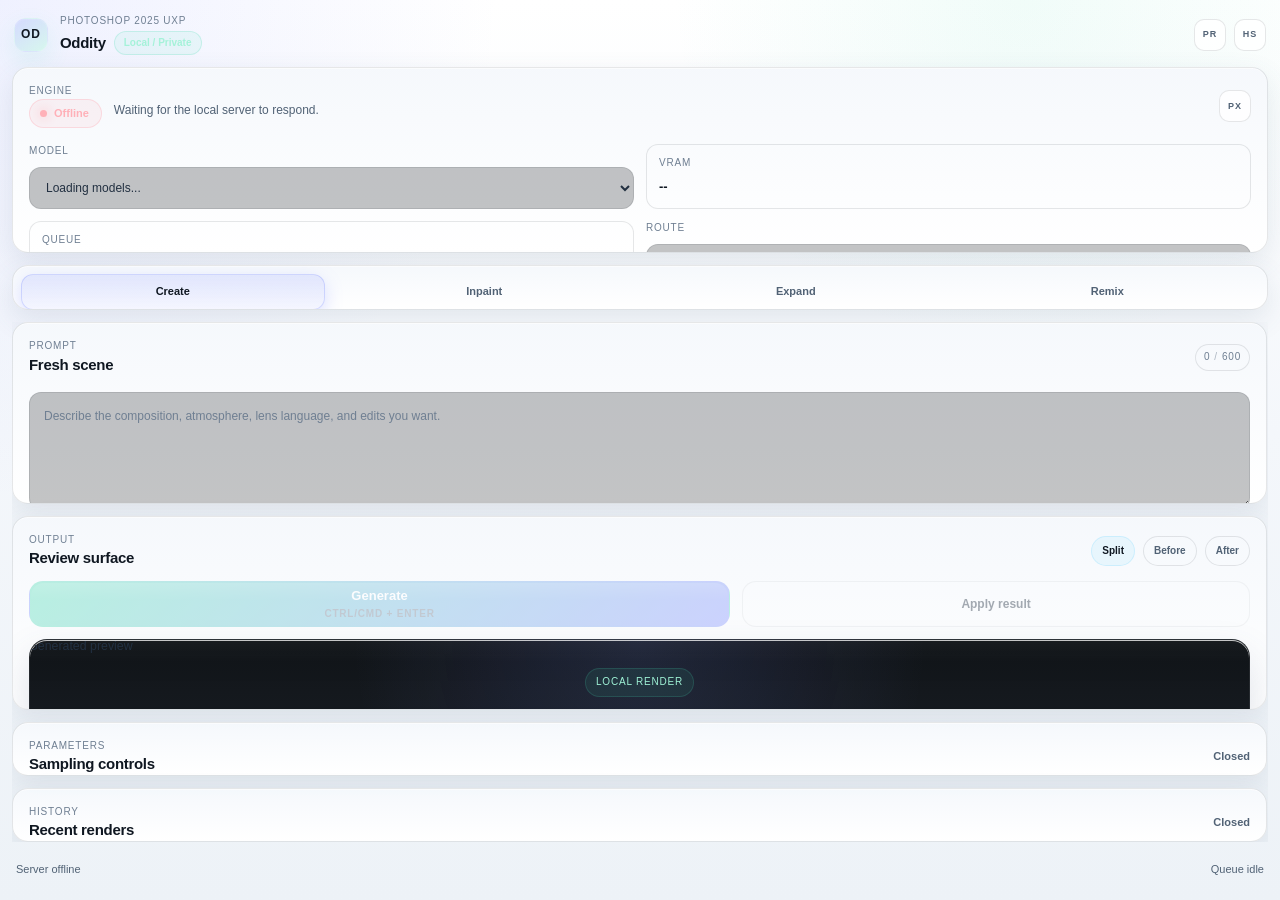
==== plugin/index.html @ 503b2151 "Rename project to Oddity and add bootstrap tooling" ====
<!DOCTYPE html>
<html>
<head>
  <meta charset="utf-8" />
  <meta name="viewport" content="width=device-width, initial-scale=1" />
  <link rel="stylesheet" href="styles.css" />
</head>
<body data-status="offline" data-mode="generate" data-width="standard">
  <div class="app-shell">
    <header class="panel-header">
      <div class="brand-block">
        <div class="brand-mark">OD</div>
        <div class="brand-copy">
          <div class="brand-eyebrow">Photoshop 2025 UXP</div>
          <div class="brand-title-row">
            <h1>Oddity</h1>
            <span class="privacy-badge">Local / Private</span>
          </div>
        </div>
      </div>

      <div class="header-actions">
        <button class="icon-button" id="togglePresetBtn" type="button" aria-expanded="true" title="Toggle presets">PR</button>
        <button class="icon-button" id="toggleHistoryBtn" type="button" aria-expanded="false" title="Toggle history">HS</button>
      </div>
    </header>

    <section class="top-strip card">
      <div class="status-cluster">
        <div>
          <div class="section-kicker">Engine</div>
          <div class="status-row">
            <span class="status-pill offline" id="statusPill">Offline</span>
            <p class="status-narrative" id="statusNarrative">Waiting for the local server to respond.</p>
          </div>
        </div>

        <button class="icon-button" id="toggleSettingsBtn" type="button" aria-expanded="false" title="Toggle parameters">PX</button>
      </div>

      <div class="status-grid">
        <label class="field compact">
          <span class="field-label">Model</span>
          <select class="field-control field-select" id="settingModel">
            <option value="">Loading models...</option>
          </select>
        </label>

        <div class="telemetry-tile">
          <span class="field-label">VRAM</span>
          <strong id="gpuInfo">--</strong>
        </div>

        <div class="telemetry-tile">
          <span class="field-label">Queue</span>
          <strong id="queueValue">Idle</strong>
        </div>

        <label class="field compact">
          <span class="field-label">Route</span>
          <select class="field-control field-select" id="layerRouting">
            <option value="new_layer">New Layer</option>
            <option value="replace_canvas">Replace Canvas</option>
            <option value="new_mask">Mask Review Layer</option>
          </select>
        </label>
      </div>
    </section>

    <section class="mode-strip card" aria-label="Generation modes">
      <button class="mode-chip active" id="modeGenerate" data-mode="generate" type="button">Create</button>
      <button class="mode-chip" id="modeInpaint" data-mode="inpaint" type="button">Inpaint</button>
      <button class="mode-chip" id="modeOutpaint" data-mode="outpaint" type="button">Expand</button>
      <button class="mode-chip" id="modeEdit" data-mode="img2img" type="button">Remix</button>
    </section>

    <main class="panel-body">
      <section class="composer-card card">
        <div class="card-head">
          <div>
            <div class="section-kicker">Prompt</div>
            <h2 id="modeTitle">Fresh scene</h2>
          </div>

          <div class="char-meter">
            <span id="charCount">0</span>
            <span class="char-divider">/</span>
            600
          </div>
        </div>

        <textarea
          class="prompt-area"
          id="promptInput"
          maxlength="600"
          spellcheck="false"
          placeholder="Describe the composition, atmosphere, lens language, and edits you want."
        ></textarea>

        <div class="prompt-meta">
          <p class="prompt-context" id="contextNote">Text-to-image can create on a new layer or replace the current canvas.</p>
          <button class="text-button" id="clearPromptBtn" type="button">Clear</button>
        </div>

        <div class="suggestion-row" id="suggestionRow"></div>
      </section>

      <section class="stage-card card">
        <div class="card-head">
          <div>
            <div class="section-kicker">Output</div>
            <h2>Review surface</h2>
          </div>

          <div class="compare-switch">
            <button class="compare-chip active" id="compareSplitBtn" data-compare="split" type="button">Split</button>
            <button class="compare-chip" id="compareBeforeBtn" data-compare="before" type="button">Before</button>
            <button class="compare-chip" id="compareAfterBtn" data-compare="after" type="button">After</button>
          </div>
        </div>

        <div class="stage-layout">
          <div class="stage-frame" id="compareFrame" data-compare="after">
            <div class="stage-empty" id="previewPlaceholder">
              <div class="empty-badge" id="emptyBadge">Local render</div>
              <p class="empty-headline" id="emptyHeadline">Compose a prompt to begin.</p>
              <p class="empty-detail" id="emptyDetail">The panel keeps previews and generation controls inside Photoshop while FLUX runs on your machine.</p>
            </div>

            <div class="stage-layer before-layer">
              <img id="beforeImage" alt="Source preview" />
            </div>

            <div class="stage-layer after-layer">
              <img id="previewImage" alt="Generated preview" />
            </div>

            <input class="compare-slider" id="compareSlider" type="range" min="0" max="100" value="54" />
            <div class="compare-handle" id="compareHandle"></div>

            <div class="frame-caption">
              <span id="frameStatus">Awaiting render</span>
              <span id="seedEcho">Seed auto</span>
            </div>
          </div>

          <div class="story-panel" id="storyPanel">
            <div class="story-orbit">
              <div class="orbit-ring orbit-ring-a"></div>
              <div class="orbit-ring orbit-ring-b"></div>
              <div class="orbit-ring orbit-ring-c"></div>
              <div class="orbit-core">
                <span id="storyPercent">0%</span>
              </div>
            </div>

            <div class="story-copy">
              <div class="story-label" id="storyLabel">Ready</div>
              <div class="story-line" id="progressText">Local model standing by.</div>
            </div>

            <div class="story-steps">
              <div class="story-node is-active" id="storyNodeBrief">
                <span class="node-dot"></span>
                <span>Brief</span>
              </div>
              <div class="story-node" id="storyNodeSample">
                <span class="node-dot"></span>
                <span>Sample</span>
              </div>
              <div class="story-node" id="storyNodeRefine">
                <span class="node-dot"></span>
                <span>Refine</span>
              </div>
            </div>
          </div>
        </div>

        <div class="action-bar">
          <button class="primary-action" id="generateBtn" type="button" disabled>
            <span class="action-label" id="generateLabel">Generate</span>
            <span class="action-caption" id="generateCaption">Ctrl/Cmd + Enter</span>
          </button>

          <button class="secondary-action" id="applyBtn" type="button" disabled>Apply result</button>
        </div>
      </section>

      <div class="drawer-stack">
        <section class="drawer card is-open" id="presetDrawer">
          <button class="drawer-toggle" id="togglePresetDrawer" type="button" aria-expanded="true">
            <div>
              <div class="section-kicker">Presets</div>
              <h2>Looks</h2>
            </div>
            <span class="drawer-state">Open</span>
          </button>

          <div class="drawer-body">
            <div class="preset-grid" id="presetList"></div>
            <button class="tertiary-action" id="savePresetBtn" type="button">Save current preset</button>
          </div>
        </section>

        <section class="drawer card" id="settingsDrawer">
          <button class="drawer-toggle" id="toggleSettingsDrawer" type="button" aria-expanded="false">
            <div>
              <div class="section-kicker">Parameters</div>
              <h2>Sampling controls</h2>
            </div>
            <span class="drawer-state">Closed</span>
          </button>

          <div class="drawer-body">
            <div class="settings-grid">
              <label class="field" id="widthField">
                <span class="field-label">Width</span>
                <input class="field-control" id="settingWidth" type="number" value="1024" min="256" max="2048" step="64" />
              </label>

              <label class="field" id="heightField">
                <span class="field-label">Height</span>
                <input class="field-control" id="settingHeight" type="number" value="1024" min="256" max="2048" step="64" />
              </label>

              <label class="field">
                <span class="field-label">Steps</span>
                <input class="field-control" id="settingSteps" type="number" value="20" min="1" max="50" step="1" />
              </label>

              <label class="field">
                <span class="field-label">Seed</span>
                <input class="field-control" id="settingSeed" type="number" value="-1" min="-1" />
              </label>

              <div class="field field-span">
                <div class="slider-head">
                  <span class="field-label">Guidance scale</span>
                  <span class="slider-value" id="guidanceValue">3.5</span>
                </div>
                <input class="field-slider" id="settingGuidance" type="range" min="1" max="20" step="0.5" value="3.5" />
                <div class="slider-hints">
                  <span>Loose</span>
                  <span>Balanced</span>
                  <span>Literal</span>
                </div>
              </div>

              <div class="field field-span" id="strengthField">
                <div class="slider-head">
                  <span class="field-label">Transform strength</span>
                  <span class="slider-value" id="strengthValue">0.75</span>
                </div>
                <input class="field-slider" id="settingStrength" type="range" min="0.05" max="1.0" step="0.05" value="0.75" />
                <div class="slider-hints">
                  <span>Preserve</span>
                  <span>Balance</span>
                  <span>Rebuild</span>
                </div>
              </div>
            </div>

            <p class="drawer-note" id="settingsNote">Document-driven modes use the active Photoshop canvas as the source surface.</p>
          </div>
        </section>

        <section class="drawer card" id="historyDrawer">
          <button class="drawer-toggle" id="toggleHistoryDrawer" type="button" aria-expanded="false">
            <div>
              <div class="section-kicker">History</div>
              <h2>Recent renders</h2>
            </div>
            <span class="drawer-state">Closed</span>
          </button>

          <div class="drawer-body">
            <div class="history-list" id="historyList"></div>
          </div>
        </section>
      </div>

      <div class="message-strip" id="errorMessage" role="status" aria-live="polite"></div>
    </main>

    <footer class="panel-footer">
      <span id="statusText">Server offline</span>
      <span id="footerMeta">Queue idle</span>
    </footer>
  </div>

  <script src="index.js"></script>
</body>
</html>
---- plugin/styles.css ----
:root {
  color-scheme: dark;
  font-family: "Segoe UI Variable", "SF Pro Text", "Adobe Clean", "Inter", "Segoe UI", -apple-system, BlinkMacSystemFont, sans-serif;

  --bg-0: #0c0f13;
  --bg-1: #10151b;
  --bg-2: #151b23;
  --bg-3: #1a2330;
  --surface-0: rgba(20, 27, 35, 0.92);
  --surface-1: rgba(26, 35, 48, 0.9);
  --surface-2: rgba(34, 44, 59, 0.94);
  --surface-raised: rgba(38, 51, 68, 0.96);
  --surface-glass: rgba(17, 23, 31, 0.72);
  --border-subtle: rgba(255, 255, 255, 0.08);
  --border-strong: rgba(255, 255, 255, 0.14);
  --border-focus: rgba(102, 210, 255, 0.58);

  --text-strong: #f6f8fb;
  --text-primary: #dbe4ef;
  --text-secondary: #9dacbe;
  --text-tertiary: #738295;
  --text-inverse: #081019;

  --accent-indigo: #7c8cff;
  --accent-teal: #49dcb1;
  --accent-amber: #ffbf69;
  --accent-red: #ff7a88;
  --accent-blue: #66d2ff;
  --accent-glow: rgba(124, 140, 255, 0.28);
  --teal-glow: rgba(73, 220, 177, 0.24);
  --amber-glow: rgba(255, 191, 105, 0.24);
  --danger-glow: rgba(255, 122, 136, 0.18);

  --shadow-0: inset 0 1px 0 rgba(255, 255, 255, 0.04);
  --shadow-1: 0 10px 30px rgba(0, 0, 0, 0.24), inset 0 1px 0 rgba(255, 255, 255, 0.03);
  --shadow-2: 0 18px 42px rgba(0, 0, 0, 0.34), inset 0 1px 0 rgba(255, 255, 255, 0.04);
  --shadow-focus: 0 0 0 1px rgba(102, 210, 255, 0.22), 0 0 0 4px rgba(102, 210, 255, 0.12);

  --radius-xs: 8px;
  --radius-sm: 12px;
  --radius-md: 16px;
  --radius-lg: 22px;

  --space-1: 4px;
  --space-2: 8px;
  --space-3: 12px;
  --space-4: 16px;
  --space-5: 20px;
  --space-6: 24px;
  --space-7: 28px;

  --transition-fast: 140ms cubic-bezier(0.22, 1, 0.36, 1);
  --transition-base: 220ms cubic-bezier(0.22, 1, 0.36, 1);
  --transition-slow: 420ms cubic-bezier(0.19, 1, 0.22, 1);

  --split-point: 54%;
  --story-progress-angle: 12deg;
}

@media (prefers-color-scheme: light) {
  :root {
    color-scheme: light;
    --bg-0: #edf2f7;
    --bg-1: #f4f7fb;
    --bg-2: #ffffff;
    --bg-3: #dbe5f1;
    --surface-0: rgba(255, 255, 255, 0.96);
    --surface-1: rgba(245, 248, 252, 0.96);
    --surface-2: rgba(236, 242, 249, 0.96);
    --surface-raised: rgba(255, 255, 255, 0.98);
    --surface-glass: rgba(255, 255, 255, 0.8);
    --border-subtle: rgba(10, 20, 30, 0.1);
    --border-strong: rgba(10, 20, 30, 0.15);
    --text-strong: #0f1721;
    --text-primary: #223041;
    --text-secondary: #516275;
    --text-tertiary: #6f7f92;
    --text-inverse: #ffffff;
    --shadow-1: 0 10px 28px rgba(77, 96, 126, 0.12), inset 0 1px 0 rgba(255, 255, 255, 0.6);
    --shadow-2: 0 18px 38px rgba(77, 96, 126, 0.18), inset 0 1px 0 rgba(255, 255, 255, 0.75);
  }
}

* {
  box-sizing: border-box;
}

html,
body {
  margin: 0;
  width: 100%;
  height: 100%;
  min-height: 100%;
}

body {
  background:
    radial-gradient(circle at top left, rgba(124, 140, 255, 0.12), transparent 32%),
    radial-gradient(circle at 80% 0%, rgba(73, 220, 177, 0.08), transparent 26%),
    linear-gradient(180deg, var(--bg-2) 0%, var(--bg-1) 48%, var(--bg-0) 100%);
  color: var(--text-primary);
  font-size: 12px;
  line-height: 1.45;
  overflow: hidden;
  display: flex;
  -webkit-font-smoothing: antialiased;
}

button,
input,
textarea,
select {
  font: inherit;
}

button {
  border: 0;
  background: none;
  color: inherit;
}

img {
  display: block;
  max-width: 100%;
}

::-webkit-scrollbar {
  width: 8px;
  height: 8px;
}

::-webkit-scrollbar-track {
  background: transparent;
}

::-webkit-scrollbar-thumb {
  background: rgba(255, 255, 255, 0.12);
  border-radius: 999px;
}

.app-shell {
  width: 100%;
  height: 100%;
  min-height: 100%;
  flex: 1 1 auto;
  display: flex;
  flex-direction: column;
  gap: var(--space-3);
  padding: var(--space-3);
  overflow: hidden;
}

.card {
  position: relative;
  background: linear-gradient(180deg, var(--surface-1) 0%, var(--surface-0) 100%);
  border: 1px solid var(--border-subtle);
  border-radius: var(--radius-md);
  box-shadow: var(--shadow-1);
  overflow: hidden;
}

.card::before {
  content: "";
  position: absolute;
  inset: 0;
  pointer-events: none;
  background: linear-gradient(180deg, rgba(255, 255, 255, 0.04), transparent 18%);
}

.panel-header,
.status-cluster,
.status-row,
.mode-strip,
.card-head,
.prompt-meta,
.compare-switch,
.action-bar,
.slider-head,
.slider-hints,
.drawer-toggle,
.panel-footer,
.frame-caption {
  display: flex;
  align-items: center;
}

.panel-header {
  justify-content: space-between;
  padding: 2px 2px 0;
}

.brand-block,
.brand-copy,
.story-copy {
  display: grid;
  gap: 2px;
}

.brand-block {
  grid-template-columns: auto 1fr;
  gap: var(--space-3);
  align-items: center;
}

.brand-mark {
  width: 34px;
  height: 34px;
  display: grid;
  place-items: center;
  border-radius: 12px;
  background:
    linear-gradient(145deg, rgba(124, 140, 255, 0.32), rgba(73, 220, 177, 0.22)),
    var(--surface-raised);
  border: 1px solid rgba(255, 255, 255, 0.14);
  box-shadow: inset 0 1px 0 rgba(255, 255, 255, 0.08), 0 10px 24px rgba(73, 220, 177, 0.12);
  color: var(--text-strong);
  font-size: 12px;
  font-weight: 700;
  letter-spacing: 0.08em;
}

.brand-eyebrow,
.section-kicker,
.field-label,
.action-caption,
.char-meter,
.slider-hints,
.drawer-note,
.frame-caption,
.empty-badge {
  color: var(--text-tertiary);
  font-size: 10px;
  letter-spacing: 0.08em;
  text-transform: uppercase;
}

.brand-title-row {
  display: flex;
  align-items: center;
  gap: var(--space-2);
  flex-wrap: wrap;
}

.brand-title-row h1,
.card-head h2,
.drawer-toggle h2 {
  margin: 0;
  color: var(--text-strong);
  font-size: 15px;
  font-weight: 630;
  letter-spacing: -0.02em;
}

.privacy-badge {
  display: inline-flex;
  align-items: center;
  padding: 4px 9px;
  border-radius: 999px;
  border: 1px solid rgba(73, 220, 177, 0.22);
  background: rgba(73, 220, 177, 0.08);
  color: #a5f2d9;
  font-size: 10px;
  font-weight: 620;
}

.header-actions {
  display: flex;
  gap: var(--space-2);
}

.icon-button,
.text-button,
.compare-chip,
.mode-chip,
.secondary-action,
.tertiary-action,
.field-select,
.field-control,
.drawer-toggle,
.history-item,
.preset-card,
.suggestion-chip {
  transition:
    transform var(--transition-fast),
    background var(--transition-base),
    border-color var(--transition-base),
    box-shadow var(--transition-base),
    color var(--transition-fast),
    opacity var(--transition-fast);
}

.icon-button {
  width: 32px;
  height: 32px;
  display: grid;
  place-items: center;
  border-radius: 10px;
  border: 1px solid var(--border-subtle);
  background: var(--surface-glass);
  color: var(--text-secondary);
  font-size: 9px;
  font-weight: 700;
  letter-spacing: 0.12em;
}

.icon-button:hover,
.text-button:hover,
.compare-chip:hover,
.mode-chip:hover,
.secondary-action:hover,
.tertiary-action:hover,
.field-control:hover,
.field-select:hover,
.drawer-toggle:hover,
.history-item:hover,
.preset-card:hover,
.suggestion-chip:hover {
  transform: translateY(-1px);
  border-color: var(--border-strong);
  color: var(--text-strong);
}

.icon-button:focus-visible,
.text-button:focus-visible,
.compare-chip:focus-visible,
.mode-chip:focus-visible,
.primary-action:focus-visible,
.secondary-action:focus-visible,
.tertiary-action:focus-visible,
.field-control:focus-visible,
.field-select:focus-visible,
.prompt-area:focus-visible,
.drawer-toggle:focus-visible,
.history-item:focus-visible,
.preset-card:focus-visible,
.suggestion-chip:focus-visible,
.compare-slider:focus-visible {
  outline: none;
  box-shadow: var(--shadow-focus);
}

.top-strip,
.composer-card,
.stage-card,
.drawer {
  padding: var(--space-4);
}

.top-strip {
  display: flex;
  flex-direction: column;
  gap: var(--space-4);
}

.status-cluster {
  justify-content: space-between;
  gap: var(--space-3);
}

.status-row {
  gap: var(--space-3);
  align-items: flex-start;
}

.status-pill {
  display: inline-flex;
  align-items: center;
  gap: 7px;
  min-height: 26px;
  padding: 6px 12px 6px 10px;
  border-radius: 999px;
  border: 1px solid transparent;
  font-size: 11px;
  font-weight: 650;
  white-space: nowrap;
}

.status-pill::before {
  content: "";
  width: 7px;
  height: 7px;
  border-radius: 999px;
  background: currentColor;
  box-shadow: 0 0 12px currentColor;
}

.status-pill.offline {
  color: #ffb0b8;
  background: rgba(255, 122, 136, 0.08);
  border-color: rgba(255, 122, 136, 0.2);
}

.status-pill.starting {
  color: #ffd9a2;
  background: rgba(255, 191, 105, 0.08);
  border-color: rgba(255, 191, 105, 0.2);
}

.status-pill.ready,
.status-pill.typing,
.status-pill.success {
  color: #9ef1d5;
  background: rgba(73, 220, 177, 0.09);
  border-color: rgba(73, 220, 177, 0.22);
}

.status-pill.generating {
  color: #dfe3ff;
  background: rgba(124, 140, 255, 0.12);
  border-color: rgba(124, 140, 255, 0.26);
}

.status-pill.error {
  color: #ffbcc5;
  background: rgba(255, 122, 136, 0.09);
  border-color: rgba(255, 122, 136, 0.22);
}

.status-narrative {
  margin: 3px 0 0;
  color: var(--text-secondary);
}

.status-grid {
  display: flex;
  flex-wrap: wrap;
  gap: var(--space-3);
}

.status-grid > * {
  flex: 1 1 calc(50% - var(--space-3));
  min-width: 0;
}

.telemetry-tile,
.field {
  display: grid;
  gap: 7px;
}

.telemetry-tile {
  padding: 11px 12px;
  border-radius: var(--radius-sm);
  border: 1px solid var(--border-subtle);
  background: rgba(255, 255, 255, 0.025);
  min-height: 64px;
  align-content: center;
}

.telemetry-tile strong {
  color: var(--text-strong);
  font-size: 13px;
  font-weight: 620;
}

.field.compact {
  min-width: 0;
}

.field-control,
.field-select,
.prompt-area {
  width: 100%;
  border-radius: 12px;
  border: 1px solid var(--border-subtle);
  background: rgba(8, 12, 16, 0.24);
  color: var(--text-primary);
}

.field-control,
.field-select {
  min-height: 40px;
  padding: 10px 12px;
}

.field-control:disabled {
  opacity: 0.5;
  cursor: not-allowed;
}

.mode-strip {
  display: flex;
  flex-wrap: wrap;
  gap: var(--space-2);
  padding: 8px;
}

.mode-chip {
  flex: 1 1 calc(25% - var(--space-2));
}

.mode-chip {
  min-height: 36px;
  border-radius: 12px;
  border: 1px solid transparent;
  color: var(--text-secondary);
  background: transparent;
  font-size: 11px;
  font-weight: 620;
}

.mode-chip.active {
  color: var(--text-strong);
  background: linear-gradient(180deg, rgba(124, 140, 255, 0.18), rgba(124, 140, 255, 0.08));
  border-color: rgba(124, 140, 255, 0.28);
  box-shadow: inset 0 1px 0 rgba(255, 255, 255, 0.05), 0 6px 18px var(--accent-glow);
}

.panel-body {
  min-height: 0;
  flex: 1 1 auto;
  overflow-y: auto;
  display: flex;
  flex-direction: column;
  gap: var(--space-3);
  padding-right: 1px;
}

.card-head,
.prompt-meta,
.action-bar,
.panel-footer {
  justify-content: space-between;
  gap: var(--space-3);
}

.char-meter {
  display: inline-flex;
  align-items: center;
  gap: 4px;
  padding: 5px 8px;
  border-radius: 999px;
  border: 1px solid var(--border-subtle);
  background: rgba(255, 255, 255, 0.03);
}

.char-divider {
  opacity: 0.55;
}

.prompt-area {
  min-height: 118px;
  resize: vertical;
  padding: 14px 14px 18px;
  margin-top: var(--space-4);
  line-height: 1.55;
  outline: none;
}

.prompt-area::placeholder {
  color: var(--text-tertiary);
}

.composer-card .prompt-area:focus-visible {
  border-color: var(--border-focus);
}

.prompt-meta {
  margin-top: var(--space-3);
  align-items: flex-start;
}

.prompt-context,
.story-line,
.drawer-note,
.message-strip,
.empty-detail {
  margin: 0;
  color: var(--text-secondary);
}

.text-button {
  min-height: 28px;
  padding: 0;
  color: var(--text-secondary);
  font-size: 11px;
  font-weight: 620;
}

.suggestion-row {
  display: flex;
  flex-wrap: wrap;
  gap: var(--space-2);
  margin-top: var(--space-3);
}

.suggestion-chip {
  min-height: 30px;
  padding: 0 10px;
  border-radius: 999px;
  border: 1px solid var(--border-subtle);
  background: rgba(255, 255, 255, 0.035);
  color: var(--text-secondary);
  font-size: 10px;
  font-weight: 620;
}

.stage-layout {
  display: flex;
  flex-direction: column;
  gap: var(--space-4);
  margin-top: var(--space-4);
}

.stage-card {
  display: flex;
  flex-direction: column;
}

.stage-frame {
  position: relative;
  min-height: 224px;
  border-radius: 18px;
  border: 1px solid rgba(255, 255, 255, 0.08);
  background:
    radial-gradient(circle at top, rgba(124, 140, 255, 0.14), transparent 46%),
    linear-gradient(180deg, rgba(5, 9, 13, 0.96), rgba(14, 19, 26, 0.94));
  overflow: hidden;
  box-shadow: var(--shadow-2);
}

.stage-frame::after {
  content: "";
  position: absolute;
  inset: 0;
  pointer-events: none;
  background: linear-gradient(180deg, rgba(255, 255, 255, 0.04), transparent 16%);
}

.stage-layer,
.stage-empty {
  position: absolute;
  inset: 0;
}

.stage-layer {
  opacity: 0;
  transition: opacity var(--transition-slow), transform var(--transition-slow);
}

.stage-layer img {
  width: 100%;
  height: 100%;
  object-fit: cover;
}

.stage-frame.has-preview .after-layer,
.stage-frame.has-before .before-layer {
  opacity: 1;
}

.stage-frame.has-preview .stage-empty {
  opacity: 0;
  pointer-events: none;
}

.stage-frame.has-preview .after-layer {
  transform: scale(1);
}

.stage-frame:not(.has-preview) .after-layer {
  transform: scale(1.03);
}

.stage-empty {
  z-index: 0;
  display: grid;
  place-content: center;
  gap: var(--space-2);
  text-align: center;
  padding: var(--space-6);
}

.empty-badge {
  justify-self: center;
  padding: 6px 10px;
  border-radius: 999px;
  border: 1px solid rgba(73, 220, 177, 0.16);
  background: rgba(73, 220, 177, 0.08);
  color: #9ef1d5;
}

.empty-headline {
  margin: 0;
  color: var(--text-strong);
  font-size: 14px;
  font-weight: 620;
}

.before-layer {
  z-index: 1;
}

.after-layer {
  z-index: 2;
}

.stage-frame[data-compare="split"].has-before.has-preview .after-layer {
  clip-path: inset(0 0 0 var(--split-point));
}

.stage-frame[data-compare="before"] .before-layer {
  opacity: 1;
}

.stage-frame[data-compare="before"] .after-layer {
  opacity: 0;
}

.stage-frame[data-compare="after"] .after-layer {
  opacity: 1;
  clip-path: inset(0 0 0 0);
}

.stage-frame[data-compare="after"] .before-layer {
  opacity: 0;
}

.compare-slider,
.compare-handle {
  position: absolute;
  z-index: 4;
  opacity: 0;
  pointer-events: none;
  transition: opacity var(--transition-base);
}

.stage-frame.can-compare[data-compare="split"] .compare-slider,
.stage-frame.can-compare[data-compare="split"] .compare-handle {
  opacity: 1;
  pointer-events: auto;
}

.compare-slider {
  inset: 0;
  width: 100%;
  height: 100%;
  appearance: none;
  background: transparent;
  cursor: ew-resize;
}

.compare-slider::-webkit-slider-thumb {
  appearance: none;
  width: 42px;
  height: 100%;
  background: transparent;
}

.compare-handle {
  top: 12px;
  bottom: 12px;
  left: var(--split-point);
  width: 1px;
  margin-left: -1px;
  background: rgba(255, 255, 255, 0.92);
  box-shadow: 0 0 0 1px rgba(0, 0, 0, 0.24), 0 0 18px rgba(255, 255, 255, 0.28);
}

.compare-handle::before {
  content: "< >";
  position: absolute;
  top: 50%;
  left: 50%;
  transform: translate(-50%, -50%);
  min-width: 38px;
  padding: 6px 0;
  text-align: center;
  border-radius: 999px;
  background: rgba(9, 12, 17, 0.82);
  border: 1px solid rgba(255, 255, 255, 0.14);
  color: var(--text-strong);
  font-size: 9px;
  letter-spacing: 0.12em;
}

.frame-caption {
  position: absolute;
  left: 12px;
  right: 12px;
  bottom: 12px;
  justify-content: space-between;
  z-index: 5;
  padding: 9px 10px;
  border-radius: 12px;
  background: rgba(8, 12, 16, 0.58);
  backdrop-filter: blur(10px);
}

.compare-switch {
  gap: var(--space-2);
  flex-wrap: wrap;
}

.compare-chip {
  min-height: 30px;
  padding: 0 10px;
  border-radius: 999px;
  border: 1px solid var(--border-subtle);
  background: rgba(255, 255, 255, 0.035);
  color: var(--text-secondary);
  font-size: 10px;
  font-weight: 620;
}

.compare-chip.active {
  color: var(--text-strong);
  border-color: rgba(102, 210, 255, 0.22);
  background: rgba(102, 210, 255, 0.1);
}

.compare-chip.is-disabled {
  opacity: 0.38;
  pointer-events: none;
}

.story-panel {
  position: relative;
  padding: var(--space-4);
  display: grid;
  gap: var(--space-4);
  border-radius: 18px;
  border: 1px solid rgba(255, 255, 255, 0.08);
  background:
    linear-gradient(180deg, rgba(14, 19, 26, 0.88), rgba(16, 24, 34, 0.88)),
    rgba(8, 12, 16, 0.5);
}

.story-orbit {
  position: relative;
  width: 128px;
  height: 128px;
  margin: 0 auto;
}

.story-orbit::before {
  content: "";
  position: absolute;
  inset: 0;
  border-radius: 50%;
  background:
    radial-gradient(circle at center, rgba(12, 17, 24, 0) 58%, rgba(12, 17, 24, 0.78) 60%),
    conic-gradient(from -90deg, var(--accent-indigo) 0deg, var(--accent-teal) var(--story-progress-angle), rgba(255, 255, 255, 0.06) var(--story-progress-angle), rgba(255, 255, 255, 0.06) 360deg);
  filter: drop-shadow(0 0 18px rgba(124, 140, 255, 0.18));
}

.orbit-ring {
  position: absolute;
  inset: 12px;
  border-radius: 50%;
  border: 1px solid rgba(255, 255, 255, 0.08);
}

.orbit-ring-a {
  animation: orbit-spin 8s linear infinite;
}

.orbit-ring-b {
  inset: 24px;
  border-style: dashed;
  animation: orbit-spin 6.5s linear infinite reverse;
}

.orbit-ring-c {
  inset: 36px;
  animation: orbit-breathe 2.8s ease-in-out infinite;
}

.orbit-core {
  position: absolute;
  inset: 44px;
  display: grid;
  place-items: center;
  border-radius: 50%;
  background:
    radial-gradient(circle at top, rgba(124, 140, 255, 0.24), transparent 52%),
    linear-gradient(180deg, rgba(20, 28, 37, 0.96), rgba(8, 12, 17, 0.96));
  border: 1px solid rgba(255, 255, 255, 0.08);
  color: var(--text-strong);
  font-size: 16px;
  font-weight: 640;
  box-shadow: inset 0 1px 0 rgba(255, 255, 255, 0.08), 0 8px 30px rgba(124, 140, 255, 0.18);
}

.story-copy {
  text-align: center;
}

.story-label {
  color: var(--text-strong);
  font-size: 13px;
  font-weight: 620;
}

.story-steps {
  display: grid;
  gap: var(--space-2);
}

.story-node {
  display: flex;
  align-items: center;
  gap: var(--space-2);
  padding: 10px 12px;
  border-radius: 12px;
  border: 1px solid rgba(255, 255, 255, 0.06);
  background: rgba(255, 255, 255, 0.02);
  color: var(--text-secondary);
}

.story-node .node-dot {
  width: 8px;
  height: 8px;
  border-radius: 999px;
  background: rgba(255, 255, 255, 0.16);
}

.story-node.is-active {
  color: var(--text-strong);
  border-color: rgba(124, 140, 255, 0.18);
  background: rgba(124, 140, 255, 0.08);
}

.story-node.is-active .node-dot {
  background: var(--accent-indigo);
  box-shadow: 0 0 12px var(--accent-indigo);
}

.story-node.is-complete {
  border-color: rgba(73, 220, 177, 0.18);
  background: rgba(73, 220, 177, 0.08);
}

.story-node.is-complete .node-dot {
  background: var(--accent-teal);
  box-shadow: 0 0 10px var(--accent-teal);
}

.action-bar {
  margin-top: var(--space-4);
}

.primary-action,
.secondary-action,
.tertiary-action {
  min-height: 46px;
  border-radius: 14px;
  border: 1px solid transparent;
  font-weight: 650;
}

.primary-action {
  flex: 1 1 58%;
  position: relative;
  display: grid;
  align-content: center;
  justify-items: center;
  gap: 2px;
  color: var(--text-inverse);
  background: linear-gradient(135deg, rgba(73, 220, 177, 0.92), rgba(124, 140, 255, 0.92));
  box-shadow: 0 12px 34px var(--accent-glow);
}

.primary-action::before {
  content: "";
  position: absolute;
  inset: 1px;
  border-radius: 13px;
  background: linear-gradient(180deg, rgba(255, 255, 255, 0.18), transparent 42%);
  opacity: 0.8;
}

.action-label,
.action-caption {
  position: relative;
  z-index: 1;
}

.action-label {
  font-size: 13px;
}

.secondary-action,
.tertiary-action {
  padding: 0 14px;
  border-color: var(--border-subtle);
  background: rgba(255, 255, 255, 0.04);
  color: var(--text-primary);
}

.secondary-action {
  flex: 1 1 42%;
}

.primary-action:hover:not(:disabled),
.secondary-action:hover:not(:disabled),
.tertiary-action:hover:not(:disabled) {
  transform: translateY(-1px);
}

.primary-action:active:not(:disabled),
.secondary-action:active:not(:disabled),
.tertiary-action:active:not(:disabled) {
  transform: translateY(0);
}

.primary-action:disabled,
.secondary-action:disabled {
  opacity: 0.4;
  cursor: not-allowed;
  transform: none;
  box-shadow: none;
}

body[data-status="generating"] .primary-action {
  animation: generate-pulse 1.25s ease-in-out infinite;
}

body[data-status="generating"] .story-panel,
body[data-status="generating"] .stage-card {
  border-color: rgba(124, 140, 255, 0.18);
}

.drawer-stack {
  display: flex;
  flex-direction: column;
  gap: var(--space-3);
}

.drawer {
  padding-bottom: 0;
}

.drawer-toggle {
  width: 100%;
  justify-content: space-between;
  padding: 0;
  margin: 0;
  text-align: left;
  background: transparent;
}

.drawer-state {
  color: var(--text-secondary);
  font-size: 11px;
  font-weight: 620;
}

.drawer-body {
  display: none;
  gap: var(--space-3);
  padding-top: var(--space-4);
}

.drawer.is-open .drawer-body {
  display: grid;
}

.settings-grid {
  display: flex;
  flex-wrap: wrap;
  gap: var(--space-3);
}

.settings-grid > * {
  flex: 1 1 calc(50% - var(--space-3));
  min-width: 0;
}

.field-span {
  flex-basis: 100%;
}

.field-slider {
  width: 100%;
  appearance: none;
  height: 24px;
  background: transparent;
  margin: 0;
}

.field-slider::-webkit-slider-runnable-track {
  height: 6px;
  border-radius: 999px;
  background: linear-gradient(90deg, rgba(102, 210, 255, 0.3), rgba(124, 140, 255, 0.4));
}

.field-slider::-webkit-slider-thumb {
  appearance: none;
  width: 16px;
  height: 16px;
  margin-top: -5px;
  border-radius: 50%;
  background: linear-gradient(180deg, #ffffff, #d8e2f0);
  box-shadow: 0 0 0 3px rgba(102, 210, 255, 0.14), 0 6px 18px rgba(0, 0, 0, 0.24);
}

.slider-value {
  min-width: 36px;
  text-align: right;
  color: var(--text-strong);
  font-size: 12px;
  font-weight: 620;
}

.preset-grid,
.history-list {
  display: grid;
  gap: var(--space-2);
}

.preset-card,
.history-item {
  width: 100%;
  border-radius: 14px;
  border: 1px solid var(--border-subtle);
  background: rgba(255, 255, 255, 0.035);
}

.preset-card {
  padding: 12px;
  text-align: left;
}

.preset-head {
  display: flex;
  justify-content: space-between;
  gap: var(--space-3);
  align-items: flex-start;
}

.preset-name,
.history-prompt {
  color: var(--text-strong);
  font-size: 12px;
  font-weight: 620;
}

.preset-desc,
.history-meta {
  margin-top: 4px;
  color: var(--text-secondary);
  font-size: 11px;
}

.preset-chip {
  min-width: 12px;
  height: 12px;
  border-radius: 999px;
  background: linear-gradient(180deg, var(--accent-indigo), var(--accent-teal));
  box-shadow: 0 0 12px rgba(124, 140, 255, 0.24);
}

.preset-card.is-active {
  border-color: rgba(73, 220, 177, 0.22);
  background: rgba(73, 220, 177, 0.08);
  box-shadow: 0 10px 28px rgba(73, 220, 177, 0.12);
}

.history-item {
  display: grid;
  grid-template-columns: 68px minmax(0, 1fr);
  gap: var(--space-3);
  padding: 10px;
  text-align: left;
}

.history-thumb {
  width: 68px;
  height: 68px;
  border-radius: 12px;
  overflow: hidden;
  background: linear-gradient(135deg, rgba(124, 140, 255, 0.22), rgba(73, 220, 177, 0.18)), rgba(255, 255, 255, 0.04);
}

.history-thumb img {
  width: 100%;
  height: 100%;
  object-fit: cover;
}

.history-item.is-active {
  border-color: rgba(124, 140, 255, 0.22);
  background: rgba(124, 140, 255, 0.08);
}

.message-strip {
  display: none;
  padding: 12px 14px;
  border-radius: 14px;
  border: 1px solid var(--border-subtle);
  background: rgba(255, 255, 255, 0.04);
}

.message-strip.is-visible {
  display: block;
}

.message-strip.is-error {
  border-color: rgba(255, 122, 136, 0.24);
  background: rgba(255, 122, 136, 0.08);
  color: #ffc4cb;
}

.message-strip.is-success {
  border-color: rgba(73, 220, 177, 0.24);
  background: rgba(73, 220, 177, 0.08);
  color: #a9f5de;
}

.panel-footer {
  min-height: 34px;
  padding: 0 4px 2px;
  color: var(--text-secondary);
  font-size: 11px;
}

.panel-footer span:last-child {
  text-align: right;
}

body[data-status="typing"] .composer-card,
body[data-status="success"] .stage-card {
  border-color: rgba(73, 220, 177, 0.18);
}

body[data-status="error"] .stage-card,
body[data-status="error"] .top-strip {
  border-color: rgba(255, 122, 136, 0.2);
}

body[data-status="starting"] .status-pill,
body[data-status="generating"] .status-pill {
  animation: pill-breathe 1.8s ease-in-out infinite;
}

body[data-width="narrow"] .app-shell {
  padding: var(--space-2);
  gap: var(--space-2);
}

body[data-width="narrow"] .top-strip,
body[data-width="narrow"] .composer-card,
body[data-width="narrow"] .stage-card,
body[data-width="narrow"] .drawer {
  padding: var(--space-3);
}

body[data-width="narrow"] .mode-strip {
  display: flex;
  flex-wrap: wrap;
}

body[data-width="narrow"] .status-grid,
body[data-width="narrow"] .settings-grid,
body[data-width="narrow"] .action-bar {
  display: flex;
  flex-direction: column;
}

body[data-width="narrow"] .status-row,
body[data-width="narrow"] .prompt-meta,
body[data-width="narrow"] .card-head,
body[data-width="narrow"] .panel-footer {
  flex-direction: column;
  align-items: flex-start;
}

body[data-width="narrow"] .stage-frame {
  min-height: 176px;
}

body[data-width="narrow"] .story-panel,
body[data-width="standard"] .story-panel {
  display: none;
}

body[data-width="narrow"] .action-bar,
body[data-width="standard"] .action-bar {
  order: 1;
  margin-top: var(--space-3);
}

body[data-width="narrow"] .stage-layout,
body[data-width="standard"] .stage-layout {
  order: 2;
  margin-top: var(--space-3);
}

body[data-width="standard"] .stage-frame {
  min-height: 140px;
}

body[data-width="standard"] #presetDrawer {
  display: none;
}

body[data-width="standard"] .app-shell {
  max-height: 600px;
}

body[data-width="wide"] .top-strip {
  grid-template-columns: minmax(0, 1.35fr) minmax(0, 1fr);
  align-items: stretch;
}

body[data-width="wide"] .panel-body {
  grid-template-columns: minmax(0, 1.2fr) minmax(0, 0.8fr);
  align-content: start;
}

body[data-width="wide"] .composer-card,
body[data-width="wide"] .stage-card {
  grid-column: 1;
}

body[data-width="wide"] .drawer-stack {
  grid-column: 2;
  grid-row: 1 / span 2;
  align-content: start;
}

body[data-width="wide"] .stage-layout {
  grid-template-columns: minmax(0, 1.25fr) minmax(220px, 0.75fr);
  align-items: stretch;
}

body[data-width="wide"] #historyDrawer .drawer-body {
  display: grid;
}

@keyframes orbit-spin {
  from {
    transform: rotate(0deg);
  }

  to {
    transform: rotate(360deg);
  }
}

@keyframes orbit-breathe {
  0%,
  100% {
    opacity: 0.45;
    transform: scale(1);
  }

  50% {
    opacity: 0.85;
    transform: scale(1.03);
  }
}

@keyframes generate-pulse {
  0%,
  100% {
    box-shadow: 0 12px 34px var(--accent-glow);
    transform: translateY(0);
  }

  50% {
    box-shadow: 0 16px 44px rgba(124, 140, 255, 0.36);
    transform: translateY(-1px);
  }
}

@keyframes pill-breathe {
  0%,
  100% {
    transform: scale(1);
  }

  50% {
    transform: scale(0.985);
  }
}
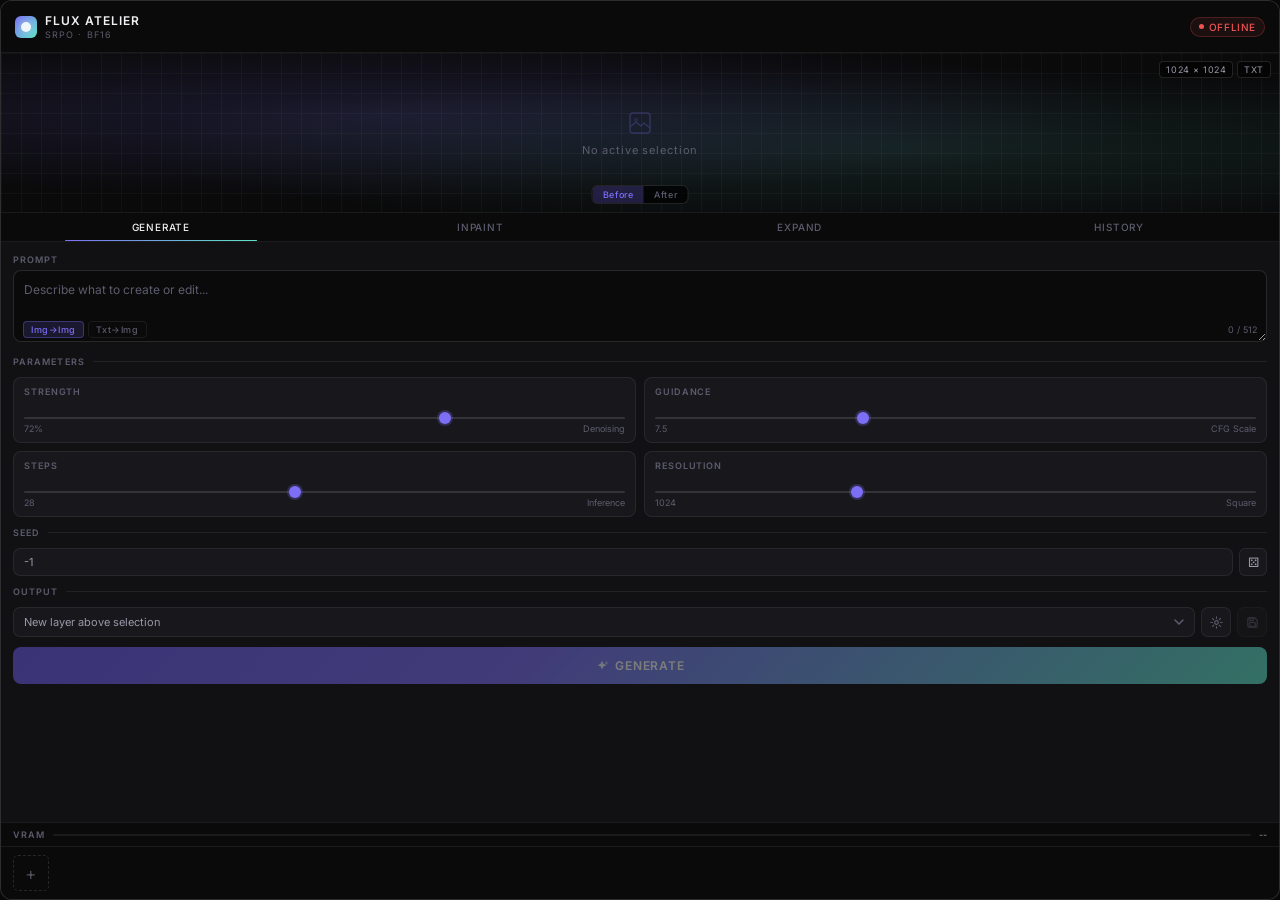
==== commit d114c04c: "Document end-user installation flow" ====
--- a/plugin/index.html
+++ b/plugin/index.html
@@ -1,293 +1,183 @@
-<!DOCTYPE html>
-<html>
+﻿<!DOCTYPE html>
+<html lang="en">
 <head>
-  <meta charset="utf-8" />
-  <meta name="viewport" content="width=device-width, initial-scale=1" />
-  <link rel="stylesheet" href="styles.css" />
+<meta charset="UTF-8">
+<meta name="viewport" content="width=device-width, initial-scale=1.0">
+<title>Flux Atelier</title>
+<link href="https://fonts.googleapis.com/css2?family=Inter:wght@300;400;500;600&display=swap" rel="stylesheet">
+<link rel="stylesheet" href="styles.css" />
 </head>
-<body data-status="offline" data-mode="generate" data-width="standard">
-  <div class="app-shell">
-    <header class="panel-header">
-      <div class="brand-block">
-        <div class="brand-mark">OD</div>
-        <div class="brand-copy">
-          <div class="brand-eyebrow">Photoshop 2025 UXP</div>
-          <div class="brand-title-row">
-            <h1>Oddity</h1>
-            <span class="privacy-badge">Local / Private</span>
-          </div>
-        </div>
+<body data-status="offline" data-mode="generate" data-compare="after">
+<div class="panel">
+  <div class="header">
+    <div class="logo">
+      <div class="logo-mark" id="logoMark"></div>
+      <div>
+        <div class="logo-text">Flux Atelier</div>
+        <div class="logo-sub" id="logoSub">SRPO · bf16</div>
       </div>
-
-      <div class="header-actions">
-        <button class="icon-button" id="togglePresetBtn" type="button" aria-expanded="true" title="Toggle presets">PR</button>
-        <button class="icon-button" id="toggleHistoryBtn" type="button" aria-expanded="false" title="Toggle history">HS</button>
-      </div>
-    </header>
-
-    <section class="top-strip card">
-      <div class="status-cluster">
-        <div>
-          <div class="section-kicker">Engine</div>
-          <div class="status-row">
-            <span class="status-pill offline" id="statusPill">Offline</span>
-            <p class="status-narrative" id="statusNarrative">Waiting for the local server to respond.</p>
-          </div>
-        </div>
-
-        <button class="icon-button" id="toggleSettingsBtn" type="button" aria-expanded="false" title="Toggle parameters">PX</button>
-      </div>
-
-      <div class="status-grid">
-        <label class="field compact">
-          <span class="field-label">Model</span>
-          <select class="field-control field-select" id="settingModel">
-            <option value="">Loading models...</option>
-          </select>
-        </label>
-
-        <div class="telemetry-tile">
-          <span class="field-label">VRAM</span>
-          <strong id="gpuInfo">--</strong>
-        </div>
-
-        <div class="telemetry-tile">
-          <span class="field-label">Queue</span>
-          <strong id="queueValue">Idle</strong>
-        </div>
-
-        <label class="field compact">
-          <span class="field-label">Route</span>
-          <select class="field-control field-select" id="layerRouting">
-            <option value="new_layer">New Layer</option>
-            <option value="replace_canvas">Replace Canvas</option>
-            <option value="new_mask">Mask Review Layer</option>
-          </select>
-        </label>
-      </div>
-    </section>
-
-    <section class="mode-strip card" aria-label="Generation modes">
-      <button class="mode-chip active" id="modeGenerate" data-mode="generate" type="button">Create</button>
-      <button class="mode-chip" id="modeInpaint" data-mode="inpaint" type="button">Inpaint</button>
-      <button class="mode-chip" id="modeOutpaint" data-mode="outpaint" type="button">Expand</button>
-      <button class="mode-chip" id="modeEdit" data-mode="img2img" type="button">Remix</button>
-    </section>
-
-    <main class="panel-body">
-      <section class="composer-card card">
-        <div class="card-head">
-          <div>
-            <div class="section-kicker">Prompt</div>
-            <h2 id="modeTitle">Fresh scene</h2>
-          </div>
-
-          <div class="char-meter">
-            <span id="charCount">0</span>
-            <span class="char-divider">/</span>
-            600
-          </div>
-        </div>
-
-        <textarea
-          class="prompt-area"
-          id="promptInput"
-          maxlength="600"
-          spellcheck="false"
-          placeholder="Describe the composition, atmosphere, lens language, and edits you want."
-        ></textarea>
-
-        <div class="prompt-meta">
-          <p class="prompt-context" id="contextNote">Text-to-image can create on a new layer or replace the current canvas.</p>
-          <button class="text-button" id="clearPromptBtn" type="button">Clear</button>
-        </div>
-
-        <div class="suggestion-row" id="suggestionRow"></div>
-      </section>
-
-      <section class="stage-card card">
-        <div class="card-head">
-          <div>
-            <div class="section-kicker">Output</div>
-            <h2>Review surface</h2>
-          </div>
-
-          <div class="compare-switch">
-            <button class="compare-chip active" id="compareSplitBtn" data-compare="split" type="button">Split</button>
-            <button class="compare-chip" id="compareBeforeBtn" data-compare="before" type="button">Before</button>
-            <button class="compare-chip" id="compareAfterBtn" data-compare="after" type="button">After</button>
-          </div>
-        </div>
-
-        <div class="stage-layout">
-          <div class="stage-frame" id="compareFrame" data-compare="after">
-            <div class="stage-empty" id="previewPlaceholder">
-              <div class="empty-badge" id="emptyBadge">Local render</div>
-              <p class="empty-headline" id="emptyHeadline">Compose a prompt to begin.</p>
-              <p class="empty-detail" id="emptyDetail">The panel keeps previews and generation controls inside Photoshop while FLUX runs on your machine.</p>
-            </div>
-
-            <div class="stage-layer before-layer">
-              <img id="beforeImage" alt="Source preview" />
-            </div>
-
-            <div class="stage-layer after-layer">
-              <img id="previewImage" alt="Generated preview" />
-            </div>
-
-            <input class="compare-slider" id="compareSlider" type="range" min="0" max="100" value="54" />
-            <div class="compare-handle" id="compareHandle"></div>
-
-            <div class="frame-caption">
-              <span id="frameStatus">Awaiting render</span>
-              <span id="seedEcho">Seed auto</span>
-            </div>
-          </div>
-
-          <div class="story-panel" id="storyPanel">
-            <div class="story-orbit">
-              <div class="orbit-ring orbit-ring-a"></div>
-              <div class="orbit-ring orbit-ring-b"></div>
-              <div class="orbit-ring orbit-ring-c"></div>
-              <div class="orbit-core">
-                <span id="storyPercent">0%</span>
-              </div>
-            </div>
-
-            <div class="story-copy">
-              <div class="story-label" id="storyLabel">Ready</div>
-              <div class="story-line" id="progressText">Local model standing by.</div>
-            </div>
-
-            <div class="story-steps">
-              <div class="story-node is-active" id="storyNodeBrief">
-                <span class="node-dot"></span>
-                <span>Brief</span>
-              </div>
-              <div class="story-node" id="storyNodeSample">
-                <span class="node-dot"></span>
-                <span>Sample</span>
-              </div>
-              <div class="story-node" id="storyNodeRefine">
-                <span class="node-dot"></span>
-                <span>Refine</span>
-              </div>
-            </div>
-          </div>
-        </div>
-
-        <div class="action-bar">
-          <button class="primary-action" id="generateBtn" type="button" disabled>
-            <span class="action-label" id="generateLabel">Generate</span>
-            <span class="action-caption" id="generateCaption">Ctrl/Cmd + Enter</span>
-          </button>
-
-          <button class="secondary-action" id="applyBtn" type="button" disabled>Apply result</button>
-        </div>
-      </section>
-
-      <div class="drawer-stack">
-        <section class="drawer card is-open" id="presetDrawer">
-          <button class="drawer-toggle" id="togglePresetDrawer" type="button" aria-expanded="true">
-            <div>
-              <div class="section-kicker">Presets</div>
-              <h2>Looks</h2>
-            </div>
-            <span class="drawer-state">Open</span>
-          </button>
-
-          <div class="drawer-body">
-            <div class="preset-grid" id="presetList"></div>
-            <button class="tertiary-action" id="savePresetBtn" type="button">Save current preset</button>
-          </div>
-        </section>
-
-        <section class="drawer card" id="settingsDrawer">
-          <button class="drawer-toggle" id="toggleSettingsDrawer" type="button" aria-expanded="false">
-            <div>
-              <div class="section-kicker">Parameters</div>
-              <h2>Sampling controls</h2>
-            </div>
-            <span class="drawer-state">Closed</span>
-          </button>
-
-          <div class="drawer-body">
-            <div class="settings-grid">
-              <label class="field" id="widthField">
-                <span class="field-label">Width</span>
-                <input class="field-control" id="settingWidth" type="number" value="1024" min="256" max="2048" step="64" />
-              </label>
-
-              <label class="field" id="heightField">
-                <span class="field-label">Height</span>
-                <input class="field-control" id="settingHeight" type="number" value="1024" min="256" max="2048" step="64" />
-              </label>
-
-              <label class="field">
-                <span class="field-label">Steps</span>
-                <input class="field-control" id="settingSteps" type="number" value="20" min="1" max="50" step="1" />
-              </label>
-
-              <label class="field">
-                <span class="field-label">Seed</span>
-                <input class="field-control" id="settingSeed" type="number" value="-1" min="-1" />
-              </label>
-
-              <div class="field field-span">
-                <div class="slider-head">
-                  <span class="field-label">Guidance scale</span>
-                  <span class="slider-value" id="guidanceValue">3.5</span>
-                </div>
-                <input class="field-slider" id="settingGuidance" type="range" min="1" max="20" step="0.5" value="3.5" />
-                <div class="slider-hints">
-                  <span>Loose</span>
-                  <span>Balanced</span>
-                  <span>Literal</span>
-                </div>
-              </div>
-
-              <div class="field field-span" id="strengthField">
-                <div class="slider-head">
-                  <span class="field-label">Transform strength</span>
-                  <span class="slider-value" id="strengthValue">0.75</span>
-                </div>
-                <input class="field-slider" id="settingStrength" type="range" min="0.05" max="1.0" step="0.05" value="0.75" />
-                <div class="slider-hints">
-                  <span>Preserve</span>
-                  <span>Balance</span>
-                  <span>Rebuild</span>
-                </div>
-              </div>
-            </div>
-
-            <p class="drawer-note" id="settingsNote">Document-driven modes use the active Photoshop canvas as the source surface.</p>
-          </div>
-        </section>
-
-        <section class="drawer card" id="historyDrawer">
-          <button class="drawer-toggle" id="toggleHistoryDrawer" type="button" aria-expanded="false">
-            <div>
-              <div class="section-kicker">History</div>
-              <h2>Recent renders</h2>
-            </div>
-            <span class="drawer-state">Closed</span>
-          </button>
-
-          <div class="drawer-body">
-            <div class="history-list" id="historyList"></div>
-          </div>
-        </section>
-      </div>
-
-      <div class="message-strip" id="errorMessage" role="status" aria-live="polite"></div>
-    </main>
-
-    <footer class="panel-footer">
-      <span id="statusText">Server offline</span>
-      <span id="footerMeta">Queue idle</span>
-    </footer>
+    </div>
+    <div class="status-pill is-offline" id="statusPill">
+      <div class="dot" id="statusDot"></div>
+      <span id="statusLabel">OFFLINE</span>
+    </div>
   </div>
 
-  <script src="index.js"></script>
+  <div class="canvas-area" id="canvasArea">
+    <div class="canvas-before" id="beforeLayer"><img id="beforeImage" alt="Before preview"></div>
+    <div class="canvas-after" id="afterLayer"><img id="previewImage" alt="After preview"></div>
+    <div class="canvas-placeholder" id="canvasPlaceholder">
+      <div class="canvas-grid"></div>
+      <svg width="28" height="28" viewBox="0 0 28 28" fill="none" style="opacity:0.25;position:relative;z-index:1;">
+        <rect x="4" y="4" width="20" height="20" rx="3" stroke="#7c6ef5" stroke-width="1.5"/>
+        <path d="M4 18l6-5 5 4 3-3 6 5" stroke="#7c6ef5" stroke-width="1.5" stroke-linecap="round" stroke-linejoin="round" fill="none"/>
+        <circle cx="10" cy="11" r="2" fill="#7c6ef5" opacity="0.6"/>
+      </svg>
+      <div class="canvas-label" id="canvasLabel" style="position:relative;z-index:1;">No active selection</div>
+    </div>
+    <div class="scan-overlay" id="scanOverlay"></div>
+    <div class="canvas-overlay">
+      <div class="canvas-badge" id="dimensionBadge">1024 × 1024</div>
+      <div class="canvas-badge" id="modeBadge">TXT</div>
+    </div>
+    <div class="ba-bar">
+      <button class="ba-btn active" id="beforeBtn" type="button">Before</button>
+      <button class="ba-btn" id="afterBtn" type="button">After</button>
+    </div>
+  </div>
+
+  <div class="tabs">
+    <button class="tab active" id="tabGenerate" type="button">Generate</button>
+    <button class="tab" id="tabInpaint" type="button">Inpaint</button>
+    <button class="tab" id="tabExpand" type="button">Expand</button>
+    <button class="tab" id="tabHistory" type="button">History</button>
+  </div>
+
+  <div class="body">
+    <div class="active-prompt" id="activePromptCard">
+      <div class="active-prompt-label">Active Prompt</div>
+      <div class="active-prompt-text" id="activePromptText"></div>
+    </div>
+
+    <div class="prompt-wrap" id="promptWrap">
+      <div class="prompt-label">Prompt</div>
+      <textarea class="prompt-box" id="promptInput" maxlength="512" placeholder="Describe what to create or edit..."></textarea>
+      <div class="prompt-footer">
+        <div class="mode-chips">
+          <button class="chip active" id="chipImg2Img" type="button">Img→Img</button>
+          <button class="chip" id="chipTxt2Img" type="button">Txt→Img</button>
+        </div>
+        <div class="char-count"><span id="charCount">0</span> / 512</div>
+      </div>
+    </div>
+
+    <div class="progress-area" id="progressArea">
+      <div class="progress-top">
+        <div class="progress-label">Diffusion Progress</div>
+        <div class="progress-pct" id="progressPct">0%</div>
+      </div>
+      <div class="progress-track">
+        <div class="progress-fill" id="progressFill" style="width: 0%;"></div>
+      </div>
+      <div class="progress-sub" id="progressSub">Waiting for generation.</div>
+    </div>
+
+    <div class="gen-stats" id="generationStats">
+      <div class="gen-stat-card">
+        <div class="gen-stat-label">Speed</div>
+        <div class="gen-stat-value" id="speedValue">--</div>
+        <div class="gen-stat-sub">it/s</div>
+      </div>
+      <div class="gen-stat-card">
+        <div class="gen-stat-label">ETA</div>
+        <div class="gen-stat-value" id="etaValue">--</div>
+        <div class="gen-stat-sub">remain</div>
+      </div>
+      <div class="gen-stat-card">
+        <div class="gen-stat-label">Batch</div>
+        <div class="gen-stat-value" id="batchValue">1/1</div>
+        <div class="gen-stat-sub">images</div>
+      </div>
+    </div>
+
+    <button class="cancel-btn" id="cancelBtn" type="button">Cancel Generation</button>
+
+    <div class="section-label">Parameters</div>
+    <div class="params-grid">
+      <div class="param-card" id="strengthCard">
+        <div class="param-label" id="strengthLabel">Strength</div>
+        <input type="range" class="param-slider" id="settingStrength" min="5" max="100" value="72">
+        <div class="param-val"><span class="pv" id="strengthValue">72%</span><span id="strengthHint">Denoising</span></div>
+      </div>
+      <div class="param-card">
+        <div class="param-label">Guidance</div>
+        <input type="range" class="param-slider" id="settingGuidance" min="10" max="200" value="75">
+        <div class="param-val"><span class="pv" id="guidanceValue">7.5</span><span>CFG Scale</span></div>
+      </div>
+      <div class="param-card">
+        <div class="param-label">Steps</div>
+        <input type="range" class="param-slider" id="settingSteps" min="10" max="50" value="28">
+        <div class="param-val"><span class="pv" id="stepsValue">28</span><span>Inference</span></div>
+      </div>
+      <div class="param-card" id="resolutionCard">
+        <div class="param-label" id="detailLabel">Resolution</div>
+        <input type="range" class="param-slider" id="settingResolution" min="512" max="2048" step="64" value="1024">
+        <div class="param-val"><span class="pv" id="resolutionValue">1024</span><span id="detailHint">Square</span></div>
+      </div>
+    </div>
+
+    <div class="section-label">Seed</div>
+    <div class="seed-row">
+      <input class="seed-input" id="settingSeed" type="text" placeholder="Random" value="-1">
+      <button class="seed-dice" id="seedDice" type="button">⚄</button>
+    </div>
+
+    <div class="section-label">Output</div>
+    <div class="layer-row">
+      <select class="layer-select" id="layerRouting">
+        <option value="new_layer">New layer above selection</option>
+        <option value="replace_canvas">Replace active layer</option>
+        <option value="new_mask">Add as mask review layer</option>
+      </select>
+      <button class="icon-btn" id="refreshBtn" type="button" title="Refresh models and status">
+        <svg viewBox="0 0 14 14" fill="none" xmlns="http://www.w3.org/2000/svg">
+          <circle cx="7" cy="7" r="2" stroke="#5c5c6e" stroke-width="1.2"/>
+          <path d="M7 1v1.5M7 11.5V13M1 7h1.5M11.5 7H13M2.8 2.8l1.1 1.1M10.1 10.1l1.1 1.1M2.8 11.2l1.1-1.1M10.1 3.9l1.1-1.1" stroke="#5c5c6e" stroke-width="1.2" stroke-linecap="round"/>
+        </svg>
+      </button>
+      <button class="icon-btn" id="applyBtn" type="button" title="Apply result" disabled>
+        <svg viewBox="0 0 14 14" fill="none" xmlns="http://www.w3.org/2000/svg">
+          <path d="M2 3a1 1 0 011-1h6.5L12 4.5V11a1 1 0 01-1 1H3a1 1 0 01-1-1V3z" stroke="#5c5c6e" stroke-width="1.2"/>
+          <rect x="4" y="2" width="4" height="3" rx="0.5" stroke="#5c5c6e" stroke-width="1.2"/>
+          <rect x="4" y="7" width="6" height="4" rx="0.5" stroke="#5c5c6e" stroke-width="1.2"/>
+        </svg>
+      </button>
+    </div>
+
+    <button class="generate-btn" id="generateBtn" type="button" disabled>
+      <div class="btn-inner">
+        <svg class="btn-icon" viewBox="0 0 16 16" fill="none">
+          <path d="M8 2l1.5 3.5L13 7l-3.5 1.5L8 12l-1.5-3.5L3 7l3.5-1.5L8 2z" fill="white" opacity="0.9"/>
+          <path d="M13 2l.8 1.7L15.5 4.5l-1.7.8L13 7l-.8-1.7L10.5 4.5l1.7-.8L13 2z" fill="white" opacity="0.5"/>
+        </svg>
+        <span id="generateLabel">Generate</span>
+      </div>
+    </button>
+
+    <div class="message-inline" id="errorMessage" role="status" aria-live="polite"></div>
+    <select id="settingModel" hidden></select>
+  </div>
+
+  <div class="vram-row">
+    <div class="vram-label">VRAM</div>
+    <div class="vram-track"><div class="vram-fill" id="vramFill"></div></div>
+    <div class="vram-val" id="gpuInfo">--</div>
+  </div>
+
+  <div class="history-strip" id="historyStrip">
+    <button class="hist-add" id="saveHistoryBtn" type="button">+</button>
+  </div>
+</div>
+<script src="index.js"></script>
 </body>
 </html>
--- a/plugin/styles.css
+++ b/plugin/styles.css
@@ -1,1377 +1,597 @@
+﻿* { box-sizing: border-box; margin: 0; padding: 0; }
+
 :root {
-  color-scheme: dark;
-  font-family: "Segoe UI Variable", "SF Pro Text", "Adobe Clean", "Inter", "Segoe UI", -apple-system, BlinkMacSystemFont, sans-serif;
-
-  --bg-0: #0c0f13;
-  --bg-1: #10151b;
-  --bg-2: #151b23;
-  --bg-3: #1a2330;
-  --surface-0: rgba(20, 27, 35, 0.92);
-  --surface-1: rgba(26, 35, 48, 0.9);
-  --surface-2: rgba(34, 44, 59, 0.94);
-  --surface-raised: rgba(38, 51, 68, 0.96);
-  --surface-glass: rgba(17, 23, 31, 0.72);
-  --border-subtle: rgba(255, 255, 255, 0.08);
-  --border-strong: rgba(255, 255, 255, 0.14);
-  --border-focus: rgba(102, 210, 255, 0.58);
-
-  --text-strong: #f6f8fb;
-  --text-primary: #dbe4ef;
-  --text-secondary: #9dacbe;
-  --text-tertiary: #738295;
-  --text-inverse: #081019;
-
-  --accent-indigo: #7c8cff;
-  --accent-teal: #49dcb1;
-  --accent-amber: #ffbf69;
-  --accent-red: #ff7a88;
-  --accent-blue: #66d2ff;
-  --accent-glow: rgba(124, 140, 255, 0.28);
-  --teal-glow: rgba(73, 220, 177, 0.24);
-  --amber-glow: rgba(255, 191, 105, 0.24);
-  --danger-glow: rgba(255, 122, 136, 0.18);
-
-  --shadow-0: inset 0 1px 0 rgba(255, 255, 255, 0.04);
-  --shadow-1: 0 10px 30px rgba(0, 0, 0, 0.24), inset 0 1px 0 rgba(255, 255, 255, 0.03);
-  --shadow-2: 0 18px 42px rgba(0, 0, 0, 0.34), inset 0 1px 0 rgba(255, 255, 255, 0.04);
-  --shadow-focus: 0 0 0 1px rgba(102, 210, 255, 0.22), 0 0 0 4px rgba(102, 210, 255, 0.12);
-
-  --radius-xs: 8px;
-  --radius-sm: 12px;
-  --radius-md: 16px;
-  --radius-lg: 22px;
-
-  --space-1: 4px;
-  --space-2: 8px;
-  --space-3: 12px;
-  --space-4: 16px;
-  --space-5: 20px;
-  --space-6: 24px;
-  --space-7: 28px;
-
-  --transition-fast: 140ms cubic-bezier(0.22, 1, 0.36, 1);
-  --transition-base: 220ms cubic-bezier(0.22, 1, 0.36, 1);
-  --transition-slow: 420ms cubic-bezier(0.19, 1, 0.22, 1);
-
-  --split-point: 54%;
-  --story-progress-angle: 12deg;
-}
-
-@media (prefers-color-scheme: light) {
-  :root {
-    color-scheme: light;
-    --bg-0: #edf2f7;
-    --bg-1: #f4f7fb;
-    --bg-2: #ffffff;
-    --bg-3: #dbe5f1;
-    --surface-0: rgba(255, 255, 255, 0.96);
-    --surface-1: rgba(245, 248, 252, 0.96);
-    --surface-2: rgba(236, 242, 249, 0.96);
-    --surface-raised: rgba(255, 255, 255, 0.98);
-    --surface-glass: rgba(255, 255, 255, 0.8);
-    --border-subtle: rgba(10, 20, 30, 0.1);
-    --border-strong: rgba(10, 20, 30, 0.15);
-    --text-strong: #0f1721;
-    --text-primary: #223041;
-    --text-secondary: #516275;
-    --text-tertiary: #6f7f92;
-    --text-inverse: #ffffff;
-    --shadow-1: 0 10px 28px rgba(77, 96, 126, 0.12), inset 0 1px 0 rgba(255, 255, 255, 0.6);
-    --shadow-2: 0 18px 38px rgba(77, 96, 126, 0.18), inset 0 1px 0 rgba(255, 255, 255, 0.75);
-  }
-}
-
-* {
-  box-sizing: border-box;
-}
-
-html,
+  --bg0: #0a0a0b;
+  --bg1: #111113;
+  --bg2: #18181c;
+  --bg3: #1f1f25;
+  --bg4: #26262e;
+  --border: rgba(255,255,255,0.07);
+  --border2: rgba(255,255,255,0.12);
+  --text1: #f0f0f2;
+  --text2: #9898a8;
+  --text3: #5c5c6e;
+  --accent: #7c6ef5;
+  --accent2: #5de4c7;
+  --accent3: #f5a623;
+  --success: #3ecf8e;
+  --error: #f05252;
+  --font: 'Inter', -apple-system, BlinkMacSystemFont, 'Segoe UI', sans-serif;
+}
+
+html, body {
+  width: 100%;
+  height: 100%;
+}
+
 body {
-  margin: 0;
-  width: 100%;
-  height: 100%;
-  min-height: 100%;
-}
-
-body {
-  background:
-    radial-gradient(circle at top left, rgba(124, 140, 255, 0.12), transparent 32%),
-    radial-gradient(circle at 80% 0%, rgba(73, 220, 177, 0.08), transparent 26%),
-    linear-gradient(180deg, var(--bg-2) 0%, var(--bg-1) 48%, var(--bg-0) 100%);
-  color: var(--text-primary);
-  font-size: 12px;
-  line-height: 1.45;
-  overflow: hidden;
-  display: flex;
-  -webkit-font-smoothing: antialiased;
-}
-
-button,
-input,
-textarea,
-select {
-  font: inherit;
-}
-
-button {
-  border: 0;
-  background: none;
-  color: inherit;
-}
-
-img {
+  background: #080809;
+  font-family: var(--font);
+  min-height: 100vh;
   display: block;
-  max-width: 100%;
-}
-
-::-webkit-scrollbar {
-  width: 8px;
-  height: 8px;
-}
-
-::-webkit-scrollbar-track {
-  background: transparent;
-}
-
-::-webkit-scrollbar-thumb {
-  background: rgba(255, 255, 255, 0.12);
-  border-radius: 999px;
-}
-
-.app-shell {
-  width: 100%;
-  height: 100%;
-  min-height: 100%;
-  flex: 1 1 auto;
+  color: var(--text1);
+  overflow: hidden;
+}
+
+button, input, select, textarea { font: inherit; }
+button { border: none; }
+img { display: block; max-width: 100%; }
+
+.panel {
+  width: 100%;
+  min-height: 100vh;
+  background: var(--bg1);
+  border: 1px solid var(--border2);
+  border-radius: 12px;
+  overflow: hidden;
   display: flex;
   flex-direction: column;
-  gap: var(--space-3);
-  padding: var(--space-3);
-  overflow: hidden;
-}
-
-.card {
+}
+
+.header {
+  display: flex;
+  align-items: center;
+  justify-content: space-between;
+  padding: 12px 14px;
+  border-bottom: 1px solid var(--border);
+  background: var(--bg0);
+}
+
+.logo { display: flex; align-items: center; gap: 8px; }
+
+.logo-mark {
+  width: 22px;
+  height: 22px;
+  border-radius: 6px;
+  background: linear-gradient(135deg, var(--accent), var(--accent2));
+  display: flex;
+  align-items: center;
+  justify-content: center;
   position: relative;
-  background: linear-gradient(180deg, var(--surface-1) 0%, var(--surface-0) 100%);
-  border: 1px solid var(--border-subtle);
-  border-radius: var(--radius-md);
-  box-shadow: var(--shadow-1);
-  overflow: hidden;
-}
-
-.card::before {
-  content: "";
-  position: absolute;
-  inset: 0;
-  pointer-events: none;
-  background: linear-gradient(180deg, rgba(255, 255, 255, 0.04), transparent 18%);
-}
-
-.panel-header,
-.status-cluster,
-.status-row,
-.mode-strip,
-.card-head,
-.prompt-meta,
-.compare-switch,
-.action-bar,
-.slider-head,
-.slider-hints,
-.drawer-toggle,
-.panel-footer,
-.frame-caption {
-  display: flex;
-  align-items: center;
-}
-
-.panel-header {
-  justify-content: space-between;
-  padding: 2px 2px 0;
-}
-
-.brand-block,
-.brand-copy,
-.story-copy {
-  display: grid;
-  gap: 2px;
-}
-
-.brand-block {
-  grid-template-columns: auto 1fr;
-  gap: var(--space-3);
-  align-items: center;
-}
-
-.brand-mark {
-  width: 34px;
-  height: 34px;
-  display: grid;
-  place-items: center;
-  border-radius: 12px;
-  background:
-    linear-gradient(145deg, rgba(124, 140, 255, 0.32), rgba(73, 220, 177, 0.22)),
-    var(--surface-raised);
-  border: 1px solid rgba(255, 255, 255, 0.14);
-  box-shadow: inset 0 1px 0 rgba(255, 255, 255, 0.08), 0 10px 24px rgba(73, 220, 177, 0.12);
-  color: var(--text-strong);
-  font-size: 12px;
-  font-weight: 700;
-  letter-spacing: 0.08em;
-}
-
-.brand-eyebrow,
-.section-kicker,
-.field-label,
-.action-caption,
-.char-meter,
-.slider-hints,
-.drawer-note,
-.frame-caption,
-.empty-badge {
-  color: var(--text-tertiary);
-  font-size: 10px;
-  letter-spacing: 0.08em;
-  text-transform: uppercase;
-}
-
-.brand-title-row {
-  display: flex;
-  align-items: center;
-  gap: var(--space-2);
-  flex-wrap: wrap;
-}
-
-.brand-title-row h1,
-.card-head h2,
-.drawer-toggle h2 {
-  margin: 0;
-  color: var(--text-strong);
-  font-size: 15px;
-  font-weight: 630;
-  letter-spacing: -0.02em;
-}
-
-.privacy-badge {
-  display: inline-flex;
-  align-items: center;
-  padding: 4px 9px;
-  border-radius: 999px;
-  border: 1px solid rgba(73, 220, 177, 0.22);
-  background: rgba(73, 220, 177, 0.08);
-  color: #a5f2d9;
-  font-size: 10px;
-  font-weight: 620;
-}
-
-.header-actions {
-  display: flex;
-  gap: var(--space-2);
-}
-
-.icon-button,
-.text-button,
-.compare-chip,
-.mode-chip,
-.secondary-action,
-.tertiary-action,
-.field-select,
-.field-control,
-.drawer-toggle,
-.history-item,
-.preset-card,
-.suggestion-chip {
-  transition:
-    transform var(--transition-fast),
-    background var(--transition-base),
-    border-color var(--transition-base),
-    box-shadow var(--transition-base),
-    color var(--transition-fast),
-    opacity var(--transition-fast);
-}
-
-.icon-button {
-  width: 32px;
-  height: 32px;
-  display: grid;
-  place-items: center;
-  border-radius: 10px;
-  border: 1px solid var(--border-subtle);
-  background: var(--surface-glass);
-  color: var(--text-secondary);
-  font-size: 9px;
-  font-weight: 700;
-  letter-spacing: 0.12em;
-}
-
-.icon-button:hover,
-.text-button:hover,
-.compare-chip:hover,
-.mode-chip:hover,
-.secondary-action:hover,
-.tertiary-action:hover,
-.field-control:hover,
-.field-select:hover,
-.drawer-toggle:hover,
-.history-item:hover,
-.preset-card:hover,
-.suggestion-chip:hover {
-  transform: translateY(-1px);
-  border-color: var(--border-strong);
-  color: var(--text-strong);
-}
-
-.icon-button:focus-visible,
-.text-button:focus-visible,
-.compare-chip:focus-visible,
-.mode-chip:focus-visible,
-.primary-action:focus-visible,
-.secondary-action:focus-visible,
-.tertiary-action:focus-visible,
-.field-control:focus-visible,
-.field-select:focus-visible,
-.prompt-area:focus-visible,
-.drawer-toggle:focus-visible,
-.history-item:focus-visible,
-.preset-card:focus-visible,
-.suggestion-chip:focus-visible,
-.compare-slider:focus-visible {
-  outline: none;
-  box-shadow: var(--shadow-focus);
-}
-
-.top-strip,
-.composer-card,
-.stage-card,
-.drawer {
-  padding: var(--space-4);
-}
-
-.top-strip {
-  display: flex;
-  flex-direction: column;
-  gap: var(--space-4);
-}
-
-.status-cluster {
-  justify-content: space-between;
-  gap: var(--space-3);
-}
-
-.status-row {
-  gap: var(--space-3);
-  align-items: flex-start;
-}
-
-.status-pill {
-  display: inline-flex;
-  align-items: center;
-  gap: 7px;
-  min-height: 26px;
-  padding: 6px 12px 6px 10px;
-  border-radius: 999px;
-  border: 1px solid transparent;
-  font-size: 11px;
-  font-weight: 650;
-  white-space: nowrap;
-}
-
-.status-pill::before {
-  content: "";
-  width: 7px;
-  height: 7px;
-  border-radius: 999px;
-  background: currentColor;
-  box-shadow: 0 0 12px currentColor;
-}
-
-.status-pill.offline {
-  color: #ffb0b8;
-  background: rgba(255, 122, 136, 0.08);
-  border-color: rgba(255, 122, 136, 0.2);
-}
-
-.status-pill.starting {
-  color: #ffd9a2;
-  background: rgba(255, 191, 105, 0.08);
-  border-color: rgba(255, 191, 105, 0.2);
-}
-
-.status-pill.ready,
-.status-pill.typing,
-.status-pill.success {
-  color: #9ef1d5;
-  background: rgba(73, 220, 177, 0.09);
-  border-color: rgba(73, 220, 177, 0.22);
-}
-
-.status-pill.generating {
-  color: #dfe3ff;
-  background: rgba(124, 140, 255, 0.12);
-  border-color: rgba(124, 140, 255, 0.26);
-}
-
-.status-pill.error {
-  color: #ffbcc5;
-  background: rgba(255, 122, 136, 0.09);
-  border-color: rgba(255, 122, 136, 0.22);
-}
-
-.status-narrative {
-  margin: 3px 0 0;
-  color: var(--text-secondary);
-}
-
-.status-grid {
-  display: flex;
-  flex-wrap: wrap;
-  gap: var(--space-3);
-}
-
-.status-grid > * {
-  flex: 1 1 calc(50% - var(--space-3));
-  min-width: 0;
-}
-
-.telemetry-tile,
-.field {
-  display: grid;
-  gap: 7px;
-}
-
-.telemetry-tile {
-  padding: 11px 12px;
-  border-radius: var(--radius-sm);
-  border: 1px solid var(--border-subtle);
-  background: rgba(255, 255, 255, 0.025);
-  min-height: 64px;
-  align-content: center;
-}
-
-.telemetry-tile strong {
-  color: var(--text-strong);
-  font-size: 13px;
-  font-weight: 620;
-}
-
-.field.compact {
-  min-width: 0;
-}
-
-.field-control,
-.field-select,
-.prompt-area {
-  width: 100%;
-  border-radius: 12px;
-  border: 1px solid var(--border-subtle);
-  background: rgba(8, 12, 16, 0.24);
-  color: var(--text-primary);
-}
-
-.field-control,
-.field-select {
-  min-height: 40px;
-  padding: 10px 12px;
-}
-
-.field-control:disabled {
-  opacity: 0.5;
-  cursor: not-allowed;
-}
-
-.mode-strip {
-  display: flex;
-  flex-wrap: wrap;
-  gap: var(--space-2);
-  padding: 8px;
-}
-
-.mode-chip {
-  flex: 1 1 calc(25% - var(--space-2));
-}
-
-.mode-chip {
-  min-height: 36px;
-  border-radius: 12px;
-  border: 1px solid transparent;
-  color: var(--text-secondary);
-  background: transparent;
-  font-size: 11px;
-  font-weight: 620;
-}
-
-.mode-chip.active {
-  color: var(--text-strong);
-  background: linear-gradient(180deg, rgba(124, 140, 255, 0.18), rgba(124, 140, 255, 0.08));
-  border-color: rgba(124, 140, 255, 0.28);
-  box-shadow: inset 0 1px 0 rgba(255, 255, 255, 0.05), 0 6px 18px var(--accent-glow);
-}
-
-.panel-body {
-  min-height: 0;
-  flex: 1 1 auto;
-  overflow-y: auto;
-  display: flex;
-  flex-direction: column;
-  gap: var(--space-3);
-  padding-right: 1px;
-}
-
-.card-head,
-.prompt-meta,
-.action-bar,
-.panel-footer {
-  justify-content: space-between;
-  gap: var(--space-3);
-}
-
-.char-meter {
-  display: inline-flex;
-  align-items: center;
-  gap: 4px;
-  padding: 5px 8px;
-  border-radius: 999px;
-  border: 1px solid var(--border-subtle);
-  background: rgba(255, 255, 255, 0.03);
-}
-
-.char-divider {
-  opacity: 0.55;
-}
-
-.prompt-area {
-  min-height: 118px;
-  resize: vertical;
-  padding: 14px 14px 18px;
-  margin-top: var(--space-4);
-  line-height: 1.55;
-  outline: none;
-}
-
-.prompt-area::placeholder {
-  color: var(--text-tertiary);
-}
-
-.composer-card .prompt-area:focus-visible {
-  border-color: var(--border-focus);
-}
-
-.prompt-meta {
-  margin-top: var(--space-3);
-  align-items: flex-start;
-}
-
-.prompt-context,
-.story-line,
-.drawer-note,
-.message-strip,
-.empty-detail {
-  margin: 0;
-  color: var(--text-secondary);
-}
-
-.text-button {
-  min-height: 28px;
-  padding: 0;
-  color: var(--text-secondary);
-  font-size: 11px;
-  font-weight: 620;
-}
-
-.suggestion-row {
-  display: flex;
-  flex-wrap: wrap;
-  gap: var(--space-2);
-  margin-top: var(--space-3);
-}
-
-.suggestion-chip {
-  min-height: 30px;
-  padding: 0 10px;
-  border-radius: 999px;
-  border: 1px solid var(--border-subtle);
-  background: rgba(255, 255, 255, 0.035);
-  color: var(--text-secondary);
-  font-size: 10px;
-  font-weight: 620;
-}
-
-.stage-layout {
-  display: flex;
-  flex-direction: column;
-  gap: var(--space-4);
-  margin-top: var(--space-4);
-}
-
-.stage-card {
-  display: flex;
-  flex-direction: column;
-}
-
-.stage-frame {
-  position: relative;
-  min-height: 224px;
-  border-radius: 18px;
-  border: 1px solid rgba(255, 255, 255, 0.08);
-  background:
-    radial-gradient(circle at top, rgba(124, 140, 255, 0.14), transparent 46%),
-    linear-gradient(180deg, rgba(5, 9, 13, 0.96), rgba(14, 19, 26, 0.94));
-  overflow: hidden;
-  box-shadow: var(--shadow-2);
-}
-
-.stage-frame::after {
-  content: "";
-  position: absolute;
-  inset: 0;
-  pointer-events: none;
-  background: linear-gradient(180deg, rgba(255, 255, 255, 0.04), transparent 16%);
-}
-
-.stage-layer,
-.stage-empty {
-  position: absolute;
-  inset: 0;
-}
-
-.stage-layer {
-  opacity: 0;
-  transition: opacity var(--transition-slow), transform var(--transition-slow);
-}
-
-.stage-layer img {
-  width: 100%;
-  height: 100%;
-  object-fit: cover;
-}
-
-.stage-frame.has-preview .after-layer,
-.stage-frame.has-before .before-layer {
-  opacity: 1;
-}
-
-.stage-frame.has-preview .stage-empty {
-  opacity: 0;
-  pointer-events: none;
-}
-
-.stage-frame.has-preview .after-layer {
-  transform: scale(1);
-}
-
-.stage-frame:not(.has-preview) .after-layer {
-  transform: scale(1.03);
-}
-
-.stage-empty {
-  z-index: 0;
-  display: grid;
-  place-content: center;
-  gap: var(--space-2);
-  text-align: center;
-  padding: var(--space-6);
-}
-
-.empty-badge {
-  justify-self: center;
-  padding: 6px 10px;
-  border-radius: 999px;
-  border: 1px solid rgba(73, 220, 177, 0.16);
-  background: rgba(73, 220, 177, 0.08);
-  color: #9ef1d5;
-}
-
-.empty-headline {
-  margin: 0;
-  color: var(--text-strong);
-  font-size: 14px;
-  font-weight: 620;
-}
-
-.before-layer {
-  z-index: 1;
-}
-
-.after-layer {
-  z-index: 2;
-}
-
-.stage-frame[data-compare="split"].has-before.has-preview .after-layer {
-  clip-path: inset(0 0 0 var(--split-point));
-}
-
-.stage-frame[data-compare="before"] .before-layer {
-  opacity: 1;
-}
-
-.stage-frame[data-compare="before"] .after-layer {
-  opacity: 0;
-}
-
-.stage-frame[data-compare="after"] .after-layer {
-  opacity: 1;
-  clip-path: inset(0 0 0 0);
-}
-
-.stage-frame[data-compare="after"] .before-layer {
-  opacity: 0;
-}
-
-.compare-slider,
-.compare-handle {
-  position: absolute;
-  z-index: 4;
-  opacity: 0;
-  pointer-events: none;
-  transition: opacity var(--transition-base);
-}
-
-.stage-frame.can-compare[data-compare="split"] .compare-slider,
-.stage-frame.can-compare[data-compare="split"] .compare-handle {
-  opacity: 1;
-  pointer-events: auto;
-}
-
-.compare-slider {
-  inset: 0;
-  width: 100%;
-  height: 100%;
-  appearance: none;
-  background: transparent;
-  cursor: ew-resize;
-}
-
-.compare-slider::-webkit-slider-thumb {
-  appearance: none;
-  width: 42px;
-  height: 100%;
-  background: transparent;
-}
-
-.compare-handle {
-  top: 12px;
-  bottom: 12px;
-  left: var(--split-point);
-  width: 1px;
-  margin-left: -1px;
-  background: rgba(255, 255, 255, 0.92);
-  box-shadow: 0 0 0 1px rgba(0, 0, 0, 0.24), 0 0 18px rgba(255, 255, 255, 0.28);
-}
-
-.compare-handle::before {
-  content: "< >";
-  position: absolute;
+  overflow: hidden;
+}
+
+.logo-mark::after {
+  content: '';
+  position: absolute;
+  width: 10px;
+  height: 10px;
+  border-radius: 50%;
+  background: rgba(255,255,255,0.9);
   top: 50%;
   left: 50%;
   transform: translate(-50%, -50%);
-  min-width: 38px;
-  padding: 6px 0;
-  text-align: center;
-  border-radius: 999px;
-  background: rgba(9, 12, 17, 0.82);
-  border: 1px solid rgba(255, 255, 255, 0.14);
-  color: var(--text-strong);
-  font-size: 9px;
-  letter-spacing: 0.12em;
-}
-
-.frame-caption {
-  position: absolute;
-  left: 12px;
-  right: 12px;
-  bottom: 12px;
-  justify-content: space-between;
-  z-index: 5;
-  padding: 9px 10px;
-  border-radius: 12px;
-  background: rgba(8, 12, 16, 0.58);
-  backdrop-filter: blur(10px);
-}
-
-.compare-switch {
-  gap: var(--space-2);
-  flex-wrap: wrap;
-}
-
-.compare-chip {
-  min-height: 30px;
-  padding: 0 10px;
-  border-radius: 999px;
-  border: 1px solid var(--border-subtle);
-  background: rgba(255, 255, 255, 0.035);
-  color: var(--text-secondary);
+  box-shadow: 0 0 8px rgba(255,255,255,0.5);
+}
+
+.logo-mark.is-generating { animation: rotate-glow 2s linear infinite; }
+.logo-text { font-size: 12px; font-weight: 600; color: var(--text1); letter-spacing: 0.08em; text-transform: uppercase; }
+.logo-sub { font-size: 9px; color: var(--text3); letter-spacing: 0.12em; text-transform: uppercase; margin-top: 1px; }
+
+.status-pill {
+  display: flex;
+  align-items: center;
+  gap: 5px;
+  border-radius: 20px;
+  padding: 3px 8px;
   font-size: 10px;
-  font-weight: 620;
-}
-
-.compare-chip.active {
-  color: var(--text-strong);
-  border-color: rgba(102, 210, 255, 0.22);
-  background: rgba(102, 210, 255, 0.1);
-}
-
-.compare-chip.is-disabled {
-  opacity: 0.38;
-  pointer-events: none;
-}
-
-.story-panel {
+  letter-spacing: 0.06em;
+  font-weight: 500;
+  border: 1px solid rgba(62, 207, 142, 0.2);
+  background: rgba(62, 207, 142, 0.08);
+  color: var(--success);
+}
+
+.dot {
+  width: 5px;
+  height: 5px;
+  border-radius: 50%;
+  background: currentColor;
+  animation: breathe 2.5s ease-in-out infinite;
+}
+
+.status-pill.is-offline { background: rgba(240,82,82,0.08); border-color: rgba(240,82,82,0.24); color: var(--error); }
+.status-pill.is-starting { background: rgba(245,166,35,0.1); border-color: rgba(245,166,35,0.26); color: var(--accent3); }
+.status-pill.is-ready { background: rgba(62, 207, 142, 0.08); border-color: rgba(62, 207, 142, 0.2); color: var(--success); }
+.status-pill.is-generating { background: rgba(124,110,245,0.1); border-color: rgba(124,110,245,0.3); color: var(--accent); }
+.status-pill.is-error { background: rgba(240,82,82,0.08); border-color: rgba(240,82,82,0.24); color: var(--error); }
+
+.canvas-area {
   position: relative;
-  padding: var(--space-4);
-  display: grid;
-  gap: var(--space-4);
-  border-radius: 18px;
-  border: 1px solid rgba(255, 255, 255, 0.08);
-  background:
-    linear-gradient(180deg, rgba(14, 19, 26, 0.88), rgba(16, 24, 34, 0.88)),
-    rgba(8, 12, 16, 0.5);
-}
-
-.story-orbit {
-  position: relative;
-  width: 128px;
-  height: 128px;
-  margin: 0 auto;
-}
-
-.story-orbit::before {
-  content: "";
+  height: 160px;
+  background: var(--bg0);
+  overflow: hidden;
+  border-bottom: 1px solid var(--border);
+}
+
+.canvas-before,
+.canvas-after,
+.scan-overlay {
   position: absolute;
   inset: 0;
-  border-radius: 50%;
-  background:
-    radial-gradient(circle at center, rgba(12, 17, 24, 0) 58%, rgba(12, 17, 24, 0.78) 60%),
-    conic-gradient(from -90deg, var(--accent-indigo) 0deg, var(--accent-teal) var(--story-progress-angle), rgba(255, 255, 255, 0.06) var(--story-progress-angle), rgba(255, 255, 255, 0.06) 360deg);
-  filter: drop-shadow(0 0 18px rgba(124, 140, 255, 0.18));
-}
-
-.orbit-ring {
-  position: absolute;
-  inset: 12px;
-  border-radius: 50%;
-  border: 1px solid rgba(255, 255, 255, 0.08);
-}
-
-.orbit-ring-a {
-  animation: orbit-spin 8s linear infinite;
-}
-
-.orbit-ring-b {
-  inset: 24px;
-  border-style: dashed;
-  animation: orbit-spin 6.5s linear infinite reverse;
-}
-
-.orbit-ring-c {
-  inset: 36px;
-  animation: orbit-breathe 2.8s ease-in-out infinite;
-}
-
-.orbit-core {
-  position: absolute;
-  inset: 44px;
-  display: grid;
-  place-items: center;
-  border-radius: 50%;
-  background:
-    radial-gradient(circle at top, rgba(124, 140, 255, 0.24), transparent 52%),
-    linear-gradient(180deg, rgba(20, 28, 37, 0.96), rgba(8, 12, 17, 0.96));
-  border: 1px solid rgba(255, 255, 255, 0.08);
-  color: var(--text-strong);
-  font-size: 16px;
-  font-weight: 640;
-  box-shadow: inset 0 1px 0 rgba(255, 255, 255, 0.08), 0 8px 30px rgba(124, 140, 255, 0.18);
-}
-
-.story-copy {
-  text-align: center;
-}
-
-.story-label {
-  color: var(--text-strong);
-  font-size: 13px;
-  font-weight: 620;
-}
-
-.story-steps {
-  display: grid;
-  gap: var(--space-2);
-}
-
-.story-node {
-  display: flex;
-  align-items: center;
-  gap: var(--space-2);
-  padding: 10px 12px;
-  border-radius: 12px;
-  border: 1px solid rgba(255, 255, 255, 0.06);
-  background: rgba(255, 255, 255, 0.02);
-  color: var(--text-secondary);
-}
-
-.story-node .node-dot {
-  width: 8px;
-  height: 8px;
-  border-radius: 999px;
-  background: rgba(255, 255, 255, 0.16);
-}
-
-.story-node.is-active {
-  color: var(--text-strong);
-  border-color: rgba(124, 140, 255, 0.18);
-  background: rgba(124, 140, 255, 0.08);
-}
-
-.story-node.is-active .node-dot {
-  background: var(--accent-indigo);
-  box-shadow: 0 0 12px var(--accent-indigo);
-}
-
-.story-node.is-complete {
-  border-color: rgba(73, 220, 177, 0.18);
-  background: rgba(73, 220, 177, 0.08);
-}
-
-.story-node.is-complete .node-dot {
-  background: var(--accent-teal);
-  box-shadow: 0 0 10px var(--accent-teal);
-}
-
-.action-bar {
-  margin-top: var(--space-4);
-}
-
-.primary-action,
-.secondary-action,
-.tertiary-action {
-  min-height: 46px;
-  border-radius: 14px;
-  border: 1px solid transparent;
-  font-weight: 650;
-}
-
-.primary-action {
-  flex: 1 1 58%;
-  position: relative;
-  display: grid;
-  align-content: center;
-  justify-items: center;
-  gap: 2px;
-  color: var(--text-inverse);
-  background: linear-gradient(135deg, rgba(73, 220, 177, 0.92), rgba(124, 140, 255, 0.92));
-  box-shadow: 0 12px 34px var(--accent-glow);
-}
-
-.primary-action::before {
-  content: "";
-  position: absolute;
-  inset: 1px;
-  border-radius: 13px;
-  background: linear-gradient(180deg, rgba(255, 255, 255, 0.18), transparent 42%);
-  opacity: 0.8;
-}
-
-.action-label,
-.action-caption {
-  position: relative;
-  z-index: 1;
-}
-
-.action-label {
-  font-size: 13px;
-}
-
-.secondary-action,
-.tertiary-action {
-  padding: 0 14px;
-  border-color: var(--border-subtle);
-  background: rgba(255, 255, 255, 0.04);
-  color: var(--text-primary);
-}
-
-.secondary-action {
-  flex: 1 1 42%;
-}
-
-.primary-action:hover:not(:disabled),
-.secondary-action:hover:not(:disabled),
-.tertiary-action:hover:not(:disabled) {
-  transform: translateY(-1px);
-}
-
-.primary-action:active:not(:disabled),
-.secondary-action:active:not(:disabled),
-.tertiary-action:active:not(:disabled) {
-  transform: translateY(0);
-}
-
-.primary-action:disabled,
-.secondary-action:disabled {
-  opacity: 0.4;
-  cursor: not-allowed;
-  transform: none;
-  box-shadow: none;
-}
-
-body[data-status="generating"] .primary-action {
-  animation: generate-pulse 1.25s ease-in-out infinite;
-}
-
-body[data-status="generating"] .story-panel,
-body[data-status="generating"] .stage-card {
-  border-color: rgba(124, 140, 255, 0.18);
-}
-
-.drawer-stack {
-  display: flex;
-  flex-direction: column;
-  gap: var(--space-3);
-}
-
-.drawer {
-  padding-bottom: 0;
-}
-
-.drawer-toggle {
-  width: 100%;
-  justify-content: space-between;
-  padding: 0;
-  margin: 0;
-  text-align: left;
-  background: transparent;
-}
-
-.drawer-state {
-  color: var(--text-secondary);
-  font-size: 11px;
-  font-weight: 620;
-}
-
-.drawer-body {
-  display: none;
-  gap: var(--space-3);
-  padding-top: var(--space-4);
-}
-
-.drawer.is-open .drawer-body {
-  display: grid;
-}
-
-.settings-grid {
-  display: flex;
-  flex-wrap: wrap;
-  gap: var(--space-3);
-}
-
-.settings-grid > * {
-  flex: 1 1 calc(50% - var(--space-3));
-  min-width: 0;
-}
-
-.field-span {
-  flex-basis: 100%;
-}
-
-.field-slider {
-  width: 100%;
-  appearance: none;
-  height: 24px;
-  background: transparent;
-  margin: 0;
-}
-
-.field-slider::-webkit-slider-runnable-track {
-  height: 6px;
-  border-radius: 999px;
-  background: linear-gradient(90deg, rgba(102, 210, 255, 0.3), rgba(124, 140, 255, 0.4));
-}
-
-.field-slider::-webkit-slider-thumb {
-  appearance: none;
-  width: 16px;
-  height: 16px;
-  margin-top: -5px;
-  border-radius: 50%;
-  background: linear-gradient(180deg, #ffffff, #d8e2f0);
-  box-shadow: 0 0 0 3px rgba(102, 210, 255, 0.14), 0 6px 18px rgba(0, 0, 0, 0.24);
-}
-
-.slider-value {
-  min-width: 36px;
-  text-align: right;
-  color: var(--text-strong);
-  font-size: 12px;
-  font-weight: 620;
-}
-
-.preset-grid,
-.history-list {
-  display: grid;
-  gap: var(--space-2);
-}
-
-.preset-card,
-.history-item {
-  width: 100%;
-  border-radius: 14px;
-  border: 1px solid var(--border-subtle);
-  background: rgba(255, 255, 255, 0.035);
-}
-
-.preset-card {
-  padding: 12px;
-  text-align: left;
-}
-
-.preset-head {
-  display: flex;
-  justify-content: space-between;
-  gap: var(--space-3);
-  align-items: flex-start;
-}
-
-.preset-name,
-.history-prompt {
-  color: var(--text-strong);
-  font-size: 12px;
-  font-weight: 620;
-}
-
-.preset-desc,
-.history-meta {
-  margin-top: 4px;
-  color: var(--text-secondary);
-  font-size: 11px;
-}
-
-.preset-chip {
-  min-width: 12px;
-  height: 12px;
-  border-radius: 999px;
-  background: linear-gradient(180deg, var(--accent-indigo), var(--accent-teal));
-  box-shadow: 0 0 12px rgba(124, 140, 255, 0.24);
-}
-
-.preset-card.is-active {
-  border-color: rgba(73, 220, 177, 0.22);
-  background: rgba(73, 220, 177, 0.08);
-  box-shadow: 0 10px 28px rgba(73, 220, 177, 0.12);
-}
-
-.history-item {
-  display: grid;
-  grid-template-columns: 68px minmax(0, 1fr);
-  gap: var(--space-3);
-  padding: 10px;
-  text-align: left;
-}
-
-.history-thumb {
-  width: 68px;
-  height: 68px;
-  border-radius: 12px;
-  overflow: hidden;
-  background: linear-gradient(135deg, rgba(124, 140, 255, 0.22), rgba(73, 220, 177, 0.18)), rgba(255, 255, 255, 0.04);
-}
-
-.history-thumb img {
+}
+
+.canvas-before,
+.canvas-after {
+  opacity: 0;
+  transition: opacity 0.2s ease;
+}
+
+.canvas-before img,
+.canvas-after img {
   width: 100%;
   height: 100%;
   object-fit: cover;
 }
 
-.history-item.is-active {
-  border-color: rgba(124, 140, 255, 0.22);
-  background: rgba(124, 140, 255, 0.08);
-}
-
-.message-strip {
+.canvas-area.has-before .canvas-before,
+.canvas-area.has-after .canvas-after {
+  opacity: 1;
+}
+
+body[data-compare="before"] .canvas-area.has-after .canvas-after { opacity: 0; }
+body[data-compare="after"] .canvas-area.has-before .canvas-before { opacity: 0; }
+
+.canvas-placeholder {
+  width: 100%;
+  height: 100%;
+  display: flex;
+  align-items: center;
+  justify-content: center;
+  flex-direction: column;
+  gap: 6px;
+  background:
+    radial-gradient(ellipse at 30% 40%, rgba(124, 110, 245, 0.15) 0%, transparent 60%),
+    radial-gradient(ellipse at 70% 60%, rgba(93, 228, 199, 0.1) 0%, transparent 60%),
+    var(--bg0);
+  transition: opacity 0.2s ease;
+}
+
+.canvas-area.has-after .canvas-placeholder { opacity: 0; pointer-events: none; }
+
+.canvas-grid {
+  position: absolute;
+  inset: 0;
+  background-image:
+    linear-gradient(rgba(255,255,255,0.03) 1px, transparent 1px),
+    linear-gradient(90deg, rgba(255,255,255,0.03) 1px, transparent 1px);
+  background-size: 20px 20px;
+}
+
+.canvas-label { font-size: 11px; color: var(--text3); letter-spacing: 0.08em; }
+.canvas-overlay { position: absolute; top: 8px; right: 8px; display: flex; gap: 4px; z-index: 3; }
+.canvas-badge {
+  background: rgba(0,0,0,0.6);
+  border: 1px solid var(--border2);
+  border-radius: 4px;
+  padding: 2px 6px;
+  font-size: 9px;
+  color: var(--text2);
+  letter-spacing: 0.06em;
+}
+
+.scan-overlay {
   display: none;
-  padding: 12px 14px;
-  border-radius: 14px;
-  border: 1px solid var(--border-subtle);
-  background: rgba(255, 255, 255, 0.04);
-}
-
-.message-strip.is-visible {
-  display: block;
-}
-
-.message-strip.is-error {
-  border-color: rgba(255, 122, 136, 0.24);
-  background: rgba(255, 122, 136, 0.08);
-  color: #ffc4cb;
-}
-
-.message-strip.is-success {
-  border-color: rgba(73, 220, 177, 0.24);
-  background: rgba(73, 220, 177, 0.08);
-  color: #a9f5de;
-}
-
-.panel-footer {
-  min-height: 34px;
-  padding: 0 4px 2px;
-  color: var(--text-secondary);
+  background: linear-gradient(180deg, rgba(124,110,245,0.15), transparent 40%);
+  animation: scan 2s linear infinite;
+  z-index: 2;
+}
+
+body[data-status="generating"] .scan-overlay { display: block; }
+
+.ba-bar {
+  position: absolute;
+  bottom: 8px;
+  left: 50%;
+  transform: translateX(-50%);
+  display: flex;
+  background: rgba(0,0,0,0.7);
+  border: 1px solid var(--border2);
+  border-radius: 6px;
+  overflow: hidden;
+  z-index: 4;
+}
+
+.ba-btn {
+  padding: 3px 10px;
+  font-size: 9px;
+  font-family: var(--font);
+  font-weight: 500;
+  letter-spacing: 0.08em;
+  color: var(--text3);
+  background: transparent;
+  cursor: pointer;
+  transition: all 0.15s;
+}
+
+.ba-btn.active { background: rgba(124, 110, 245, 0.25); color: var(--accent); }
+.ba-btn.is-disabled { opacity: 0.4; pointer-events: none; }
+
+.tabs { display: flex; border-bottom: 1px solid var(--border); background: var(--bg0); }
+.tab {
+  flex: 1;
+  padding: 8px;
+  font-size: 10px;
+  font-family: var(--font);
+  font-weight: 500;
+  letter-spacing: 0.08em;
+  text-transform: uppercase;
+  color: var(--text3);
+  background: transparent;
+  cursor: pointer;
+  position: relative;
+  transition: color 0.15s;
+}
+
+.tab.active { color: var(--text1); }
+.tab.active::after {
+  content: '';
+  position: absolute;
+  bottom: 0;
+  left: 20%;
+  right: 20%;
+  height: 1.5px;
+  background: linear-gradient(90deg, var(--accent), var(--accent2));
+  border-radius: 1px;
+}
+
+.body {
+  padding: 12px;
+  display: flex;
+  flex-direction: column;
+  gap: 10px;
+  background: var(--bg1);
+  min-height: 0;
+  overflow-y: auto;
+  flex: 1;
+}
+
+.active-prompt {
+  background: var(--bg2);
+  border: 1px solid rgba(124,110,245,0.2);
+  border-radius: 8px;
+  padding: 10px 12px;
+  display: none;
+}
+
+.active-prompt.visible { display: block; }
+.active-prompt-label { font-size: 9px; font-weight: 600; letter-spacing: 0.1em; text-transform: uppercase; color: #7c6ef5; margin-bottom: 5px; }
+.active-prompt-text { font-size: 11px; color: #9898a8; line-height: 1.5; }
+
+.prompt-wrap { position: relative; }
+.prompt-label { font-size: 9px; font-weight: 600; letter-spacing: 0.12em; text-transform: uppercase; color: var(--text3); margin-bottom: 5px; }
+.prompt-box {
+  width: 100%;
+  background: var(--bg0);
+  border: 1px solid var(--border2);
+  border-radius: 8px;
+  padding: 10px 10px 28px;
+  font-size: 12px;
+  font-family: var(--font);
+  color: var(--text1);
+  resize: vertical;
+  outline: none;
+  height: 72px;
+  line-height: 1.5;
+  transition: border-color 0.2s;
+}
+.prompt-box:focus { border-color: rgba(124, 110, 245, 0.4); }
+.prompt-box::placeholder { color: var(--text3); }
+
+.prompt-footer {
+  position: absolute;
+  bottom: 8px;
+  left: 10px;
+  right: 10px;
+  display: flex;
+  align-items: center;
+  justify-content: space-between;
+}
+
+.mode-chips { display: flex; gap: 4px; }
+.chip {
+  padding: 2px 7px;
+  border-radius: 4px;
+  font-size: 9px;
+  font-family: var(--font);
+  font-weight: 500;
+  letter-spacing: 0.06em;
+  border: 1px solid var(--border);
+  color: var(--text3);
+  background: transparent;
+  cursor: pointer;
+  transition: all 0.15s;
+}
+
+.chip.active {
+  background: rgba(124, 110, 245, 0.15);
+  border-color: rgba(124, 110, 245, 0.35);
+  color: var(--accent);
+}
+
+.chip.is-disabled { opacity: 0.45; pointer-events: none; }
+.char-count { font-size: 9px; color: var(--text3); }
+
+.progress-area {
+  background: var(--bg2);
+  border: 1px solid var(--border);
+  border-radius: 8px;
+  padding: 10px 12px;
+  display: none;
+}
+.progress-area.visible { display: block; }
+.progress-top { display: flex; justify-content: space-between; align-items: center; margin-bottom: 8px; }
+.progress-label { font-size: 10px; font-weight: 500; color: var(--text2); letter-spacing: 0.06em; }
+.progress-pct { font-size: 11px; font-weight: 600; color: var(--accent2); }
+.progress-track { height: 2px; background: var(--border); border-radius: 1px; overflow: hidden; margin-bottom: 6px; }
+.progress-fill { height: 100%; background: linear-gradient(90deg, var(--accent), var(--accent2)); border-radius: 1px; width: 0%; transition: width 0.4s ease; }
+.progress-sub { font-size: 9px; color: var(--text3); letter-spacing: 0.04em; }
+
+.gen-stats {
+  display: none;
+  grid-template-columns: 1fr 1fr 1fr;
+  gap: 6px;
+}
+.gen-stats.visible { display: grid; }
+.gen-stat-card { background: var(--bg2); border: 1px solid var(--border); border-radius: 7px; padding: 8px; text-align: center; }
+.gen-stat-label { font-size: 9px; color: var(--text3); letter-spacing: 0.08em; margin-bottom: 3px; text-transform: uppercase; }
+.gen-stat-value { font-size: 14px; font-weight: 600; color: var(--text1); }
+.gen-stat-sub { font-size: 8px; color: var(--text3); }
+#speedValue { color: var(--accent2); }
+
+.cancel-btn {
+  display: none;
+  width: 100%;
+  padding: 9px;
+  border-radius: 8px;
+  border: 1px solid rgba(240,82,82,0.3);
+  background: rgba(240,82,82,0.07);
+  font-family: var(--font);
   font-size: 11px;
-}
-
-.panel-footer span:last-child {
-  text-align: right;
-}
-
-body[data-status="typing"] .composer-card,
-body[data-status="success"] .stage-card {
-  border-color: rgba(73, 220, 177, 0.18);
-}
-
-body[data-status="error"] .stage-card,
-body[data-status="error"] .top-strip {
-  border-color: rgba(255, 122, 136, 0.2);
-}
-
-body[data-status="starting"] .status-pill,
-body[data-status="generating"] .status-pill {
-  animation: pill-breathe 1.8s ease-in-out infinite;
-}
-
-body[data-width="narrow"] .app-shell {
-  padding: var(--space-2);
-  gap: var(--space-2);
-}
-
-body[data-width="narrow"] .top-strip,
-body[data-width="narrow"] .composer-card,
-body[data-width="narrow"] .stage-card,
-body[data-width="narrow"] .drawer {
-  padding: var(--space-3);
-}
-
-body[data-width="narrow"] .mode-strip {
-  display: flex;
-  flex-wrap: wrap;
-}
-
-body[data-width="narrow"] .status-grid,
-body[data-width="narrow"] .settings-grid,
-body[data-width="narrow"] .action-bar {
-  display: flex;
-  flex-direction: column;
-}
-
-body[data-width="narrow"] .status-row,
-body[data-width="narrow"] .prompt-meta,
-body[data-width="narrow"] .card-head,
-body[data-width="narrow"] .panel-footer {
-  flex-direction: column;
-  align-items: flex-start;
-}
-
-body[data-width="narrow"] .stage-frame {
-  min-height: 176px;
-}
-
-body[data-width="narrow"] .story-panel,
-body[data-width="standard"] .story-panel {
+  font-weight: 500;
+  letter-spacing: 0.08em;
+  color: #f05252;
+  cursor: pointer;
+  transition: all 0.15s;
+}
+.cancel-btn.visible { display: block; }
+.cancel-btn:hover { background: rgba(240,82,82,0.14); }
+
+.section-label {
+  font-size: 9px;
+  font-weight: 600;
+  letter-spacing: 0.12em;
+  text-transform: uppercase;
+  color: var(--text3);
+  display: flex;
+  align-items: center;
+  gap: 8px;
+}
+.section-label::after { content: ''; flex: 1; height: 1px; background: var(--border); }
+
+.params-grid { display: grid; grid-template-columns: 1fr 1fr; gap: 8px; }
+.param-card { background: var(--bg2); border: 1px solid var(--border); border-radius: 8px; padding: 8px 10px; }
+.param-card.is-disabled { opacity: 0.45; }
+.param-label { font-size: 9px; font-weight: 600; letter-spacing: 0.1em; text-transform: uppercase; color: var(--text3); margin-bottom: 6px; }
+.param-slider {
+  width: 100%;
+  -webkit-appearance: none;
+  appearance: none;
+  height: 2px;
+  background: var(--border2);
+  border-radius: 1px;
+  outline: none;
+  cursor: pointer;
+  margin-bottom: 4px;
+}
+.param-slider::-webkit-slider-thumb {
+  -webkit-appearance: none;
+  appearance: none;
+  width: 12px;
+  height: 12px;
+  border-radius: 50%;
+  background: var(--accent);
+  box-shadow: 0 0 0 2px rgba(124,110,245,0.25);
+  cursor: pointer;
+  transition: transform 0.1s;
+}
+.param-slider::-webkit-slider-thumb:hover { transform: scale(1.2); }
+.param-val { font-size: 11px; font-weight: 600; color: var(--text1); display: flex; justify-content: space-between; align-items: center; }
+.param-val span { font-size: 9px; color: var(--text3); font-weight: 400; }
+
+.seed-row { display: flex; gap: 6px; align-items: center; }
+.seed-input {
+  flex: 1;
+  background: var(--bg2);
+  border: 1px solid var(--border);
+  border-radius: 7px;
+  padding: 6px 10px;
+  font-size: 11px;
+  font-family: var(--font);
+  color: var(--text2);
+  outline: none;
+}
+.seed-input:focus { border-color: rgba(124,110,245,0.4); }
+.seed-dice {
+  width: 28px;
+  height: 28px;
+  border-radius: 6px;
+  background: var(--bg2);
+  border: 1px solid var(--border);
+  display: flex;
+  align-items: center;
+  justify-content: center;
+  cursor: pointer;
+  font-size: 13px;
+  flex-shrink: 0;
+  transition: all 0.15s;
+  color: var(--text2);
+}
+.seed-dice:hover { border-color: var(--accent); }
+
+.layer-row { display: flex; gap: 6px; align-items: center; }
+.layer-select {
+  flex: 1;
+  background: var(--bg2);
+  border: 1px solid var(--border);
+  border-radius: 7px;
+  padding: 7px 10px;
+  font-size: 11px;
+  font-family: var(--font);
+  color: var(--text2);
+  outline: none;
+  cursor: pointer;
+  -webkit-appearance: none;
+  appearance: none;
+  background-image: url("data:image/svg+xml,%3Csvg xmlns='http://www.w3.org/2000/svg' width='10' height='6' viewBox='0 0 10 6'%3E%3Cpath d='M1 1l4 4 4-4' stroke='%235c5c6e' stroke-width='1.5' fill='none' stroke-linecap='round'/%3E%3C/svg%3E");
+  background-repeat: no-repeat;
+  background-position: right 10px center;
+  padding-right: 28px;
+}
+.icon-btn {
+  width: 30px;
+  height: 30px;
+  border-radius: 7px;
+  background: var(--bg2);
+  border: 1px solid var(--border);
+  display: flex;
+  align-items: center;
+  justify-content: center;
+  cursor: pointer;
+  transition: all 0.15s;
+  flex-shrink: 0;
+}
+.icon-btn:hover { border-color: var(--border2); background: var(--bg3); }
+.icon-btn svg { width: 13px; height: 13px; stroke: var(--text3); }
+.icon-btn:disabled { opacity: 0.45; cursor: not-allowed; }
+
+.generate-btn {
+  width: 100%;
+  padding: 11px;
+  border-radius: 8px;
+  border: none;
+  font-family: var(--font);
+  font-size: 12px;
+  font-weight: 600;
+  letter-spacing: 0.08em;
+  text-transform: uppercase;
+  cursor: pointer;
+  position: relative;
+  overflow: hidden;
+  transition: all 0.2s;
+  color: white;
+  background: linear-gradient(135deg, #6c5ef0, #7c6ef5 40%, #5de4c7 100%);
+}
+.generate-btn::before {
+  content: '';
+  position: absolute;
+  inset: 0;
+  background: linear-gradient(135deg, rgba(255,255,255,0.12), transparent);
+  opacity: 0;
+  transition: opacity 0.2s;
+}
+.generate-btn:hover::before { opacity: 1; }
+.generate-btn.generating { animation: pulse-glow 1.8s ease-in-out infinite; }
+.generate-btn:disabled { opacity: 0.45; cursor: not-allowed; }
+.btn-inner { display: flex; align-items: center; justify-content: center; gap: 6px; position: relative; z-index: 1; }
+.btn-icon { width: 14px; height: 14px; }
+
+.message-inline {
   display: none;
-}
-
-body[data-width="narrow"] .action-bar,
-body[data-width="standard"] .action-bar {
-  order: 1;
-  margin-top: var(--space-3);
-}
-
-body[data-width="narrow"] .stage-layout,
-body[data-width="standard"] .stage-layout {
-  order: 2;
-  margin-top: var(--space-3);
-}
-
-body[data-width="standard"] .stage-frame {
-  min-height: 140px;
-}
-
-body[data-width="standard"] #presetDrawer {
-  display: none;
-}
-
-body[data-width="standard"] .app-shell {
-  max-height: 600px;
-}
-
-body[data-width="wide"] .top-strip {
-  grid-template-columns: minmax(0, 1.35fr) minmax(0, 1fr);
-  align-items: stretch;
-}
-
-body[data-width="wide"] .panel-body {
-  grid-template-columns: minmax(0, 1.2fr) minmax(0, 0.8fr);
-  align-content: start;
-}
-
-body[data-width="wide"] .composer-card,
-body[data-width="wide"] .stage-card {
-  grid-column: 1;
-}
-
-body[data-width="wide"] .drawer-stack {
-  grid-column: 2;
-  grid-row: 1 / span 2;
-  align-content: start;
-}
-
-body[data-width="wide"] .stage-layout {
-  grid-template-columns: minmax(0, 1.25fr) minmax(220px, 0.75fr);
-  align-items: stretch;
-}
-
-body[data-width="wide"] #historyDrawer .drawer-body {
-  display: grid;
-}
-
-@keyframes orbit-spin {
-  from {
-    transform: rotate(0deg);
-  }
-
-  to {
-    transform: rotate(360deg);
-  }
-}
-
-@keyframes orbit-breathe {
-  0%,
-  100% {
-    opacity: 0.45;
-    transform: scale(1);
-  }
-
-  50% {
-    opacity: 0.85;
-    transform: scale(1.03);
-  }
-}
-
-@keyframes generate-pulse {
-  0%,
-  100% {
-    box-shadow: 0 12px 34px var(--accent-glow);
-    transform: translateY(0);
-  }
-
-  50% {
-    box-shadow: 0 16px 44px rgba(124, 140, 255, 0.36);
-    transform: translateY(-1px);
-  }
-}
-
-@keyframes pill-breathe {
-  0%,
-  100% {
-    transform: scale(1);
-  }
-
-  50% {
-    transform: scale(0.985);
-  }
-}
+  font-size: 10px;
+  line-height: 1.4;
+  color: var(--text2);
+  padding: 8px 10px;
+  border-radius: 8px;
+  background: rgba(255,255,255,0.04);
+  border: 1px solid var(--border);
+}
+.message-inline.visible { display: block; }
+.message-inline.is-error { color: #f6b2b2; border-color: rgba(240,82,82,0.24); background: rgba(240,82,82,0.08); }
+.message-inline.is-success { color: #9ce5c0; border-color: rgba(62,207,142,0.22); background: rgba(62,207,142,0.08); }
+
+.vram-row {
+  display: flex;
+  align-items: center;
+  gap: 8px;
+  padding: 6px 12px;
+  border-top: 1px solid var(--border);
+  background: var(--bg0);
+}
+.vram-label { font-size: 9px; font-weight: 600; letter-spacing: 0.1em; text-transform: uppercase; color: var(--text3); flex-shrink: 0; }
+.vram-track { flex: 1; height: 2px; background: var(--border); border-radius: 1px; overflow: hidden; }
+.vram-fill { height: 100%; width: 0%; background: linear-gradient(90deg, var(--success), var(--accent3)); border-radius: 1px; transition: width 0.2s ease; }
+.vram-val { font-size: 9px; color: var(--text2); flex-shrink: 0; }
+
+.history-strip {
+  display: flex;
+  gap: 6px;
+  padding: 8px 12px;
+  border-top: 1px solid var(--border);
+  background: var(--bg0);
+  overflow-x: auto;
+}
+.history-strip::-webkit-scrollbar { display: none; }
+.hist-thumb {
+  width: 36px;
+  height: 36px;
+  border-radius: 5px;
+  flex-shrink: 0;
+  cursor: pointer;
+  border: 1.5px solid transparent;
+  transition: all 0.15s;
+  overflow: hidden;
+  background: transparent;
+}
+.hist-thumb.active { border-color: var(--accent); }
+.hist-thumb-inner { width: 100%; height: 100%; border-radius: 3px; background: linear-gradient(135deg, #2a1f4a, #1a3a4a); }
+.hist-thumb img { width: 100%; height: 100%; object-fit: cover; }
+.hist-add {
+  width: 36px;
+  height: 36px;
+  border-radius: 5px;
+  flex-shrink: 0;
+  border: 1px dashed var(--border2);
+  display: flex;
+  align-items: center;
+  justify-content: center;
+  cursor: pointer;
+  transition: all 0.15s;
+  color: var(--text3);
+  font-size: 18px;
+  font-weight: 300;
+  background: transparent;
+}
+.hist-add:hover { border-color: var(--accent); color: var(--accent); }
+
+@keyframes breathe { 0%, 100% { opacity: 1; } 50% { opacity: 0.3; } }
+@keyframes pulse-glow { 0%, 100% { box-shadow: 0 0 0 0 rgba(124, 110, 245, 0); } 50% { box-shadow: 0 0 20px 4px rgba(124, 110, 245, 0.3); } }
+@keyframes rotate-glow {
+  0% { box-shadow: 0 0 0 0 rgba(124,110,245,0.5); transform: rotate(0deg); }
+  50% { box-shadow: 0 0 12px 3px rgba(93,228,199,0.3); }
+  100% { box-shadow: 0 0 0 0 rgba(124,110,245,0.5); transform: rotate(360deg); }
+}
+@keyframes scan {
+  0% { transform: translateY(-100%); opacity: 0.6; }
+  100% { transform: translateY(500%); opacity: 0; }
+}
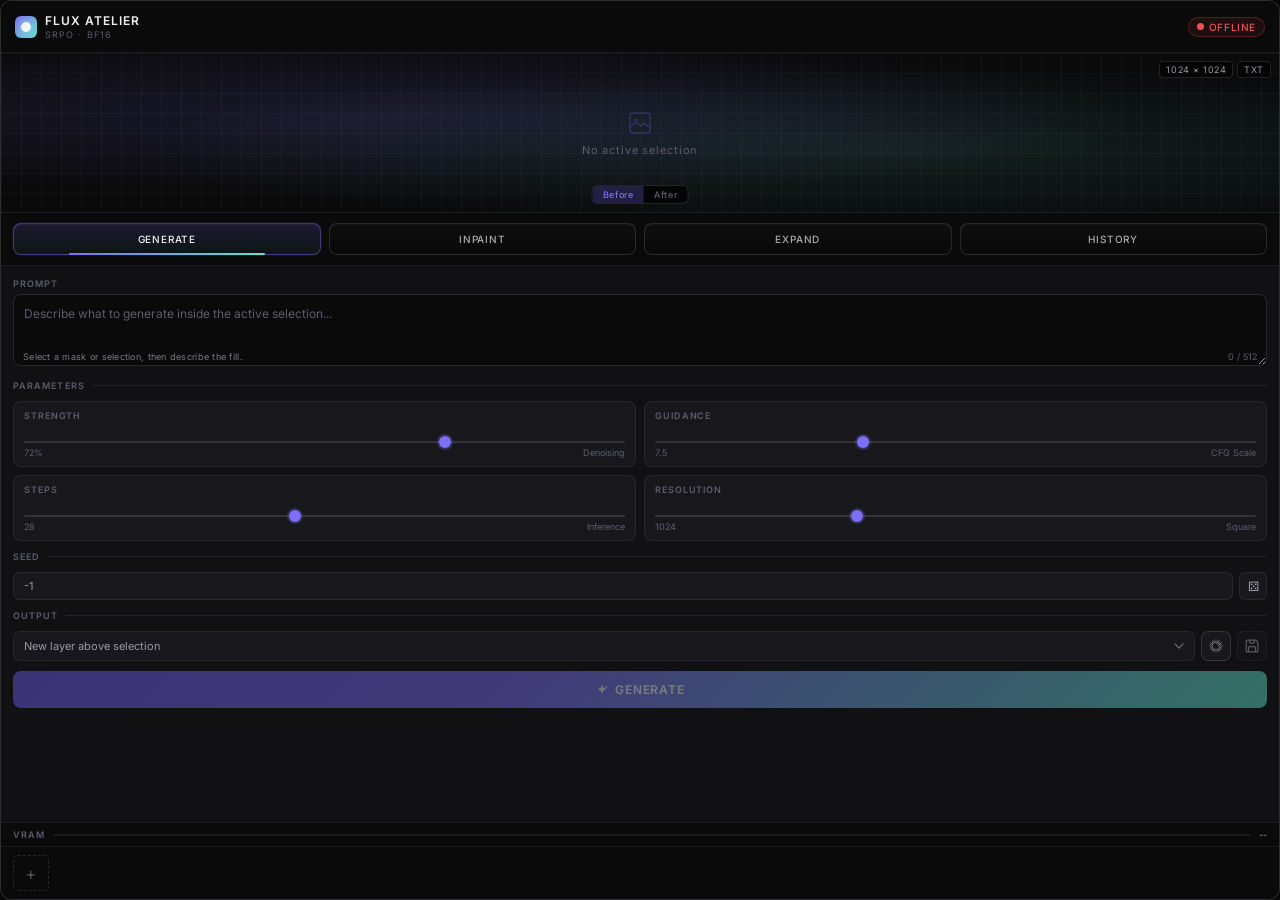
==== commit d49562f0: "Refine inpainting panel workflow and add SVG assets" ====
--- a/plugin/index.html
+++ b/plugin/index.html
@@ -61,12 +61,9 @@
 
     <div class="prompt-wrap" id="promptWrap">
       <div class="prompt-label">Prompt</div>
-      <textarea class="prompt-box" id="promptInput" maxlength="512" placeholder="Describe what to create or edit..."></textarea>
+      <textarea class="prompt-box" id="promptInput" maxlength="512" placeholder="Describe what to generate inside the active selection..."></textarea>
       <div class="prompt-footer">
-        <div class="mode-chips">
-          <button class="chip active" id="chipImg2Img" type="button">Img→Img</button>
-          <button class="chip" id="chipTxt2Img" type="button">Txt→Img</button>
-        </div>
+        <div class="prompt-helper">Select a mask or selection, then describe the fill.</div>
         <div class="char-count"><span id="charCount">0</span> / 512</div>
       </div>
     </div>
@@ -140,16 +137,40 @@
         <option value="new_mask">Add as mask review layer</option>
       </select>
       <button class="icon-btn" id="refreshBtn" type="button" title="Refresh models and status">
-        <svg viewBox="0 0 14 14" fill="none" xmlns="http://www.w3.org/2000/svg">
-          <circle cx="7" cy="7" r="2" stroke="#5c5c6e" stroke-width="1.2"/>
-          <path d="M7 1v1.5M7 11.5V13M1 7h1.5M11.5 7H13M2.8 2.8l1.1 1.1M10.1 10.1l1.1 1.1M2.8 11.2l1.1-1.1M10.1 3.9l1.1-1.1" stroke="#5c5c6e" stroke-width="1.2" stroke-linecap="round"/>
+        <svg viewBox="0 0 64 64" aria-hidden="true" xmlns="http://www.w3.org/2000/svg">
+          <g fill="currentColor" fill-rule="evenodd" clip-rule="evenodd">
+            <path d="M32,14.002c-9.941,0-18,8.059-18,18s8.059,18,18,18s18-8.059,18-18S41.941,14.002,32,14.002z M32,48.002c-8.837,0-16-7.164-16-16s7.163-16,16-16s16,7.164,16,16S40.837,48.002,32,48.002z"/>
+            <path d="M32,20.002c-0.553,0-1,0.447-1,1s0.447,1,1,1c5.522,0,10,4.477,10,10c0,0.553,0.447,1,1,1s1-0.447,1-1C44,25.375,38.627,20.002,32,20.002z"/>
+            <path d="M63,31H53c-0.553,0-1,0.447-1,1s0.447,1,1,1h10c0.553,0,1-0.447,1-1S63.553,31,63,31z"/>
+            <path d="M11.457,36.47l-3.863,1.035c-0.534,0.144-0.851,0.692-0.707,1.226c0.143,0.533,0.69,0.85,1.225,0.706l3.863-1.035c0.533-0.143,0.85-0.69,0.707-1.225C12.539,36.644,11.99,36.327,11.457,36.47z"/>
+            <path d="M49.32,22c0.277,0.479,0.888,0.643,1.367,0.366l8.66-5c0.479-0.276,0.643-0.888,0.365-1.366c-0.275-0.479-0.887-0.642-1.365-0.365l-8.66,5C49.208,20.912,49.045,21.521,49.32,22z"/>
+            <path d="M17.858,46.143c-0.39-0.391-1.023-0.389-1.414,0l-2.828,2.828c-0.391,0.391-0.39,1.025,0.001,1.415c0.39,0.391,1.022,0.39,1.413-0.001l2.828-2.828C18.249,47.168,18.249,46.534,17.858,46.143z"/>
+            <path d="M42,14.68c0.479,0.276,1.09,0.113,1.367-0.366l5-8.66C48.644,5.175,48.48,4.563,48,4.287c-0.478-0.276-1.088-0.112-1.365,0.366l-4.999,8.661C41.358,13.793,41.522,14.403,42,14.68z"/>
+            <path d="M26.824,51.318c-0.532-0.143-1.08,0.176-1.225,0.707l-1.035,3.863c-0.143,0.535,0.176,1.083,0.709,1.226c0.533,0.144,1.08-0.173,1.223-0.708l1.035-3.863C27.676,52.012,27.359,51.463,26.824,51.318z"/>
+            <path d="M32,12c0.554,0,1.001-0.446,1.002-1V1c0-0.553-0.447-1-1.002-1c-0.551,0-0.998,0.447-0.999,1l0.001,10C31.002,11.553,31.449,12,32,12z"/>
+            <path d="M38.402,52.025c-0.141-0.532-0.689-0.85-1.225-0.707c-0.533,0.143-0.848,0.692-0.707,1.225l1.035,3.863c0.144,0.535,0.693,0.85,1.227,0.707s0.849-0.689,0.705-1.225L38.402,52.025z"/>
+            <path d="M20.637,14.312c0.275,0.479,0.887,0.643,1.363,0.367c0.48-0.277,0.645-0.887,0.368-1.367l-5-8.66C17.092,4.174,16.48,4.01,16,4.287c-0.477,0.275-0.641,0.887-0.365,1.365L20.637,14.312z"/>
+            <path d="M47.558,46.142c-0.388-0.39-1.022-0.39-1.414,0c-0.391,0.39-0.388,1.024,0,1.414l2.828,2.828c0.392,0.392,1.025,0.389,1.415-0.001c0.391-0.39,0.391-1.021-0.001-1.413L47.558,46.142z"/>
+            <path d="M4.654,17.365l8.662,4.999c0.477,0.276,1.088,0.113,1.363-0.364c0.277-0.479,0.115-1.09-0.364-1.367l-8.661-5C5.176,15.356,4.564,15.52,4.287,16C4.013,16.477,4.176,17.089,4.654,17.365z"/>
+            <path d="M52.027,38.4l3.863,1.035c0.535,0.145,1.082-0.176,1.225-0.709c0.144-0.532-0.172-1.079-0.707-1.223l-3.863-1.035c-0.531-0.145-1.081,0.173-1.225,0.707C51.176,37.709,51.496,38.256,52.027,38.4z"/>
+            <path d="M12,32c0.001-0.554-0.445-1-0.998-1.002L1,31c-0.552,0-1,0.445-1,1c0.001,0.551,0.448,1,1.001,1l10.001-0.002C11.553,32.998,12.001,32.552,12,32z"/>
+            <path d="M52.545,27.529l3.863-1.035c0.535-0.143,0.85-0.693,0.706-1.227c-0.142-0.531-0.688-0.848-1.224-0.705l-3.863,1.035c-0.533,0.141-0.85,0.691-0.707,1.225C51.461,27.356,52.012,27.67,52.545,27.529z"/>
+            <path d="M14.68,42c-0.275-0.48-0.886-0.644-1.365-0.368l-8.661,5.002C4.176,46.91,4.01,47.52,4.287,48c0.277,0.477,0.889,0.641,1.367,0.365l8.66-5.002C14.791,43.088,14.957,42.479,14.68,42z"/>
+            <path d="M46.144,17.856c0.389,0.392,1.022,0.388,1.414,0l2.828-2.828c0.392-0.392,0.39-1.024-0.002-1.415c-0.388-0.39-1.021-0.391-1.412,0.001l-2.828,2.828C45.752,16.83,45.754,17.466,46.144,17.856z"/>
+            <path d="M22,49.32c-0.479-0.277-1.088-0.113-1.365,0.364l-5,8.663c-0.275,0.478-0.115,1.088,0.365,1.365c0.479,0.274,1.09,0.11,1.367-0.367l4.998-8.662C22.641,50.207,22.48,49.597,22,49.32z"/>
+            <path d="M37.178,12.68c0.531,0.145,1.078-0.176,1.225-0.707l1.035-3.863c0.143-0.535-0.176-1.083-0.709-1.225c-0.531-0.144-1.08,0.172-1.223,0.707l-1.035,3.863C36.324,11.986,36.645,12.536,37.178,12.68z"/>
+            <path d="M32,52c-0.553-0.002-0.998,0.446-1,0.998l0.002,10.004C31.002,63.552,31.445,64,32,64c0.553,0,1-0.449,1.001-1l-0.003-10.002C32.998,52.447,32.555,52,32,52z"/>
+            <path d="M25.6,11.973c0.139,0.533,0.691,0.85,1.225,0.707c0.532-0.141,0.846-0.691,0.707-1.225l-1.035-3.863c-0.145-0.535-0.693-0.851-1.227-0.706c-0.531,0.142-0.85,0.688-0.705,1.224L25.6,11.973z"/>
+            <path d="M43.363,49.687c-0.275-0.478-0.883-0.644-1.363-0.365c-0.479,0.274-0.641,0.885-0.367,1.364l5.004,8.661c0.275,0.478,0.883,0.644,1.363,0.366c0.479-0.277,0.642-0.889,0.367-1.367L43.363,49.687z"/>
+            <path d="M16.443,17.856c0.387,0.394,1.023,0.39,1.414,0c0.391-0.388,0.387-1.021,0-1.414l-2.828-2.828c-0.393-0.392-1.025-0.39-1.415,0.002c-0.39,0.388-0.392,1.021,0.001,1.412L16.443,17.856z"/>
+            <path d="M59.348,46.633l-8.663-4.997c-0.478-0.276-1.087-0.116-1.363,0.366c-0.278,0.477-0.112,1.086,0.364,1.364l8.664,4.999c0.477,0.275,1.086,0.115,1.363-0.365C59.988,47.521,59.824,46.91,59.348,46.633z"/>
+            <path d="M11.974,25.599L8.11,24.563c-0.536-0.144-1.083,0.175-1.225,0.708c-0.144,0.531,0.171,1.08,0.707,1.225l3.863,1.034c0.531,0.146,1.081-0.175,1.225-0.707C12.825,26.293,12.505,25.746,11.974,25.599z"/>
+          </g>
         </svg>
       </button>
       <button class="icon-btn" id="applyBtn" type="button" title="Apply result" disabled>
-        <svg viewBox="0 0 14 14" fill="none" xmlns="http://www.w3.org/2000/svg">
-          <path d="M2 3a1 1 0 011-1h6.5L12 4.5V11a1 1 0 01-1 1H3a1 1 0 01-1-1V3z" stroke="#5c5c6e" stroke-width="1.2"/>
-          <rect x="4" y="2" width="4" height="3" rx="0.5" stroke="#5c5c6e" stroke-width="1.2"/>
-          <rect x="4" y="7" width="6" height="4" rx="0.5" stroke="#5c5c6e" stroke-width="1.2"/>
+        <svg viewBox="0 0 24 24" aria-hidden="true" xmlns="http://www.w3.org/2000/svg">
+          <path fill-rule="evenodd" clip-rule="evenodd" d="M18.1716 1C18.702 1 19.2107 1.21071 19.5858 1.58579L22.4142 4.41421C22.7893 4.78929 23 5.29799 23 5.82843V20C23 21.6569 21.6569 23 20 23H4C2.34315 23 1 21.6569 1 20V4C1 2.34315 2.34315 1 4 1H18.1716ZM4 3C3.44772 3 3 3.44772 3 4V20C3 20.5523 3.44772 21 4 21L5 21L5 15C5 13.3431 6.34315 12 8 12L16 12C17.6569 12 19 13.3431 19 15V21H20C20.5523 21 21 20.5523 21 20V6.82843C21 6.29799 20.7893 5.78929 20.4142 5.41421L18.5858 3.58579C18.2107 3.21071 17.702 3 17.1716 3H17V5C17 6.65685 15.6569 8 14 8H10C8.34315 8 7 6.65685 7 5V3H4ZM17 21V15C17 14.4477 16.5523 14 16 14L8 14C7.44772 14 7 14.4477 7 15L7 21L17 21ZM9 3H15V5C15 5.55228 14.5523 6 14 6H10C9.44772 6 9 5.55228 9 5V3Z" fill="currentColor"/>
         </svg>
       </button>
     </div>
--- a/plugin/styles.css
+++ b/plugin/styles.css
@@ -103,11 +103,12 @@
 }
 
 .dot {
-  width: 5px;
-  height: 5px;
+  width: 7px;
+  height: 7px;
   border-radius: 50%;
   background: currentColor;
-  animation: breathe 2.5s ease-in-out infinite;
+  box-shadow: 0 0 0 0 currentColor;
+  animation: status-pulse 1.6s ease-in-out infinite;
 }
 
 .status-pill.is-offline { background: rgba(240,82,82,0.08); border-color: rgba(240,82,82,0.24); color: var(--error); }
@@ -227,30 +228,49 @@
 .ba-btn.active { background: rgba(124, 110, 245, 0.25); color: var(--accent); }
 .ba-btn.is-disabled { opacity: 0.4; pointer-events: none; }
 
-.tabs { display: flex; border-bottom: 1px solid var(--border); background: var(--bg0); }
+.tabs {
+  display: flex;
+  gap: 8px;
+  padding: 10px 12px;
+  border-bottom: 1px solid var(--border);
+  background: var(--bg0);
+}
 .tab {
   flex: 1;
-  padding: 8px;
+  padding: 9px 8px;
   font-size: 10px;
   font-family: var(--font);
   font-weight: 500;
   letter-spacing: 0.08em;
   text-transform: uppercase;
-  color: var(--text3);
-  background: transparent;
+  color: rgba(240,240,242,0.7);
+  background: linear-gradient(180deg, rgba(255,255,255,0.02), rgba(255,255,255,0));
+  border: 1px solid rgba(255,255,255,0.12);
+  border-radius: 8px;
+  box-shadow: inset 0 1px 0 rgba(255,255,255,0.03);
   cursor: pointer;
   position: relative;
-  transition: color 0.15s;
-}
-
-.tab.active { color: var(--text1); }
+  transition: color 0.15s, border-color 0.15s, background 0.15s, box-shadow 0.15s;
+}
+
+.tab:hover {
+  border-color: rgba(124,110,245,0.28);
+  background: linear-gradient(180deg, rgba(124,110,245,0.08), rgba(255,255,255,0.01));
+}
+
+.tab.active {
+  color: var(--text1);
+  border-color: rgba(124,110,245,0.42);
+  background: linear-gradient(180deg, rgba(124,110,245,0.16), rgba(93,228,199,0.05));
+  box-shadow: inset 0 1px 0 rgba(255,255,255,0.04), 0 0 0 1px rgba(124,110,245,0.08);
+}
 .tab.active::after {
   content: '';
   position: absolute;
-  bottom: 0;
-  left: 20%;
-  right: 20%;
-  height: 1.5px;
+  bottom: -1px;
+  left: 18%;
+  right: 18%;
+  height: 2px;
   background: linear-gradient(90deg, var(--accent), var(--accent2));
   border-radius: 1px;
 }
@@ -308,28 +328,11 @@
   justify-content: space-between;
 }
 
-.mode-chips { display: flex; gap: 4px; }
-.chip {
-  padding: 2px 7px;
-  border-radius: 4px;
+.prompt-helper {
   font-size: 9px;
-  font-family: var(--font);
-  font-weight: 500;
-  letter-spacing: 0.06em;
-  border: 1px solid var(--border);
-  color: var(--text3);
-  background: transparent;
-  cursor: pointer;
-  transition: all 0.15s;
-}
-
-.chip.active {
-  background: rgba(124, 110, 245, 0.15);
-  border-color: rgba(124, 110, 245, 0.35);
-  color: var(--accent);
-}
-
-.chip.is-disabled { opacity: 0.45; pointer-events: none; }
+  letter-spacing: 0.03em;
+  color: rgba(152,152,168,0.78);
+}
 .char-count { font-size: 9px; color: var(--text3); }
 
 .progress-area {
@@ -473,16 +476,27 @@
   height: 30px;
   border-radius: 7px;
   background: var(--bg2);
-  border: 1px solid var(--border);
+  border: 1px solid rgba(255,255,255,0.12);
   display: flex;
   align-items: center;
   justify-content: center;
   cursor: pointer;
   transition: all 0.15s;
   flex-shrink: 0;
-}
-.icon-btn:hover { border-color: var(--border2); background: var(--bg3); }
-.icon-btn svg { width: 13px; height: 13px; stroke: var(--text3); }
+  color: rgba(240,240,242,0.72);
+}
+.icon-btn:hover {
+  border-color: rgba(124,110,245,0.3);
+  background: var(--bg3);
+  color: var(--text1);
+}
+.icon-btn svg {
+  width: 15px;
+  height: 15px;
+  fill: currentColor;
+}
+.icon-btn#refreshBtn svg { width: 14px; height: 14px; }
+.icon-btn#applyBtn svg { width: 14px; height: 14px; }
 .icon-btn:disabled { opacity: 0.45; cursor: not-allowed; }
 
 .generate-btn {
@@ -584,7 +598,18 @@
 }
 .hist-add:hover { border-color: var(--accent); color: var(--accent); }
 
-@keyframes breathe { 0%, 100% { opacity: 1; } 50% { opacity: 0.3; } }
+@keyframes status-pulse {
+  0%, 100% {
+    opacity: 1;
+    transform: scale(1);
+    box-shadow: 0 0 0 0 rgba(255,255,255,0);
+  }
+  50% {
+    opacity: 0.55;
+    transform: scale(1.18);
+    box-shadow: 0 0 0 5px rgba(255,255,255,0.08);
+  }
+}
 @keyframes pulse-glow { 0%, 100% { box-shadow: 0 0 0 0 rgba(124, 110, 245, 0); } 50% { box-shadow: 0 0 20px 4px rgba(124, 110, 245, 0.3); } }
 @keyframes rotate-glow {
   0% { box-shadow: 0 0 0 0 rgba(124,110,245,0.5); transform: rotate(0deg); }
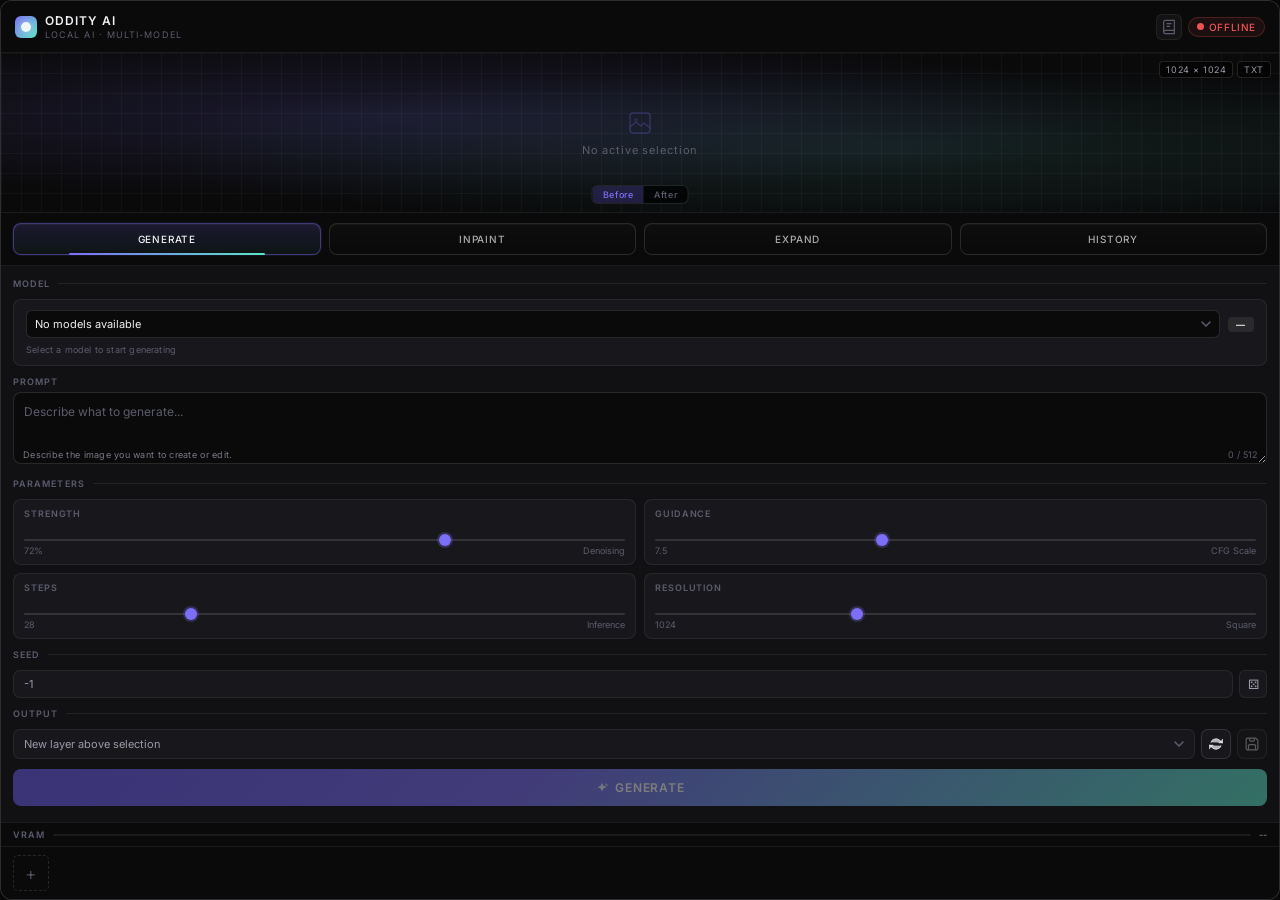
==== commit fdd0c474: "feat: initialize project structure with backend server, model registry, and UI specification" ====
--- a/plugin/index.html
+++ b/plugin/index.html
@@ -1,202 +1,237 @@
-﻿<!DOCTYPE html>
+<!DOCTYPE html>
 <html lang="en">
 <head>
 <meta charset="UTF-8">
 <meta name="viewport" content="width=device-width, initial-scale=1.0">
-<title>Flux Atelier</title>
+<title>Oddity AI</title>
 <link href="https://fonts.googleapis.com/css2?family=Inter:wght@300;400;500;600&display=swap" rel="stylesheet">
 <link rel="stylesheet" href="styles.css" />
 </head>
-<body data-status="offline" data-mode="generate" data-compare="after">
+<body data-status="offline" data-mode="generate" data-compare="after" data-view="main">
 <div class="panel">
   <div class="header">
     <div class="logo">
       <div class="logo-mark" id="logoMark"></div>
       <div>
-        <div class="logo-text">Flux Atelier</div>
-        <div class="logo-sub" id="logoSub">SRPO · bf16</div>
-      </div>
-    </div>
-    <div class="status-pill is-offline" id="statusPill">
-      <div class="dot" id="statusDot"></div>
-      <span id="statusLabel">OFFLINE</span>
-    </div>
-  </div>
-
-  <div class="canvas-area" id="canvasArea">
-    <div class="canvas-before" id="beforeLayer"><img id="beforeImage" alt="Before preview"></div>
-    <div class="canvas-after" id="afterLayer"><img id="previewImage" alt="After preview"></div>
-    <div class="canvas-placeholder" id="canvasPlaceholder">
-      <div class="canvas-grid"></div>
-      <svg width="28" height="28" viewBox="0 0 28 28" fill="none" style="opacity:0.25;position:relative;z-index:1;">
-        <rect x="4" y="4" width="20" height="20" rx="3" stroke="#7c6ef5" stroke-width="1.5"/>
-        <path d="M4 18l6-5 5 4 3-3 6 5" stroke="#7c6ef5" stroke-width="1.5" stroke-linecap="round" stroke-linejoin="round" fill="none"/>
-        <circle cx="10" cy="11" r="2" fill="#7c6ef5" opacity="0.6"/>
-      </svg>
-      <div class="canvas-label" id="canvasLabel" style="position:relative;z-index:1;">No active selection</div>
-    </div>
-    <div class="scan-overlay" id="scanOverlay"></div>
-    <div class="canvas-overlay">
-      <div class="canvas-badge" id="dimensionBadge">1024 × 1024</div>
-      <div class="canvas-badge" id="modeBadge">TXT</div>
-    </div>
-    <div class="ba-bar">
-      <button class="ba-btn active" id="beforeBtn" type="button">Before</button>
-      <button class="ba-btn" id="afterBtn" type="button">After</button>
-    </div>
-  </div>
-
-  <div class="tabs">
-    <button class="tab active" id="tabGenerate" type="button">Generate</button>
-    <button class="tab" id="tabInpaint" type="button">Inpaint</button>
-    <button class="tab" id="tabExpand" type="button">Expand</button>
-    <button class="tab" id="tabHistory" type="button">History</button>
-  </div>
-
-  <div class="body">
-    <div class="active-prompt" id="activePromptCard">
-      <div class="active-prompt-label">Active Prompt</div>
-      <div class="active-prompt-text" id="activePromptText"></div>
-    </div>
-
-    <div class="prompt-wrap" id="promptWrap">
-      <div class="prompt-label">Prompt</div>
-      <textarea class="prompt-box" id="promptInput" maxlength="512" placeholder="Describe what to generate inside the active selection..."></textarea>
-      <div class="prompt-footer">
-        <div class="prompt-helper">Select a mask or selection, then describe the fill.</div>
-        <div class="char-count"><span id="charCount">0</span> / 512</div>
-      </div>
-    </div>
-
-    <div class="progress-area" id="progressArea">
-      <div class="progress-top">
-        <div class="progress-label">Diffusion Progress</div>
-        <div class="progress-pct" id="progressPct">0%</div>
-      </div>
-      <div class="progress-track">
-        <div class="progress-fill" id="progressFill" style="width: 0%;"></div>
-      </div>
-      <div class="progress-sub" id="progressSub">Waiting for generation.</div>
-    </div>
-
-    <div class="gen-stats" id="generationStats">
-      <div class="gen-stat-card">
-        <div class="gen-stat-label">Speed</div>
-        <div class="gen-stat-value" id="speedValue">--</div>
-        <div class="gen-stat-sub">it/s</div>
-      </div>
-      <div class="gen-stat-card">
-        <div class="gen-stat-label">ETA</div>
-        <div class="gen-stat-value" id="etaValue">--</div>
-        <div class="gen-stat-sub">remain</div>
-      </div>
-      <div class="gen-stat-card">
-        <div class="gen-stat-label">Batch</div>
-        <div class="gen-stat-value" id="batchValue">1/1</div>
-        <div class="gen-stat-sub">images</div>
-      </div>
-    </div>
-
-    <button class="cancel-btn" id="cancelBtn" type="button">Cancel Generation</button>
-
-    <div class="section-label">Parameters</div>
-    <div class="params-grid">
-      <div class="param-card" id="strengthCard">
-        <div class="param-label" id="strengthLabel">Strength</div>
-        <input type="range" class="param-slider" id="settingStrength" min="5" max="100" value="72">
-        <div class="param-val"><span class="pv" id="strengthValue">72%</span><span id="strengthHint">Denoising</span></div>
-      </div>
-      <div class="param-card">
-        <div class="param-label">Guidance</div>
-        <input type="range" class="param-slider" id="settingGuidance" min="10" max="200" value="75">
-        <div class="param-val"><span class="pv" id="guidanceValue">7.5</span><span>CFG Scale</span></div>
-      </div>
-      <div class="param-card">
-        <div class="param-label">Steps</div>
-        <input type="range" class="param-slider" id="settingSteps" min="10" max="50" value="28">
-        <div class="param-val"><span class="pv" id="stepsValue">28</span><span>Inference</span></div>
-      </div>
-      <div class="param-card" id="resolutionCard">
-        <div class="param-label" id="detailLabel">Resolution</div>
-        <input type="range" class="param-slider" id="settingResolution" min="512" max="2048" step="64" value="1024">
-        <div class="param-val"><span class="pv" id="resolutionValue">1024</span><span id="detailHint">Square</span></div>
-      </div>
-    </div>
-
-    <div class="section-label">Seed</div>
-    <div class="seed-row">
-      <input class="seed-input" id="settingSeed" type="text" placeholder="Random" value="-1">
-      <button class="seed-dice" id="seedDice" type="button">⚄</button>
-    </div>
-
-    <div class="section-label">Output</div>
-    <div class="layer-row">
-      <select class="layer-select" id="layerRouting">
-        <option value="new_layer">New layer above selection</option>
-        <option value="replace_canvas">Replace active layer</option>
-        <option value="new_mask">Add as mask review layer</option>
-      </select>
-      <button class="icon-btn" id="refreshBtn" type="button" title="Refresh models and status">
-        <svg viewBox="0 0 64 64" aria-hidden="true" xmlns="http://www.w3.org/2000/svg">
-          <g fill="currentColor" fill-rule="evenodd" clip-rule="evenodd">
-            <path d="M32,14.002c-9.941,0-18,8.059-18,18s8.059,18,18,18s18-8.059,18-18S41.941,14.002,32,14.002z M32,48.002c-8.837,0-16-7.164-16-16s7.163-16,16-16s16,7.164,16,16S40.837,48.002,32,48.002z"/>
-            <path d="M32,20.002c-0.553,0-1,0.447-1,1s0.447,1,1,1c5.522,0,10,4.477,10,10c0,0.553,0.447,1,1,1s1-0.447,1-1C44,25.375,38.627,20.002,32,20.002z"/>
-            <path d="M63,31H53c-0.553,0-1,0.447-1,1s0.447,1,1,1h10c0.553,0,1-0.447,1-1S63.553,31,63,31z"/>
-            <path d="M11.457,36.47l-3.863,1.035c-0.534,0.144-0.851,0.692-0.707,1.226c0.143,0.533,0.69,0.85,1.225,0.706l3.863-1.035c0.533-0.143,0.85-0.69,0.707-1.225C12.539,36.644,11.99,36.327,11.457,36.47z"/>
-            <path d="M49.32,22c0.277,0.479,0.888,0.643,1.367,0.366l8.66-5c0.479-0.276,0.643-0.888,0.365-1.366c-0.275-0.479-0.887-0.642-1.365-0.365l-8.66,5C49.208,20.912,49.045,21.521,49.32,22z"/>
-            <path d="M17.858,46.143c-0.39-0.391-1.023-0.389-1.414,0l-2.828,2.828c-0.391,0.391-0.39,1.025,0.001,1.415c0.39,0.391,1.022,0.39,1.413-0.001l2.828-2.828C18.249,47.168,18.249,46.534,17.858,46.143z"/>
-            <path d="M42,14.68c0.479,0.276,1.09,0.113,1.367-0.366l5-8.66C48.644,5.175,48.48,4.563,48,4.287c-0.478-0.276-1.088-0.112-1.365,0.366l-4.999,8.661C41.358,13.793,41.522,14.403,42,14.68z"/>
-            <path d="M26.824,51.318c-0.532-0.143-1.08,0.176-1.225,0.707l-1.035,3.863c-0.143,0.535,0.176,1.083,0.709,1.226c0.533,0.144,1.08-0.173,1.223-0.708l1.035-3.863C27.676,52.012,27.359,51.463,26.824,51.318z"/>
-            <path d="M32,12c0.554,0,1.001-0.446,1.002-1V1c0-0.553-0.447-1-1.002-1c-0.551,0-0.998,0.447-0.999,1l0.001,10C31.002,11.553,31.449,12,32,12z"/>
-            <path d="M38.402,52.025c-0.141-0.532-0.689-0.85-1.225-0.707c-0.533,0.143-0.848,0.692-0.707,1.225l1.035,3.863c0.144,0.535,0.693,0.85,1.227,0.707s0.849-0.689,0.705-1.225L38.402,52.025z"/>
-            <path d="M20.637,14.312c0.275,0.479,0.887,0.643,1.363,0.367c0.48-0.277,0.645-0.887,0.368-1.367l-5-8.66C17.092,4.174,16.48,4.01,16,4.287c-0.477,0.275-0.641,0.887-0.365,1.365L20.637,14.312z"/>
-            <path d="M47.558,46.142c-0.388-0.39-1.022-0.39-1.414,0c-0.391,0.39-0.388,1.024,0,1.414l2.828,2.828c0.392,0.392,1.025,0.389,1.415-0.001c0.391-0.39,0.391-1.021-0.001-1.413L47.558,46.142z"/>
-            <path d="M4.654,17.365l8.662,4.999c0.477,0.276,1.088,0.113,1.363-0.364c0.277-0.479,0.115-1.09-0.364-1.367l-8.661-5C5.176,15.356,4.564,15.52,4.287,16C4.013,16.477,4.176,17.089,4.654,17.365z"/>
-            <path d="M52.027,38.4l3.863,1.035c0.535,0.145,1.082-0.176,1.225-0.709c0.144-0.532-0.172-1.079-0.707-1.223l-3.863-1.035c-0.531-0.145-1.081,0.173-1.225,0.707C51.176,37.709,51.496,38.256,52.027,38.4z"/>
-            <path d="M12,32c0.001-0.554-0.445-1-0.998-1.002L1,31c-0.552,0-1,0.445-1,1c0.001,0.551,0.448,1,1.001,1l10.001-0.002C11.553,32.998,12.001,32.552,12,32z"/>
-            <path d="M52.545,27.529l3.863-1.035c0.535-0.143,0.85-0.693,0.706-1.227c-0.142-0.531-0.688-0.848-1.224-0.705l-3.863,1.035c-0.533,0.141-0.85,0.691-0.707,1.225C51.461,27.356,52.012,27.67,52.545,27.529z"/>
-            <path d="M14.68,42c-0.275-0.48-0.886-0.644-1.365-0.368l-8.661,5.002C4.176,46.91,4.01,47.52,4.287,48c0.277,0.477,0.889,0.641,1.367,0.365l8.66-5.002C14.791,43.088,14.957,42.479,14.68,42z"/>
-            <path d="M46.144,17.856c0.389,0.392,1.022,0.388,1.414,0l2.828-2.828c0.392-0.392,0.39-1.024-0.002-1.415c-0.388-0.39-1.021-0.391-1.412,0.001l-2.828,2.828C45.752,16.83,45.754,17.466,46.144,17.856z"/>
-            <path d="M22,49.32c-0.479-0.277-1.088-0.113-1.365,0.364l-5,8.663c-0.275,0.478-0.115,1.088,0.365,1.365c0.479,0.274,1.09,0.11,1.367-0.367l4.998-8.662C22.641,50.207,22.48,49.597,22,49.32z"/>
-            <path d="M37.178,12.68c0.531,0.145,1.078-0.176,1.225-0.707l1.035-3.863c0.143-0.535-0.176-1.083-0.709-1.225c-0.531-0.144-1.08,0.172-1.223,0.707l-1.035,3.863C36.324,11.986,36.645,12.536,37.178,12.68z"/>
-            <path d="M32,52c-0.553-0.002-0.998,0.446-1,0.998l0.002,10.004C31.002,63.552,31.445,64,32,64c0.553,0,1-0.449,1.001-1l-0.003-10.002C32.998,52.447,32.555,52,32,52z"/>
-            <path d="M25.6,11.973c0.139,0.533,0.691,0.85,1.225,0.707c0.532-0.141,0.846-0.691,0.707-1.225l-1.035-3.863c-0.145-0.535-0.693-0.851-1.227-0.706c-0.531,0.142-0.85,0.688-0.705,1.224L25.6,11.973z"/>
-            <path d="M43.363,49.687c-0.275-0.478-0.883-0.644-1.363-0.365c-0.479,0.274-0.641,0.885-0.367,1.364l5.004,8.661c0.275,0.478,0.883,0.644,1.363,0.366c0.479-0.277,0.642-0.889,0.367-1.367L43.363,49.687z"/>
-            <path d="M16.443,17.856c0.387,0.394,1.023,0.39,1.414,0c0.391-0.388,0.387-1.021,0-1.414l-2.828-2.828c-0.393-0.392-1.025-0.39-1.415,0.002c-0.39,0.388-0.392,1.021,0.001,1.412L16.443,17.856z"/>
-            <path d="M59.348,46.633l-8.663-4.997c-0.478-0.276-1.087-0.116-1.363,0.366c-0.278,0.477-0.112,1.086,0.364,1.364l8.664,4.999c0.477,0.275,1.086,0.115,1.363-0.365C59.988,47.521,59.824,46.91,59.348,46.633z"/>
-            <path d="M11.974,25.599L8.11,24.563c-0.536-0.144-1.083,0.175-1.225,0.708c-0.144,0.531,0.171,1.08,0.707,1.225l3.863,1.034c0.531,0.146,1.081-0.175,1.225-0.707C12.825,26.293,12.505,25.746,11.974,25.599z"/>
-          </g>
+        <div class="logo-text">Oddity AI</div>
+        <div class="logo-sub" id="logoSub">Local AI · Multi-Model</div>
+      </div>
+    </div>
+    <div class="header-actions">
+      <button class="header-icon-btn" id="viewLibraryBtn" type="button" title="Model Library">
+        <svg viewBox="0 0 24 24" fill="none" stroke="currentColor" stroke-width="1.75" stroke-linecap="round" stroke-linejoin="round" width="16" height="16">
+          <path d="M4 19.5A2.5 2.5 0 0 1 6.5 17H20"/>
+          <path d="M6.5 2H20v20H6.5A2.5 2.5 0 0 1 4 19.5v-15A2.5 2.5 0 0 1 6.5 2z"/>
+          <line x1="9" y1="7" x2="15" y2="7"/>
+          <line x1="9" y1="11" x2="13" y2="11"/>
         </svg>
       </button>
-      <button class="icon-btn" id="applyBtn" type="button" title="Apply result" disabled>
-        <svg viewBox="0 0 24 24" aria-hidden="true" xmlns="http://www.w3.org/2000/svg">
-          <path fill-rule="evenodd" clip-rule="evenodd" d="M18.1716 1C18.702 1 19.2107 1.21071 19.5858 1.58579L22.4142 4.41421C22.7893 4.78929 23 5.29799 23 5.82843V20C23 21.6569 21.6569 23 20 23H4C2.34315 23 1 21.6569 1 20V4C1 2.34315 2.34315 1 4 1H18.1716ZM4 3C3.44772 3 3 3.44772 3 4V20C3 20.5523 3.44772 21 4 21L5 21L5 15C5 13.3431 6.34315 12 8 12L16 12C17.6569 12 19 13.3431 19 15V21H20C20.5523 21 21 20.5523 21 20V6.82843C21 6.29799 20.7893 5.78929 20.4142 5.41421L18.5858 3.58579C18.2107 3.21071 17.702 3 17.1716 3H17V5C17 6.65685 15.6569 8 14 8H10C8.34315 8 7 6.65685 7 5V3H4ZM17 21V15C17 14.4477 16.5523 14 16 14L8 14C7.44772 14 7 14.4477 7 15L7 21L17 21ZM9 3H15V5C15 5.55228 14.5523 6 14 6H10C9.44772 6 9 5.55228 9 5V3Z" fill="currentColor"/>
+      <div class="status-pill is-offline" id="statusPill">
+        <div class="dot" id="statusDot"></div>
+        <span id="statusLabel">OFFLINE</span>
+      </div>
+    </div>
+  </div>
+
+  <!-- ======================== MAIN VIEW ======================== -->
+  <div class="view-main" id="viewMain">
+    <div class="canvas-area" id="canvasArea">
+      <div class="canvas-before" id="beforeLayer"><img id="beforeImage" alt="Before preview"></div>
+      <div class="canvas-after" id="afterLayer"><img id="previewImage" alt="After preview"></div>
+      <div class="canvas-placeholder" id="canvasPlaceholder">
+        <div class="canvas-grid"></div>
+        <svg width="28" height="28" viewBox="0 0 28 28" fill="none" style="opacity:0.25;position:relative;z-index:1;">
+          <rect x="4" y="4" width="20" height="20" rx="3" stroke="#7c6ef5" stroke-width="1.5"/>
+          <path d="M4 18l6-5 5 4 3-3 6 5" stroke="#7c6ef5" stroke-width="1.5" stroke-linecap="round" stroke-linejoin="round" fill="none"/>
+          <circle cx="10" cy="11" r="2" fill="#7c6ef5" opacity="0.6"/>
         </svg>
+        <div class="canvas-label" id="canvasLabel" style="position:relative;z-index:1;">No active selection</div>
+      </div>
+      <div class="scan-overlay" id="scanOverlay"></div>
+      <div class="canvas-overlay">
+        <div class="canvas-badge" id="dimensionBadge">1024 × 1024</div>
+        <div class="canvas-badge" id="modeBadge">TXT</div>
+      </div>
+      <div class="ba-bar">
+        <button class="ba-btn active" id="beforeBtn" type="button">Before</button>
+        <button class="ba-btn" id="afterBtn" type="button">After</button>
+      </div>
+    </div>
+
+    <div class="tabs">
+      <button class="tab active" id="tabGenerate" type="button">Generate</button>
+      <button class="tab" id="tabInpaint" type="button">Inpaint</button>
+      <button class="tab" id="tabExpand" type="button">Expand</button>
+      <button class="tab" id="tabHistory" type="button">History</button>
+    </div>
+
+    <div class="body">
+      <div class="active-prompt" id="activePromptCard">
+        <div class="active-prompt-label">Active Prompt</div>
+        <div class="active-prompt-text" id="activePromptText"></div>
+      </div>
+
+      <!-- Model Selector -->
+      <div class="section-label">Model</div>
+      <div class="model-selector-card" id="modelSelectorCard">
+        <div class="model-selector-top">
+          <select class="model-select" id="settingModel">
+            <option value="">No models available</option>
+          </select>
+          <span class="model-family-badge" id="modelFamilyBadge">—</span>
+        </div>
+        <div class="model-selector-sub" id="modelSelectorSub">Select a model to start generating</div>
+      </div>
+
+      <div class="prompt-wrap" id="promptWrap">
+        <div class="prompt-label">Prompt</div>
+        <textarea class="prompt-box" id="promptInput" maxlength="512" placeholder="Describe what to generate..."></textarea>
+        <div class="prompt-footer">
+          <div class="prompt-helper">Describe the image you want to create or edit.</div>
+          <div class="char-count"><span id="charCount">0</span> / 512</div>
+        </div>
+      </div>
+
+      <div class="progress-area" id="progressArea">
+        <div class="progress-top">
+          <div class="progress-label">Diffusion Progress</div>
+          <div class="progress-pct" id="progressPct">0%</div>
+        </div>
+        <div class="progress-track">
+          <div class="progress-fill" id="progressFill" style="width: 0%;"></div>
+        </div>
+        <div class="progress-sub" id="progressSub">Waiting for generation.</div>
+      </div>
+
+      <div class="gen-stats" id="generationStats">
+        <div class="gen-stat-card">
+          <div class="gen-stat-label">Speed</div>
+          <div class="gen-stat-value" id="speedValue">--</div>
+          <div class="gen-stat-sub">it/s</div>
+        </div>
+        <div class="gen-stat-card">
+          <div class="gen-stat-label">ETA</div>
+          <div class="gen-stat-value" id="etaValue">--</div>
+          <div class="gen-stat-sub">remain</div>
+        </div>
+        <div class="gen-stat-card">
+          <div class="gen-stat-label">Batch</div>
+          <div class="gen-stat-value" id="batchValue">1/1</div>
+          <div class="gen-stat-sub">images</div>
+        </div>
+      </div>
+
+      <button class="cancel-btn" id="cancelBtn" type="button">Cancel Generation</button>
+
+      <div class="section-label">Parameters</div>
+      <div class="params-grid">
+        <div class="param-card" id="strengthCard">
+          <div class="param-label" id="strengthLabel">Strength</div>
+          <input type="range" class="param-slider" id="settingStrength" min="5" max="100" value="72">
+          <div class="param-val"><span class="pv" id="strengthValue">72%</span><span id="strengthHint">Denoising</span></div>
+        </div>
+        <div class="param-card">
+          <div class="param-label">Guidance</div>
+          <input type="range" class="param-slider" id="settingGuidance" min="0" max="200" value="75">
+          <div class="param-val"><span class="pv" id="guidanceValue">7.5</span><span>CFG Scale</span></div>
+        </div>
+        <div class="param-card">
+          <div class="param-label">Steps</div>
+          <input type="range" class="param-slider" id="settingSteps" min="1" max="100" value="28">
+          <div class="param-val"><span class="pv" id="stepsValue">28</span><span>Inference</span></div>
+        </div>
+        <div class="param-card" id="resolutionCard">
+          <div class="param-label" id="detailLabel">Resolution</div>
+          <input type="range" class="param-slider" id="settingResolution" min="512" max="2048" step="64" value="1024">
+          <div class="param-val"><span class="pv" id="resolutionValue">1024</span><span id="detailHint">Square</span></div>
+        </div>
+      </div>
+
+      <div class="section-label">Seed</div>
+      <div class="seed-row">
+        <input class="seed-input" id="settingSeed" type="text" placeholder="Random" value="-1">
+        <button class="seed-dice" id="seedDice" type="button">⚄</button>
+      </div>
+
+      <div class="section-label">Output</div>
+      <div class="layer-row">
+        <select class="layer-select" id="layerRouting">
+          <option value="new_layer">New layer above selection</option>
+          <option value="replace_canvas">Replace active layer</option>
+          <option value="new_mask">Add as mask review layer</option>
+        </select>
+        <button class="icon-btn" id="refreshBtn" type="button" title="Refresh models and status">
+          <svg viewBox="0 0 24 24" fill="none" stroke="currentColor" stroke-width="1.75" stroke-linecap="round" stroke-linejoin="round" width="16" height="16">
+            <polyline points="23 4 23 10 17 10"/>
+            <polyline points="1 20 1 14 7 14"/>
+            <path d="M3.51 9a9 9 0 0 1 14.85-3.36L23 10M1 14l4.64 4.36A9 9 0 0 0 20.49 15"/>
+          </svg>
+        </button>
+        <button class="icon-btn" id="applyBtn" type="button" title="Apply result" disabled>
+          <svg viewBox="0 0 24 24" aria-hidden="true" xmlns="http://www.w3.org/2000/svg">
+            <path fill-rule="evenodd" clip-rule="evenodd" d="M18.1716 1C18.702 1 19.2107 1.21071 19.5858 1.58579L22.4142 4.41421C22.7893 4.78929 23 5.29799 23 5.82843V20C23 21.6569 21.6569 23 20 23H4C2.34315 23 1 21.6569 1 20V4C1 2.34315 2.34315 1 4 1H18.1716ZM4 3C3.44772 3 3 3.44772 3 4V20C3 20.5523 3.44772 21 4 21L5 21L5 15C5 13.3431 6.34315 12 8 12L16 12C17.6569 12 19 13.3431 19 15V21H20C20.5523 21 21 20.5523 21 20V6.82843C21 6.29799 20.7893 5.78929 20.4142 5.41421L18.5858 3.58579C18.2107 3.21071 17.702 3 17.1716 3H17V5C17 6.65685 15.6569 8 14 8H10C8.34315 8 7 6.65685 7 5V3H4ZM17 21V15C17 14.4477 16.5523 14 16 14L8 14C7.44772 14 7 14.4477 7 15L7 21L17 21ZM9 3H15V5C15 5.55228 14.5523 6 14 6H10C9.44772 6 9 5.55228 9 5V3Z" fill="currentColor"/>
+          </svg>
+        </button>
+      </div>
+
+      <button class="generate-btn" id="generateBtn" type="button" disabled>
+        <div class="btn-inner">
+          <svg class="btn-icon" viewBox="0 0 16 16" fill="none">
+            <path d="M8 2l1.5 3.5L13 7l-3.5 1.5L8 12l-1.5-3.5L3 7l3.5-1.5L8 2z" fill="white" opacity="0.9"/>
+            <path d="M13 2l.8 1.7L15.5 4.5l-1.7.8L13 7l-.8-1.7L10.5 4.5l1.7-.8L13 2z" fill="white" opacity="0.5"/>
+          </svg>
+          <span id="generateLabel">Generate</span>
+        </div>
       </button>
-    </div>
-
-    <button class="generate-btn" id="generateBtn" type="button" disabled>
-      <div class="btn-inner">
-        <svg class="btn-icon" viewBox="0 0 16 16" fill="none">
-          <path d="M8 2l1.5 3.5L13 7l-3.5 1.5L8 12l-1.5-3.5L3 7l3.5-1.5L8 2z" fill="white" opacity="0.9"/>
-          <path d="M13 2l.8 1.7L15.5 4.5l-1.7.8L13 7l-.8-1.7L10.5 4.5l1.7-.8L13 2z" fill="white" opacity="0.5"/>
+
+      <div class="message-inline" id="errorMessage" role="status" aria-live="polite"></div>
+    </div>
+
+    <div class="vram-row">
+      <div class="vram-label">VRAM</div>
+      <div class="vram-track"><div class="vram-fill" id="vramFill"></div></div>
+      <div class="vram-val" id="gpuInfo">--</div>
+    </div>
+
+    <div class="history-strip" id="historyStrip">
+      <button class="hist-add" id="saveHistoryBtn" type="button">+</button>
+    </div>
+  </div>
+
+  <!-- ======================== LIBRARY VIEW ======================== -->
+  <div class="view-library" id="viewLibrary">
+    <div class="library-header">
+      <button class="library-back-btn" id="libraryBackBtn" type="button">
+        <svg viewBox="0 0 24 24" fill="none" stroke="currentColor" stroke-width="1.75" stroke-linecap="round" stroke-linejoin="round" width="16" height="16">
+          <line x1="19" y1="12" x2="5" y2="12"/>
+          <polyline points="12 19 5 12 12 5"/>
         </svg>
-        <span id="generateLabel">Generate</span>
-      </div>
-    </button>
-
-    <div class="message-inline" id="errorMessage" role="status" aria-live="polite"></div>
-    <select id="settingModel" hidden></select>
-  </div>
-
-  <div class="vram-row">
-    <div class="vram-label">VRAM</div>
-    <div class="vram-track"><div class="vram-fill" id="vramFill"></div></div>
-    <div class="vram-val" id="gpuInfo">--</div>
-  </div>
-
-  <div class="history-strip" id="historyStrip">
-    <button class="hist-add" id="saveHistoryBtn" type="button">+</button>
+        Back
+      </button>
+      <h2 class="library-title">Model Library</h2>
+    </div>
+
+    <div class="library-components" id="libraryComponents">
+      <div class="library-section-label">Shared Components</div>
+      <div class="library-component-list" id="componentList">
+        <!-- Populated by JS -->
+      </div>
+    </div>
+
+    <div class="library-families" id="libraryFamilies">
+      <!-- Populated by JS: one section per model family -->
+    </div>
+
+    <!-- Download progress overlay -->
+    <div class="download-overlay" id="downloadOverlay">
+      <div class="download-overlay-inner">
+        <div class="download-overlay-label" id="downloadLabel">Downloading...</div>
+        <div class="progress-track">
+          <div class="progress-fill download-fill" id="downloadFill" style="width: 0%;"></div>
+        </div>
+        <div class="download-overlay-sub" id="downloadSub">Preparing...</div>
+      </div>
+    </div>
   </div>
 </div>
 <script src="index.js"></script>
--- a/plugin/styles.css
+++ b/plugin/styles.css
@@ -1,4 +1,4 @@
-﻿* { box-sizing: border-box; margin: 0; padding: 0; }
+* { box-sizing: border-box; margin: 0; padding: 0; }
 
 :root {
   --bg0: #0a0a0b;
@@ -598,6 +598,279 @@
 }
 .hist-add:hover { border-color: var(--accent); color: var(--accent); }
 
+/* ===== Header Actions ===== */
+.header-actions { display: flex; align-items: center; gap: 6px; }
+.header-icon-btn {
+  width: 26px;
+  height: 26px;
+  border-radius: 6px;
+  background: rgba(255,255,255,0.04);
+  border: 1px solid var(--border);
+  display: flex;
+  align-items: center;
+  justify-content: center;
+  cursor: pointer;
+  transition: all 0.15s;
+  color: var(--text3);
+  flex-shrink: 0;
+}
+.header-icon-btn:hover {
+  border-color: rgba(124,110,245,0.3);
+  background: rgba(124,110,245,0.08);
+  color: var(--text1);
+}
+
+/* ===== Model Selector Card ===== */
+.model-selector-card {
+  background: var(--bg2);
+  border: 1px solid var(--border);
+  border-radius: 8px;
+  padding: 10px 12px;
+}
+.model-selector-top {
+  display: flex;
+  align-items: center;
+  gap: 8px;
+}
+.model-select {
+  flex: 1;
+  background: var(--bg0);
+  border: 1px solid var(--border2);
+  border-radius: 6px;
+  padding: 6px 28px 6px 8px;
+  font-size: 11px;
+  font-family: var(--font);
+  color: var(--text1);
+  outline: none;
+  cursor: pointer;
+  -webkit-appearance: none;
+  appearance: none;
+  background-image: url("data:image/svg+xml,%3Csvg xmlns='http://www.w3.org/2000/svg' width='10' height='6' viewBox='0 0 10 6'%3E%3Cpath d='M1 1l4 4 4-4' stroke='%235c5c6e' stroke-width='1.5' fill='none' stroke-linecap='round'/%3E%3C/svg%3E");
+  background-repeat: no-repeat;
+  background-position: right 8px center;
+}
+.model-select:focus { border-color: rgba(124,110,245,0.4); }
+.model-family-badge {
+  display: inline-block;
+  padding: 2px 8px;
+  border-radius: 4px;
+  font-size: 9px;
+  font-weight: 600;
+  letter-spacing: 0.08em;
+  color: #fff;
+  background: rgba(255,255,255,0.08);
+  text-transform: uppercase;
+  flex-shrink: 0;
+}
+.model-selector-sub {
+  font-size: 9px;
+  color: var(--text3);
+  margin-top: 6px;
+  letter-spacing: 0.02em;
+}
+
+/* ===== View Switching ===== */
+.view-main,
+.view-library {
+  display: flex;
+  flex-direction: column;
+  flex: 1;
+  min-height: 0;
+}
+
+body[data-view="main"] .view-library { display: none; }
+body[data-view="library"] .view-main { display: none; }
+
+/* ===== Library View ===== */
+.library-header {
+  display: flex;
+  align-items: center;
+  gap: 10px;
+  padding: 10px 12px;
+  border-bottom: 1px solid var(--border);
+  background: var(--bg0);
+}
+.library-back-btn {
+  display: flex;
+  align-items: center;
+  gap: 4px;
+  padding: 4px 8px;
+  border-radius: 6px;
+  background: rgba(255,255,255,0.04);
+  border: 1px solid var(--border);
+  color: var(--text2);
+  font-size: 10px;
+  font-family: var(--font);
+  cursor: pointer;
+  transition: all 0.15s;
+}
+.library-back-btn:hover {
+  border-color: rgba(124,110,245,0.3);
+  color: var(--text1);
+}
+.library-title {
+  font-size: 13px;
+  font-weight: 600;
+  color: var(--text1);
+  letter-spacing: 0.04em;
+}
+.library-components,
+.library-families {
+  padding: 10px 12px;
+  overflow-y: auto;
+  flex: 1;
+}
+.library-section-label {
+  font-size: 10px;
+  font-weight: 600;
+  letter-spacing: 0.1em;
+  text-transform: uppercase;
+  color: var(--text3);
+  margin-bottom: 8px;
+  display: flex;
+  align-items: center;
+  gap: 8px;
+}
+.lsl-badge {
+  display: inline-block;
+  padding: 2px 8px;
+  border-radius: 4px;
+  font-size: 9px;
+  font-weight: 600;
+  color: #fff;
+  text-transform: uppercase;
+}
+.lsl-desc {
+  font-size: 9px;
+  font-weight: 400;
+  color: var(--text3);
+  letter-spacing: 0.02em;
+  text-transform: none;
+}
+.library-section-info {
+  font-size: 9px;
+  color: var(--text3);
+  margin-bottom: 10px;
+  padding-left: 2px;
+}
+
+/* Component cards */
+.library-component-list {
+  display: flex;
+  flex-direction: column;
+  gap: 4px;
+  margin-bottom: 14px;
+}
+.library-component-card {
+  display: flex;
+  align-items: center;
+  justify-content: space-between;
+  padding: 8px 10px;
+  background: var(--bg2);
+  border: 1px solid var(--border);
+  border-radius: 6px;
+}
+.library-component-card.is-downloaded { border-color: rgba(62,207,142,0.2); }
+.library-component-card.is-missing { border-color: rgba(245,166,35,0.2); }
+.lcc-name { font-size: 10px; font-weight: 500; color: var(--text1); }
+.lcc-detail { font-size: 9px; color: var(--text3); margin-top: 1px; }
+.lcc-status { font-size: 9px; font-weight: 500; }
+.library-component-card.is-downloaded .lcc-status { color: var(--success); }
+.library-component-card.is-missing .lcc-status { color: var(--accent3); }
+
+/* Model cards */
+.library-model-list {
+  display: flex;
+  flex-direction: column;
+  gap: 6px;
+  margin-bottom: 16px;
+}
+.library-model-card {
+  background: var(--bg2);
+  border: 1px solid var(--border);
+  border-radius: 8px;
+  padding: 10px 12px;
+  transition: border-color 0.15s;
+}
+.library-model-card:hover { border-color: var(--border2); }
+.library-model-card.is-ready { border-color: rgba(62,207,142,0.25); }
+.library-model-card.is-partial { border-color: rgba(245,166,35,0.25); }
+.library-model-card.is-not-downloaded { border-color: var(--border); }
+.library-family-section { margin-bottom: 6px; }
+.lmc-top {
+  display: flex;
+  align-items: center;
+  justify-content: space-between;
+  margin-bottom: 4px;
+}
+.lmc-name { font-size: 11px; font-weight: 600; color: var(--text1); }
+.lmc-badge {
+  display: inline-block;
+  padding: 2px 6px;
+  border-radius: 3px;
+  font-size: 8px;
+  font-weight: 600;
+  color: #fff;
+  letter-spacing: 0.06em;
+  text-transform: uppercase;
+}
+.lmc-desc { font-size: 9px; color: var(--text3); line-height: 1.4; margin-bottom: 6px; }
+.lmc-bottom {
+  display: flex;
+  align-items: center;
+  gap: 8px;
+  flex-wrap: wrap;
+}
+.lmc-size { font-size: 9px; color: var(--text3); }
+.lmc-status { font-size: 9px; font-weight: 500; }
+.library-model-card.is-ready .lmc-status { color: var(--success); }
+.library-model-card.is-partial .lmc-status { color: var(--accent3); }
+.library-model-card.is-not-downloaded .lmc-status { color: var(--text3); }
+.lmc-download-btn {
+  margin-left: auto;
+  padding: 3px 10px;
+  border-radius: 5px;
+  font-size: 9px;
+  font-family: var(--font);
+  font-weight: 500;
+  letter-spacing: 0.06em;
+  color: #fff;
+  background: linear-gradient(135deg, var(--accent), var(--accent2));
+  border: none;
+  cursor: pointer;
+  transition: all 0.15s;
+}
+.lmc-download-btn:hover { opacity: 0.85; transform: translateY(-1px); }
+.lmc-manual { font-size: 8px; color: var(--text3); font-style: italic; margin-left: auto; }
+
+/* Download overlay */
+.download-overlay {
+  display: none;
+  position: sticky;
+  bottom: 0;
+  left: 0;
+  right: 0;
+  z-index: 10;
+}
+.download-overlay.visible { display: block; }
+.download-overlay-inner {
+  margin: 0 12px 10px;
+  background: var(--bg3);
+  border: 1px solid rgba(124,110,245,0.3);
+  border-radius: 8px;
+  padding: 10px 12px;
+}
+.download-overlay-label { font-size: 10px; font-weight: 500; color: var(--text1); margin-bottom: 6px; }
+.download-overlay-sub { font-size: 9px; color: var(--text3); margin-top: 4px; }
+.download-fill { background: linear-gradient(90deg, var(--accent), var(--accent2)); }
+
+.library-empty {
+  padding: 20px 12px;
+  text-align: center;
+  font-size: 11px;
+  color: var(--text3);
+}
+
 @keyframes status-pulse {
   0%, 100% {
     opacity: 1;
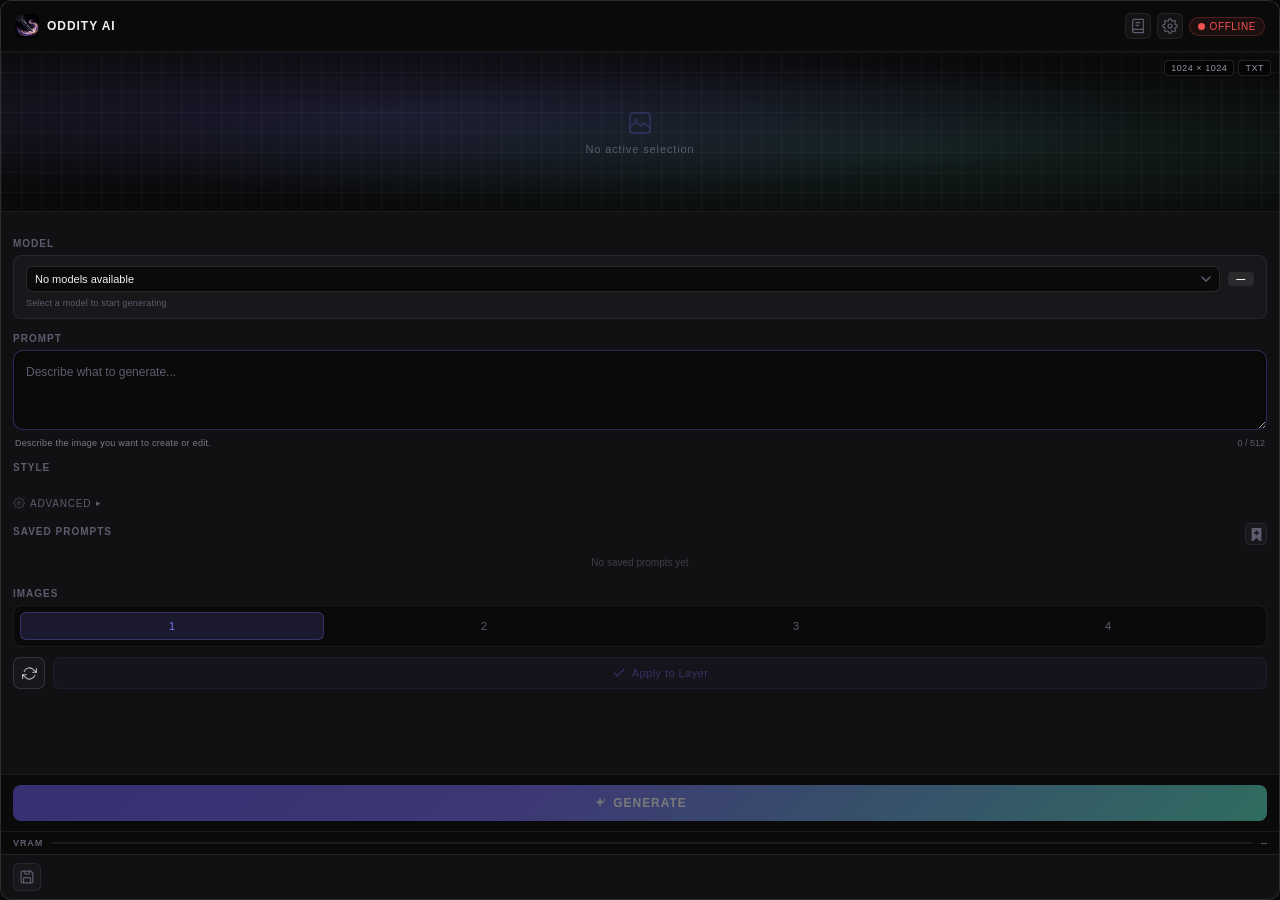
==== commit dc444571: "Support Google Colab remote connection and enhance UI" ====
--- a/plugin/index.html
+++ b/plugin/index.html
@@ -4,17 +4,16 @@
 <meta charset="UTF-8">
 <meta name="viewport" content="width=device-width, initial-scale=1.0">
 <title>Oddity AI</title>
-<link href="https://fonts.googleapis.com/css2?family=Inter:wght@300;400;500;600&display=swap" rel="stylesheet">
+<!-- Font: Uses system fonts (Inter fallback via CSS --font variable) -->
 <link rel="stylesheet" href="styles.css" />
 </head>
 <body data-status="offline" data-mode="generate" data-compare="after" data-view="main">
 <div class="panel">
   <div class="header">
     <div class="logo">
-      <div class="logo-mark" id="logoMark"></div>
+      <img src="../SVG/main icon/icon_48.png" class="logo-mark-img" id="logoMark" />
       <div>
         <div class="logo-text">Oddity AI</div>
-        <div class="logo-sub" id="logoSub">Local AI · Multi-Model</div>
       </div>
     </div>
     <div class="header-actions">
@@ -26,18 +25,39 @@
           <line x1="9" y1="11" x2="13" y2="11"/>
         </svg>
       </button>
+      <button class="header-icon-btn" id="settingsToggleBtn" type="button" title="Connection Settings">
+        <svg viewBox="0 0 24 24" fill="none" stroke="currentColor" stroke-width="1.75" stroke-linecap="round" stroke-linejoin="round" width="16" height="16">
+          <circle cx="12" cy="12" r="3"/>
+          <path d="M19.4 15a1.65 1.65 0 0 0 .33 1.82l.06.06a2 2 0 0 1-2.83 2.83l-.06-.06a1.65 1.65 0 0 0-1.82-.33 1.65 1.65 0 0 0-1 1.51V21a2 2 0 0 1-4 0v-.09A1.65 1.65 0 0 0 9 19.4a1.65 1.65 0 0 0-1.82.33l-.06.06a2 2 0 0 1-2.83-2.83l.06-.06A1.65 1.65 0 0 0 4.68 15a1.65 1.65 0 0 0-1.51-1H3a2 2 0 0 1 0-4h.09A1.65 1.65 0 0 0 4.6 9a1.65 1.65 0 0 0-.33-1.82l-.06-.06a2 2 0 0 1 2.83-2.83l.06.06A1.65 1.65 0 0 0 9 4.68a1.65 1.65 0 0 0 1-1.51V3a2 2 0 0 1 4 0v.09a1.65 1.65 0 0 0 1 1.51 1.65 1.65 0 0 0 1.82-.33l.06-.06a2 2 0 0 1 2.83 2.83l-.06.06A1.65 1.65 0 0 0 19.4 9a1.65 1.65 0 0 0 1.51 1H21a2 2 0 0 1 0 4h-.09a1.65 1.65 0 0 0-1.51 1z"/>
+        </svg>
+      </button>
       <div class="status-pill is-offline" id="statusPill">
         <div class="dot" id="statusDot"></div>
         <span id="statusLabel">OFFLINE</span>
       </div>
     </div>
   </div>
+  
+  <div class="settings-panel" id="settingsPanel">
+    <div class="settings-content">
+      <div class="settings-title">Connection Settings</div>
+      <div class="settings-field">
+        <label for="serverUrlInput">Backend Server URL</label>
+        <div class="url-input-wrap">
+          <input type="text" id="serverUrlInput" placeholder="http://127.0.0.1:5000" />
+          <button class="connect-btn" id="connectBtn" type="button">Connect</button>
+        </div>
+        <div class="settings-help">Change this to your Google Colab / ngrok URL for remote processing.</div>
+      </div>
+    </div>
+  </div>
 
   <!-- ======================== MAIN VIEW ======================== -->
   <div class="view-main" id="viewMain">
     <div class="canvas-area" id="canvasArea">
-      <div class="canvas-before" id="beforeLayer"><img id="beforeImage" alt="Before preview"></div>
-      <div class="canvas-after" id="afterLayer"><img id="previewImage" alt="After preview"></div>
+      <div class="canvas-after" id="afterLayer">
+        <div class="preview-grid" id="previewGrid"></div>
+      </div>
       <div class="canvas-placeholder" id="canvasPlaceholder">
         <div class="canvas-grid"></div>
         <svg width="28" height="28" viewBox="0 0 28 28" fill="none" style="opacity:0.25;position:relative;z-index:1;">
@@ -52,18 +72,9 @@
         <div class="canvas-badge" id="dimensionBadge">1024 × 1024</div>
         <div class="canvas-badge" id="modeBadge">TXT</div>
       </div>
-      <div class="ba-bar">
-        <button class="ba-btn active" id="beforeBtn" type="button">Before</button>
-        <button class="ba-btn" id="afterBtn" type="button">After</button>
-      </div>
-    </div>
-
-    <div class="tabs">
-      <button class="tab active" id="tabGenerate" type="button">Generate</button>
-      <button class="tab" id="tabInpaint" type="button">Inpaint</button>
-      <button class="tab" id="tabExpand" type="button">Expand</button>
-      <button class="tab" id="tabHistory" type="button">History</button>
-    </div>
+    </div>
+
+
 
     <div class="body">
       <div class="active-prompt" id="activePromptCard">
@@ -72,26 +83,82 @@
       </div>
 
       <!-- Model Selector -->
-      <div class="section-label">Model</div>
-      <div class="model-selector-card" id="modelSelectorCard">
-        <div class="model-selector-top">
-          <select class="model-select" id="settingModel">
-            <option value="">No models available</option>
-          </select>
-          <span class="model-family-badge" id="modelFamilyBadge">—</span>
-        </div>
-        <div class="model-selector-sub" id="modelSelectorSub">Select a model to start generating</div>
-      </div>
-
-      <div class="prompt-wrap" id="promptWrap">
-        <div class="prompt-label">Prompt</div>
-        <textarea class="prompt-box" id="promptInput" maxlength="512" placeholder="Describe what to generate..."></textarea>
-        <div class="prompt-footer">
-          <div class="prompt-helper">Describe the image you want to create or edit.</div>
-          <div class="char-count"><span id="charCount">0</span> / 512</div>
-        </div>
-      </div>
-
+      <div class="section-block">
+        <div class="section-title">Model</div>
+        <div class="model-selector-card" id="modelSelectorCard">
+          <div class="model-selector-top">
+            <select class="model-select" id="settingModel">
+              <option value="">No models available</option>
+            </select>
+            <span class="model-family-badge" id="modelFamilyBadge">—</span>
+          </div>
+          <div class="model-selector-sub" id="modelSelectorSub">Select a model to start generating</div>
+        </div>
+      </div>
+
+      <!-- Prompt -->
+      <div class="section-block">
+        <div class="section-title">Prompt</div>
+        <div class="prompt-wrap" id="promptWrap">
+          <textarea class="prompt-box" id="promptInput" maxlength="512" placeholder="Describe what to generate..."></textarea>
+          <div class="prompt-footer">
+            <div class="prompt-helper">Describe the image you want to create or edit.</div>
+            <div class="char-count"><span id="charCount">0</span> / 512</div>
+          </div>
+        </div>
+      </div>
+
+      <!-- Style Presets -->
+      <div class="section-block">
+        <div class="section-title">Style</div>
+        <div class="style-chips" id="styleChips">
+          <!-- Populated by JS from prompt_library.json -->
+        </div>
+      </div>
+
+      <!-- Negative Prompt (Advanced) -->
+      <div class="section-block">
+        <button class="advanced-toggle" id="advancedToggle" type="button">
+          <svg viewBox="0 0 24 24" width="12" height="12" fill="none" stroke="currentColor" stroke-width="2" stroke-linecap="round" stroke-linejoin="round">
+            <circle cx="12" cy="12" r="3"/>
+            <path d="M19.4 15a1.65 1.65 0 0 0 .33 1.82l.06.06a2 2 0 0 1-2.83 2.83l-.06-.06a1.65 1.65 0 0 0-1.82-.33 1.65 1.65 0 0 0-1 1.51V21a2 2 0 0 1-4 0v-.09A1.65 1.65 0 0 0 9 19.4a1.65 1.65 0 0 0-1.82.33l-.06.06a2 2 0 0 1-2.83-2.83l.06-.06A1.65 1.65 0 0 0 4.68 15a1.65 1.65 0 0 0-1.51-1H3a2 2 0 0 1 0-4h.09A1.65 1.65 0 0 0 4.6 9a1.65 1.65 0 0 0-.33-1.82l-.06-.06a2 2 0 0 1 2.83-2.83l.06.06A1.65 1.65 0 0 0 9 4.68a1.65 1.65 0 0 0 1-1.51V3a2 2 0 0 1 4 0v.09a1.65 1.65 0 0 0 1 1.51 1.65 1.65 0 0 0 1.82-.33l.06-.06a2 2 0 0 1 2.83 2.83l-.06.06A1.65 1.65 0 0 0 19.4 9a1.65 1.65 0 0 0 1.51 1H21a2 2 0 0 1 0 4h-.09a1.65 1.65 0 0 0-1.51 1z"/>
+          </svg>
+          Advanced
+          <span class="toggle-arrow" id="toggleArrow">▸</span>
+        </button>
+        <div class="advanced-area" id="advancedArea">
+          <div class="neg-prompt-label">Negative Prompt</div>
+          <textarea class="neg-prompt-box" id="negativePromptInput" maxlength="512" placeholder="Things to avoid (auto-filled per model)..."></textarea>
+        </div>
+      </div>
+
+      <!-- Saved Prompts -->
+      <div class="section-block">
+        <div class="section-title-row">
+          <div class="section-title">Saved Prompts</div>
+          <button class="save-prompt-btn" id="savePromptBtn" type="button" title="Save current prompt">
+            <svg viewBox="0 0 16 16" fill="none" xmlns="http://www.w3.org/2000/svg">
+              <path fill-rule="evenodd" clip-rule="evenodd" d="M14 0H2V16H4L8 12L12 16H14V0ZM7 3V5H5V7H7V9H9V7H11V5H9V3H7Z" fill="currentColor"/>
+            </svg>
+          </button>
+        </div>
+        <div class="saved-prompts" id="savedPrompts">
+          <div class="saved-prompts-empty">No saved prompts yet</div>
+        </div>
+      </div>
+
+      <!-- Variations -->
+      <div class="section-block">
+        <div class="section-title">Images</div>
+        <div class="variation-row" id="variationRow">
+          <button class="var-btn active" data-val="1" type="button">1</button>
+          <button class="var-btn" data-val="2" type="button">2</button>
+          <button class="var-btn" data-val="3" type="button">3</button>
+          <button class="var-btn" data-val="4" type="button">4</button>
+        </div>
+      </div>
+
+      <!-- Progress (shown during generation) -->
       <div class="progress-area" id="progressArea">
         <div class="progress-top">
           <div class="progress-label">Diffusion Progress</div>
@@ -123,43 +190,8 @@
 
       <button class="cancel-btn" id="cancelBtn" type="button">Cancel Generation</button>
 
-      <div class="section-label">Parameters</div>
-      <div class="params-grid">
-        <div class="param-card" id="strengthCard">
-          <div class="param-label" id="strengthLabel">Strength</div>
-          <input type="range" class="param-slider" id="settingStrength" min="5" max="100" value="72">
-          <div class="param-val"><span class="pv" id="strengthValue">72%</span><span id="strengthHint">Denoising</span></div>
-        </div>
-        <div class="param-card">
-          <div class="param-label">Guidance</div>
-          <input type="range" class="param-slider" id="settingGuidance" min="0" max="200" value="75">
-          <div class="param-val"><span class="pv" id="guidanceValue">7.5</span><span>CFG Scale</span></div>
-        </div>
-        <div class="param-card">
-          <div class="param-label">Steps</div>
-          <input type="range" class="param-slider" id="settingSteps" min="1" max="100" value="28">
-          <div class="param-val"><span class="pv" id="stepsValue">28</span><span>Inference</span></div>
-        </div>
-        <div class="param-card" id="resolutionCard">
-          <div class="param-label" id="detailLabel">Resolution</div>
-          <input type="range" class="param-slider" id="settingResolution" min="512" max="2048" step="64" value="1024">
-          <div class="param-val"><span class="pv" id="resolutionValue">1024</span><span id="detailHint">Square</span></div>
-        </div>
-      </div>
-
-      <div class="section-label">Seed</div>
-      <div class="seed-row">
-        <input class="seed-input" id="settingSeed" type="text" placeholder="Random" value="-1">
-        <button class="seed-dice" id="seedDice" type="button">⚄</button>
-      </div>
-
-      <div class="section-label">Output</div>
-      <div class="layer-row">
-        <select class="layer-select" id="layerRouting">
-          <option value="new_layer">New layer above selection</option>
-          <option value="replace_canvas">Replace active layer</option>
-          <option value="new_mask">Add as mask review layer</option>
-        </select>
+      <!-- Action buttons row -->
+      <div class="action-row">
         <button class="icon-btn" id="refreshBtn" type="button" title="Refresh models and status">
           <svg viewBox="0 0 24 24" fill="none" stroke="currentColor" stroke-width="1.75" stroke-linecap="round" stroke-linejoin="round" width="16" height="16">
             <polyline points="23 4 23 10 17 10"/>
@@ -167,13 +199,18 @@
             <path d="M3.51 9a9 9 0 0 1 14.85-3.36L23 10M1 14l4.64 4.36A9 9 0 0 0 20.49 15"/>
           </svg>
         </button>
-        <button class="icon-btn" id="applyBtn" type="button" title="Apply result" disabled>
-          <svg viewBox="0 0 24 24" aria-hidden="true" xmlns="http://www.w3.org/2000/svg">
-            <path fill-rule="evenodd" clip-rule="evenodd" d="M18.1716 1C18.702 1 19.2107 1.21071 19.5858 1.58579L22.4142 4.41421C22.7893 4.78929 23 5.29799 23 5.82843V20C23 21.6569 21.6569 23 20 23H4C2.34315 23 1 21.6569 1 20V4C1 2.34315 2.34315 1 4 1H18.1716ZM4 3C3.44772 3 3 3.44772 3 4V20C3 20.5523 3.44772 21 4 21L5 21L5 15C5 13.3431 6.34315 12 8 12L16 12C17.6569 12 19 13.3431 19 15V21H20C20.5523 21 21 20.5523 21 20V6.82843C21 6.29799 20.7893 5.78929 20.4142 5.41421L18.5858 3.58579C18.2107 3.21071 17.702 3 17.1716 3H17V5C17 6.65685 15.6569 8 14 8H10C8.34315 8 7 6.65685 7 5V3H4ZM17 21V15C17 14.4477 16.5523 14 16 14L8 14C7.44772 14 7 14.4477 7 15L7 21L17 21ZM9 3H15V5C15 5.55228 14.5523 6 14 6H10C9.44772 6 9 5.55228 9 5V3Z" fill="currentColor"/>
-          </svg>
+        <button class="apply-btn" id="applyBtn" type="button" disabled>
+          <svg viewBox="0 0 24 24" width="14" height="14" fill="none" stroke="currentColor" stroke-width="2" stroke-linecap="round" stroke-linejoin="round">
+            <polyline points="20 6 9 17 4 12"/>
+          </svg>
+          Apply to Layer
         </button>
       </div>
 
+      <div class="message-inline" id="errorMessage" role="status" aria-live="polite"></div>
+    </div>
+
+    <div class="panel-footer">
       <button class="generate-btn" id="generateBtn" type="button" disabled>
         <div class="btn-inner">
           <svg class="btn-icon" viewBox="0 0 16 16" fill="none">
@@ -183,8 +220,6 @@
           <span id="generateLabel">Generate</span>
         </div>
       </button>
-
-      <div class="message-inline" id="errorMessage" role="status" aria-live="polite"></div>
     </div>
 
     <div class="vram-row">
@@ -194,7 +229,11 @@
     </div>
 
     <div class="history-strip" id="historyStrip">
-      <button class="hist-add" id="saveHistoryBtn" type="button">+</button>
+      <button class="hist-add" id="saveHistoryBtn" type="button" title="Save current result to history">
+        <svg viewBox="0 0 24 24" fill="none" xmlns="http://www.w3.org/2000/svg">
+          <path fill-rule="evenodd" clip-rule="evenodd" d="M18.1716 1C18.702 1 19.2107 1.21071 19.5858 1.58579L22.4142 4.41421C22.7893 4.78929 23 5.29799 23 5.82843V20C23 21.6569 21.6569 23 20 23H4C2.34315 23 1 21.6569 1 20V4C1 2.34315 2.34315 1 4 1H18.1716ZM4 3C3.44772 3 3 3.44772 3 4V20C3 20.5523 3.44772 21 4 21L5 21L5 15C5 13.3431 6.34315 12 8 12L16 12C17.6569 12 19 13.3431 19 15V21H20C20.5523 21 21 20.5523 21 20V6.82843C21 6.29799 20.7893 5.78929 20.4142 5.41421L18.5858 3.58579C18.2107 3.21071 17.702 3 17.1716 3H17V5C17 6.65685 15.6569 8 14 8H10C8.34315 8 7 6.65685 7 5V3H4ZM17 21V15C17 14.4477 16.5523 14 16 14L8 14C7.44772 14 7 14.4477 7 15L7 21L17 21ZM9 3H15V5C15 5.55228 14.5523 6 14 6H10C9.44772 6 9 5.55228 9 5V3Z" fill="currentColor"/>
+        </svg>
+      </button>
     </div>
   </div>
 
--- a/plugin/styles.css
+++ b/plugin/styles.css
@@ -39,7 +39,8 @@
 
 .panel {
   width: 100%;
-  min-height: 100vh;
+  height: 100vh;
+  max-height: 100vh;
   background: var(--bg1);
   border: 1px solid var(--border2);
   border-radius: 12px;
@@ -59,32 +60,13 @@
 
 .logo { display: flex; align-items: center; gap: 8px; }
 
-.logo-mark {
-  width: 22px;
-  height: 22px;
-  border-radius: 6px;
-  background: linear-gradient(135deg, var(--accent), var(--accent2));
-  display: flex;
-  align-items: center;
-  justify-content: center;
-  position: relative;
-  overflow: hidden;
-}
-
-.logo-mark::after {
-  content: '';
-  position: absolute;
-  width: 10px;
-  height: 10px;
-  border-radius: 50%;
-  background: rgba(255,255,255,0.9);
-  top: 50%;
-  left: 50%;
-  transform: translate(-50%, -50%);
-  box-shadow: 0 0 8px rgba(255,255,255,0.5);
-}
-
-.logo-mark.is-generating { animation: rotate-glow 2s linear infinite; }
+.logo-mark-img {
+  width: 24px;
+  height: 24px;
+  border-radius: 5px;
+  display: block;
+}
+.logo-mark-img.is-generating { animation: rotate-glow 2s linear infinite; }
 .logo-text { font-size: 12px; font-weight: 600; color: var(--text1); letter-spacing: 0.08em; text-transform: uppercase; }
 .logo-sub { font-size: 9px; color: var(--text3); letter-spacing: 0.12em; text-transform: uppercase; margin-top: 1px; }
 
@@ -228,62 +210,57 @@
 .ba-btn.active { background: rgba(124, 110, 245, 0.25); color: var(--accent); }
 .ba-btn.is-disabled { opacity: 0.4; pointer-events: none; }
 
-.tabs {
+/* ===== Variation Rows ===== */
+.variation-row {
   display: flex;
   gap: 8px;
-  padding: 10px 12px;
-  border-bottom: 1px solid var(--border);
   background: var(--bg0);
-}
-.tab {
+  padding: 6px;
+  border-radius: 8px;
+  border: 1px solid var(--border);
+}
+.var-btn {
   flex: 1;
-  padding: 9px 8px;
-  font-size: 10px;
-  font-family: var(--font);
+  padding: 8px 0;
+  border-radius: 6px;
+  background: transparent;
+  color: var(--text3);
+  font-size: 11px;
   font-weight: 500;
-  letter-spacing: 0.08em;
-  text-transform: uppercase;
-  color: rgba(240,240,242,0.7);
-  background: linear-gradient(180deg, rgba(255,255,255,0.02), rgba(255,255,255,0));
-  border: 1px solid rgba(255,255,255,0.12);
-  border-radius: 8px;
-  box-shadow: inset 0 1px 0 rgba(255,255,255,0.03);
-  cursor: pointer;
-  position: relative;
-  transition: color 0.15s, border-color 0.15s, background 0.15s, box-shadow 0.15s;
-}
-
-.tab:hover {
-  border-color: rgba(124,110,245,0.28);
-  background: linear-gradient(180deg, rgba(124,110,245,0.08), rgba(255,255,255,0.01));
-}
-
-.tab.active {
-  color: var(--text1);
-  border-color: rgba(124,110,245,0.42);
-  background: linear-gradient(180deg, rgba(124,110,245,0.16), rgba(93,228,199,0.05));
-  box-shadow: inset 0 1px 0 rgba(255,255,255,0.04), 0 0 0 1px rgba(124,110,245,0.08);
-}
-.tab.active::after {
-  content: '';
-  position: absolute;
-  bottom: -1px;
-  left: 18%;
-  right: 18%;
-  height: 2px;
-  background: linear-gradient(90deg, var(--accent), var(--accent2));
-  border-radius: 1px;
+  cursor: pointer;
+  transition: all 0.15s;
+}
+.var-btn:hover { background: rgba(255,255,255,0.04); color: var(--text1); }
+.var-btn.active {
+  background: rgba(124, 110, 245, 0.15);
+  color: var(--accent);
+  box-shadow: inset 0 0 0 1px rgba(124, 110, 245, 0.3);
 }
 
 .body {
   padding: 12px;
-  display: flex;
-  flex-direction: column;
-  gap: 10px;
+  display: block;
   background: var(--bg1);
   min-height: 0;
   overflow-y: auto;
-  flex: 1;
+  flex: 1 1 auto;
+}
+
+/* Section blocks: explicit spacing to prevent UXP overlap */
+.section-block {
+  margin-top: 14px;
+}
+.section-block:first-child {
+  margin-top: 0;
+}
+.section-title {
+  font-size: 10px;
+  font-weight: 600;
+  letter-spacing: 0.1em;
+  text-transform: uppercase;
+  color: var(--text3);
+  margin-bottom: 6px;
+  display: block;
 }
 
 .active-prompt {
@@ -292,6 +269,7 @@
   border-radius: 8px;
   padding: 10px 12px;
   display: none;
+  margin-bottom: 10px;
 }
 
 .active-prompt.visible { display: block; }
@@ -299,33 +277,34 @@
 .active-prompt-text { font-size: 11px; color: #9898a8; line-height: 1.5; }
 
 .prompt-wrap { position: relative; }
-.prompt-label { font-size: 9px; font-weight: 600; letter-spacing: 0.12em; text-transform: uppercase; color: var(--text3); margin-bottom: 5px; }
 .prompt-box {
   width: 100%;
   background: var(--bg0);
-  border: 1px solid var(--border2);
-  border-radius: 8px;
-  padding: 10px 10px 28px;
+  border: 1px solid rgba(124, 110, 245, 0.3);
+  border-radius: 10px;
+  padding: 12px 12px 28px;
   font-size: 12px;
   font-family: var(--font);
   color: var(--text1);
   resize: vertical;
   outline: none;
-  height: 72px;
+  min-height: 80px;
   line-height: 1.5;
-  transition: border-color 0.2s;
-}
-.prompt-box:focus { border-color: rgba(124, 110, 245, 0.4); }
+  box-shadow: inset 0 2px 4px rgba(0,0,0,0.2), 0 0 10px rgba(124,110,245,0.05);
+  transition: all 0.3s;
+}
+.prompt-box:focus {
+  border-color: var(--accent);
+  box-shadow: inset 0 2px 4px rgba(0,0,0,0.2), 0 0 15px rgba(124,110,245,0.2);
+}
 .prompt-box::placeholder { color: var(--text3); }
 
 .prompt-footer {
-  position: absolute;
-  bottom: 8px;
-  left: 10px;
-  right: 10px;
   display: flex;
   align-items: center;
   justify-content: space-between;
+  margin-top: 4px;
+  padding: 0 2px;
 }
 
 .prompt-helper {
@@ -334,6 +313,187 @@
   color: rgba(152,152,168,0.78);
 }
 .char-count { font-size: 9px; color: var(--text3); }
+
+/* ===== Style Preset Chips ===== */
+.style-chips {
+  display: flex;
+  gap: 6px;
+  overflow-x: auto;
+  padding-bottom: 4px;
+  scrollbar-width: thin;
+  scrollbar-color: rgba(124,110,245,0.2) transparent;
+}
+.style-chips::-webkit-scrollbar { height: 3px; }
+.style-chips::-webkit-scrollbar-thumb { background: rgba(124,110,245,0.25); border-radius: 3px; }
+.style-chip {
+  flex-shrink: 0;
+  padding: 5px 10px;
+  border-radius: 14px;
+  background: var(--bg2);
+  border: 1px solid var(--border);
+  color: var(--text2);
+  font-size: 10px;
+  font-family: var(--font);
+  font-weight: 500;
+  cursor: pointer;
+  transition: all 0.15s;
+  white-space: nowrap;
+  display: flex;
+  align-items: center;
+  gap: 4px;
+}
+.style-chip:hover {
+  border-color: rgba(124,110,245,0.3);
+  background: var(--bg3);
+  color: var(--text1);
+}
+.style-chip.active {
+  background: rgba(124,110,245,0.15);
+  border-color: rgba(124,110,245,0.4);
+  color: var(--accent);
+}
+
+/* ===== Advanced Toggle & Negative Prompt ===== */
+.advanced-toggle {
+  display: flex;
+  align-items: center;
+  gap: 5px;
+  padding: 0;
+  background: none;
+  border: none;
+  color: var(--text3);
+  font-family: var(--font);
+  font-size: 10px;
+  font-weight: 500;
+  letter-spacing: 0.08em;
+  text-transform: uppercase;
+  cursor: pointer;
+  transition: color 0.15s;
+}
+.advanced-toggle:hover { color: var(--text2); }
+.advanced-toggle svg { opacity: 0.6; }
+.toggle-arrow {
+  font-size: 9px;
+  transition: transform 0.2s;
+  display: inline-block;
+}
+.advanced-toggle.open .toggle-arrow {
+  transform: rotate(90deg);
+}
+.advanced-area {
+  display: none;
+  margin-top: 8px;
+}
+.advanced-area.visible {
+  display: block;
+}
+.neg-prompt-label {
+  font-size: 9px;
+  font-weight: 500;
+  color: var(--text3);
+  margin-bottom: 4px;
+  letter-spacing: 0.06em;
+}
+.neg-prompt-box {
+  width: 100%;
+  background: var(--bg0);
+  border: 1px solid rgba(240,82,82,0.2);
+  border-radius: 8px;
+  padding: 8px 10px;
+  font-size: 11px;
+  font-family: var(--font);
+  color: var(--text2);
+  resize: vertical;
+  outline: none;
+  min-height: 50px;
+  line-height: 1.4;
+  transition: border-color 0.2s;
+}
+.neg-prompt-box:focus {
+  border-color: rgba(240,82,82,0.4);
+}
+.neg-prompt-box::placeholder { color: var(--text3); font-size: 10px; }
+
+/* ===== Saved Prompts ===== */
+.section-title-row {
+  display: flex;
+  align-items: center;
+  justify-content: space-between;
+  margin-bottom: 6px;
+}
+.save-prompt-btn {
+  width: 22px;
+  height: 22px;
+  border-radius: 5px;
+  background: var(--bg2);
+  border: 1px solid var(--border);
+  display: flex;
+  align-items: center;
+  justify-content: center;
+  cursor: pointer;
+  color: var(--text3);
+  transition: all 0.15s;
+}
+.save-prompt-btn:hover {
+  border-color: rgba(124,110,245,0.3);
+  color: var(--accent);
+  background: var(--bg3);
+}
+.saved-prompts {
+  max-height: 100px;
+  overflow-y: auto;
+  scrollbar-width: thin;
+  scrollbar-color: rgba(124,110,245,0.2) transparent;
+}
+.saved-prompts-empty {
+  font-size: 10px;
+  color: var(--text3);
+  padding: 6px 0;
+  text-align: center;
+  opacity: 0.6;
+}
+.saved-prompt-item {
+  display: flex;
+  align-items: flex-start;
+  gap: 6px;
+  padding: 5px 7px;
+  border-radius: 6px;
+  cursor: pointer;
+  transition: background 0.12s;
+  margin-bottom: 2px;
+}
+.saved-prompt-item:hover {
+  background: var(--bg2);
+}
+.saved-prompt-text {
+  font-size: 10px;
+  color: var(--text2);
+  line-height: 1.4;
+  flex: 1;
+  overflow: hidden;
+  text-overflow: ellipsis;
+  display: -webkit-box;
+  -webkit-line-clamp: 2;
+  -webkit-box-orient: vertical;
+}
+.saved-prompt-del {
+  flex-shrink: 0;
+  width: 16px;
+  height: 16px;
+  border-radius: 3px;
+  background: none;
+  border: none;
+  color: var(--text3);
+  font-size: 11px;
+  cursor: pointer;
+  display: flex;
+  align-items: center;
+  justify-content: center;
+  opacity: 0;
+  transition: opacity 0.12s;
+}
+.saved-prompt-item:hover .saved-prompt-del { opacity: 1; }
+.saved-prompt-del:hover { color: #f05252; }
 
 .progress-area {
   background: var(--bg2);
@@ -380,6 +540,7 @@
 .cancel-btn.visible { display: block; }
 .cancel-btn:hover { background: rgba(240,82,82,0.14); }
 
+/* Old section-label kept for library view only */
 .section-label {
   font-size: 9px;
   font-weight: 600;
@@ -389,91 +550,107 @@
   display: flex;
   align-items: center;
   gap: 8px;
+  margin-top: 10px;
 }
 .section-label::after { content: ''; flex: 1; height: 1px; background: var(--border); }
 
-.params-grid { display: grid; grid-template-columns: 1fr 1fr; gap: 8px; }
-.param-card { background: var(--bg2); border: 1px solid var(--border); border-radius: 8px; padding: 8px 10px; }
-.param-card.is-disabled { opacity: 0.45; }
-.param-label { font-size: 9px; font-weight: 600; letter-spacing: 0.1em; text-transform: uppercase; color: var(--text3); margin-bottom: 6px; }
-.param-slider {
+/* Panel footer (Generate button) */
+.panel-footer {
+  padding: 10px 12px;
+  background: var(--bg0);
+  border-top: 1px solid var(--border);
+  flex-shrink: 0;
+}
+
+/* Action row: refresh + apply */
+.action-row {
+  display: flex;
+  gap: 8px;
+  margin-top: 10px;
+  align-items: center;
+}
+.apply-btn {
+  flex: 1;
+  display: flex;
+  align-items: center;
+  justify-content: center;
+  gap: 6px;
+  padding: 8px 12px;
+  border-radius: 7px;
+  background: rgba(124,110,245,0.12);
+  border: 1px solid rgba(124,110,245,0.25);
+  color: var(--accent);
+  font-family: var(--font);
+  font-size: 11px;
+  font-weight: 500;
+  letter-spacing: 0.04em;
+  cursor: pointer;
+  transition: all 0.15s;
+}
+.apply-btn:hover {
+  background: rgba(124,110,245,0.2);
+  border-color: rgba(124,110,245,0.4);
+}
+.apply-btn:disabled {
+  opacity: 0.35;
+  cursor: not-allowed;
+}
+.apply-btn svg {
+  flex-shrink: 0;
+}
+
+/* ===== Preview Grid ===== */
+.preview-grid {
+  display: grid;
   width: 100%;
-  -webkit-appearance: none;
-  appearance: none;
-  height: 2px;
-  background: var(--border2);
-  border-radius: 1px;
-  outline: none;
-  cursor: pointer;
-  margin-bottom: 4px;
-}
-.param-slider::-webkit-slider-thumb {
-  -webkit-appearance: none;
-  appearance: none;
-  width: 12px;
-  height: 12px;
+  height: 100%;
+  gap: 2px;
+  background: var(--bg0);
+}
+.preview-grid.grid-1 { grid-template-columns: 1fr; grid-template-rows: 1fr; }
+.preview-grid.grid-2 { grid-template-columns: 1fr 1fr; grid-template-rows: 1fr; }
+.preview-grid.grid-3 { grid-template-columns: 1fr 1fr; grid-template-rows: 1fr 1fr; }
+.preview-grid.grid-4 { grid-template-columns: 1fr 1fr; grid-template-rows: 1fr 1fr; }
+
+.grid-item {
+  position: relative;
+  width: 100%;
+  height: 100%;
+  overflow: hidden;
+  cursor: pointer;
+  border: 2px solid transparent;
+  background: var(--bg2);
+}
+.grid-item img {
+  width: 100%;
+  height: 100%;
+  object-fit: cover;
+  display: block;
+}
+.grid-item.selected {
+  border-color: var(--accent);
+}
+.grid-item.selected::after {
+  content: '✓';
+  position: absolute;
+  top: 4px;
+  right: 4px;
+  background: var(--accent);
+  color: white;
+  width: 16px;
+  height: 16px;
   border-radius: 50%;
-  background: var(--accent);
-  box-shadow: 0 0 0 2px rgba(124,110,245,0.25);
-  cursor: pointer;
-  transition: transform 0.1s;
-}
-.param-slider::-webkit-slider-thumb:hover { transform: scale(1.2); }
-.param-val { font-size: 11px; font-weight: 600; color: var(--text1); display: flex; justify-content: space-between; align-items: center; }
-.param-val span { font-size: 9px; color: var(--text3); font-weight: 400; }
-
-.seed-row { display: flex; gap: 6px; align-items: center; }
-.seed-input {
-  flex: 1;
-  background: var(--bg2);
-  border: 1px solid var(--border);
-  border-radius: 7px;
-  padding: 6px 10px;
-  font-size: 11px;
-  font-family: var(--font);
-  color: var(--text2);
-  outline: none;
-}
-.seed-input:focus { border-color: rgba(124,110,245,0.4); }
-.seed-dice {
-  width: 28px;
-  height: 28px;
-  border-radius: 6px;
-  background: var(--bg2);
-  border: 1px solid var(--border);
   display: flex;
   align-items: center;
   justify-content: center;
-  cursor: pointer;
-  font-size: 13px;
-  flex-shrink: 0;
-  transition: all 0.15s;
-  color: var(--text2);
-}
-.seed-dice:hover { border-color: var(--accent); }
-
-.layer-row { display: flex; gap: 6px; align-items: center; }
-.layer-select {
-  flex: 1;
-  background: var(--bg2);
-  border: 1px solid var(--border);
-  border-radius: 7px;
-  padding: 7px 10px;
-  font-size: 11px;
-  font-family: var(--font);
-  color: var(--text2);
-  outline: none;
-  cursor: pointer;
-  -webkit-appearance: none;
-  appearance: none;
-  background-image: url("data:image/svg+xml,%3Csvg xmlns='http://www.w3.org/2000/svg' width='10' height='6' viewBox='0 0 10 6'%3E%3Cpath d='M1 1l4 4 4-4' stroke='%235c5c6e' stroke-width='1.5' fill='none' stroke-linecap='round'/%3E%3C/svg%3E");
-  background-repeat: no-repeat;
-  background-position: right 10px center;
-  padding-right: 28px;
-}
+  font-size: 10px;
+  font-weight: bold;
+  box-shadow: 0 2px 4px rgba(0,0,0,0.5);
+}
+
 .icon-btn {
-  width: 30px;
-  height: 30px;
+  width: 32px;
+  height: 32px;
   border-radius: 7px;
   background: var(--bg2);
   border: 1px solid rgba(255,255,255,0.12);
@@ -493,10 +670,9 @@
 .icon-btn svg {
   width: 15px;
   height: 15px;
-  fill: currentColor;
-}
-.icon-btn#refreshBtn svg { width: 14px; height: 14px; }
-.icon-btn#applyBtn svg { width: 14px; height: 14px; }
+  fill: none;
+  stroke: currentColor;
+}
 .icon-btn:disabled { opacity: 0.45; cursor: not-allowed; }
 
 .generate-btn {
@@ -543,6 +719,23 @@
 .message-inline.visible { display: block; }
 .message-inline.is-error { color: #f6b2b2; border-color: rgba(240,82,82,0.24); background: rgba(240,82,82,0.08); }
 .message-inline.is-success { color: #9ce5c0; border-color: rgba(62,207,142,0.22); background: rgba(62,207,142,0.08); }
+.message-inline.is-neutral { color: #a0b4d0; border-color: rgba(100,140,200,0.22); background: rgba(100,140,200,0.08); }
+
+/* ===== Fill Mode (Selection Active) ===== */
+.fill-mode .generate-btn {
+  background: linear-gradient(135deg, #2d9f6e, #3ecf8e 40%, #5de4c7 100%);
+}
+.fill-mode .canvas-label {
+  color: #3ecf8e;
+}
+.fill-mode #modeBadge {
+  background: rgba(62, 207, 142, 0.15);
+  color: #3ecf8e;
+  border-color: rgba(62, 207, 142, 0.3);
+}
+#modeBadge {
+  transition: all 0.3s ease;
+}
 
 .vram-row {
   display: flex;
@@ -556,6 +749,73 @@
 .vram-track { flex: 1; height: 2px; background: var(--border); border-radius: 1px; overflow: hidden; }
 .vram-fill { height: 100%; width: 0%; background: linear-gradient(90deg, var(--success), var(--accent3)); border-radius: 1px; transition: width 0.2s ease; }
 .vram-val { font-size: 9px; color: var(--text2); flex-shrink: 0; }
+
+/* ===== Settings Panel ===== */
+.settings-panel {
+  display: none;
+  background: var(--bg0);
+  border-bottom: 1px solid var(--border);
+  padding: 12px 14px;
+}
+.settings-panel.visible {
+  display: block;
+  animation: settings-slide-down 0.2s ease-out;
+}
+.settings-title {
+  font-size: 10px;
+  font-weight: 600;
+  letter-spacing: 0.1em;
+  text-transform: uppercase;
+  color: var(--accent);
+  margin-bottom: 10px;
+}
+.settings-field label {
+  font-size: 9px;
+  color: var(--text3);
+  margin-bottom: 4px;
+  display: block;
+}
+.url-input-wrap {
+  display: flex;
+  gap: 8px;
+}
+#serverUrlInput {
+  flex: 1;
+  background: var(--bg1);
+  border: 1px solid var(--border2);
+  border-radius: 6px;
+  padding: 6px 10px;
+  font-size: 11px;
+  color: var(--text1);
+  outline: none;
+}
+#serverUrlInput:focus {
+  border-color: var(--accent);
+}
+.connect-btn {
+  background: var(--accent);
+  color: white;
+  padding: 0 12px;
+  border-radius: 6px;
+  font-size: 11px;
+  font-weight: 600;
+  cursor: pointer;
+  transition: opacity 0.2s;
+}
+.connect-btn:hover {
+  opacity: 0.9;
+}
+.settings-help {
+  font-size: 9px;
+  color: var(--text3);
+  margin-top: 6px;
+  line-height: 1.4;
+}
+
+@keyframes settings-slide-down {
+  from { opacity: 0; transform: translateY(-5px); }
+  to { opacity: 1; transform: translateY(0); }
+}
 
 .history-strip {
   display: flex;
@@ -893,3 +1153,59 @@
   0% { transform: translateY(-100%); opacity: 0.6; }
   100% { transform: translateY(500%); opacity: 0; }
 }
+
+/* History Strip Fix */
+.history-strip {
+  display: flex;
+  align-items: center;
+  gap: 6px;
+  padding: 8px 12px;
+  background: var(--bg1);
+  border-top: 1px solid var(--border);
+  overflow-x: auto;
+}
+.hist-add {
+  flex-shrink: 0;
+  width: 28px;
+  height: 28px;
+  border-radius: 6px;
+  background: var(--bg2);
+  border: 1px solid var(--border);
+  padding: 6px;
+  cursor: pointer;
+  color: var(--text3);
+  transition: all 0.15s;
+}
+.hist-add:hover {
+  border-color: var(--accent);
+  color: var(--accent);
+  background: var(--bg3);
+}
+.hist-item {
+  flex-shrink: 0;
+  width: 32px;
+  height: 32px;
+  border-radius: 4px;
+  overflow: hidden;
+  border: 1px solid var(--border);
+  cursor: pointer;
+}
+
+/* Style chip icon sizing */
+.style-chip img, .style-chip svg {
+  width: 14px;
+  height: 14px;
+  flex-shrink: 0;
+}
+.style-chip svg { stroke: currentColor; }
+
+/* Saved prompt icons */
+.saved-prompt-del svg {
+  width: 12px;
+  height: 12px;
+}
+.save-prompt-btn svg {
+  width: 13px;
+  height: 13px;
+}
+
